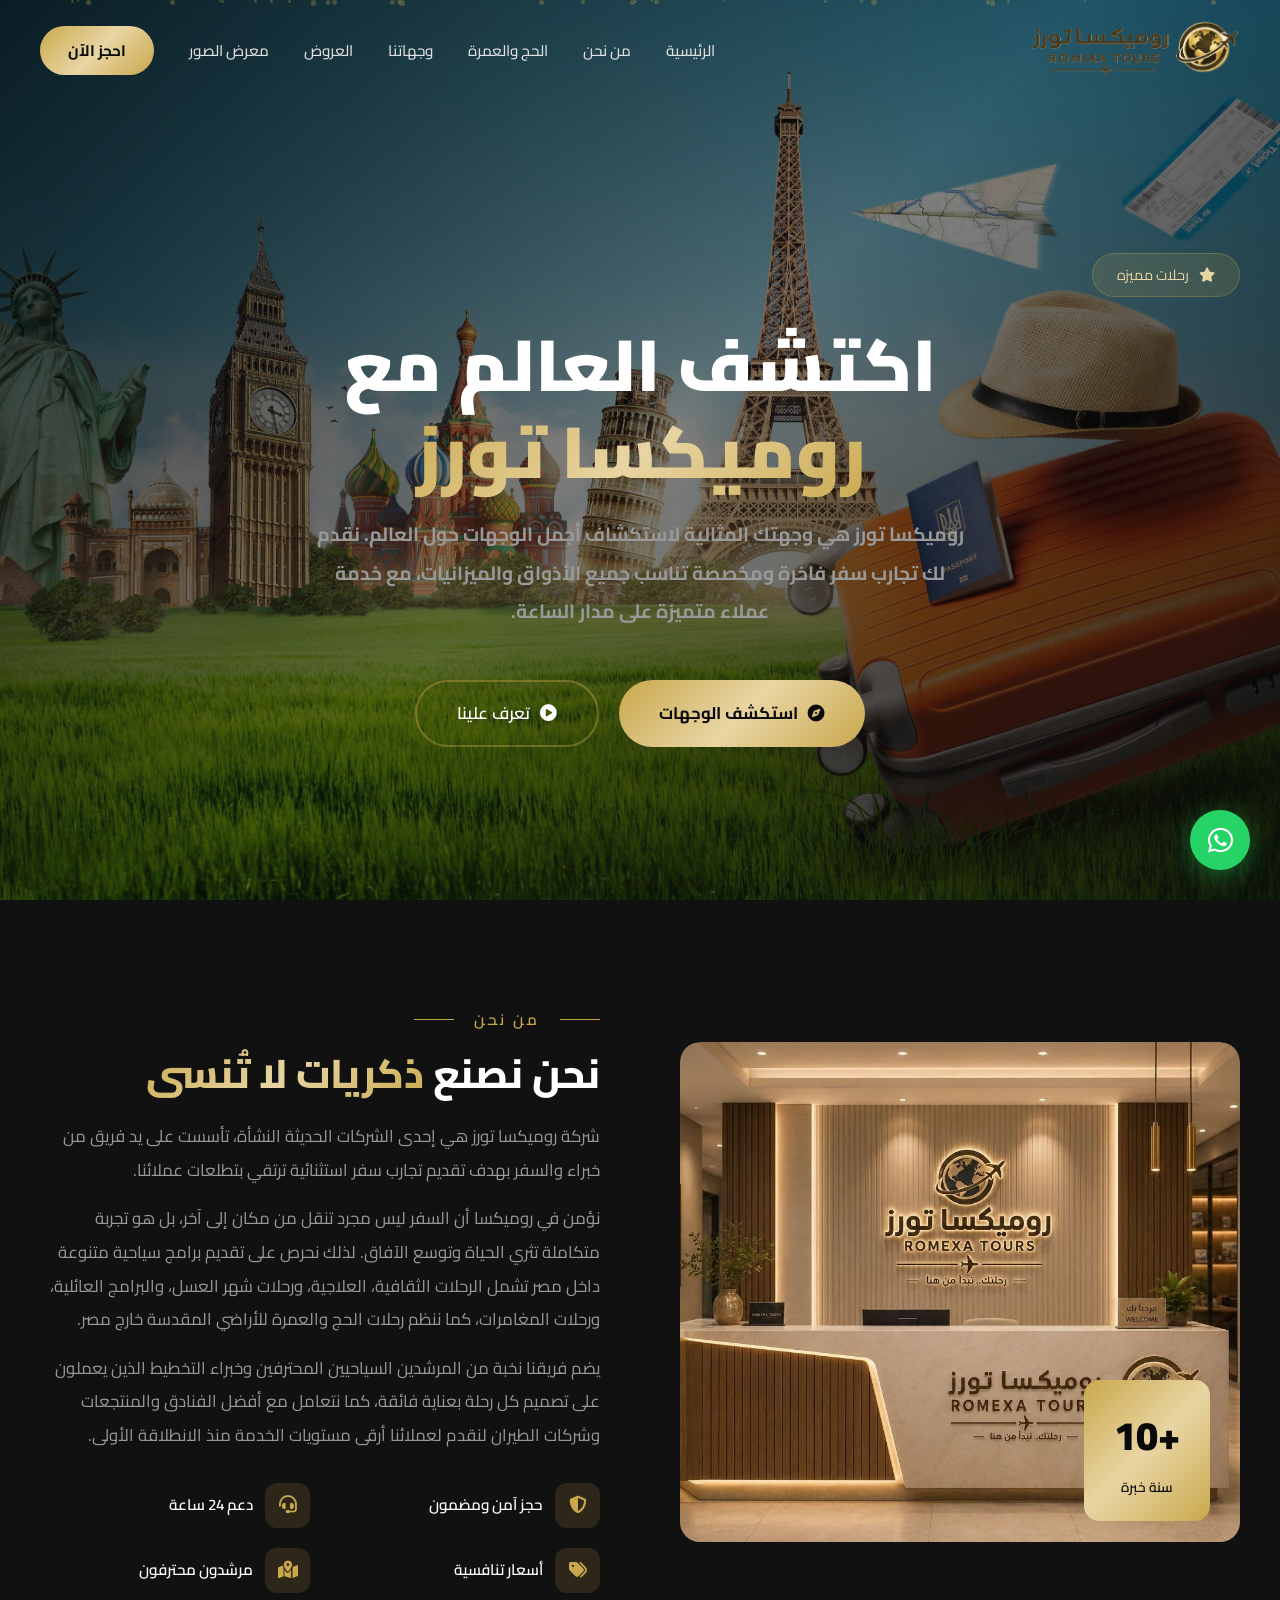
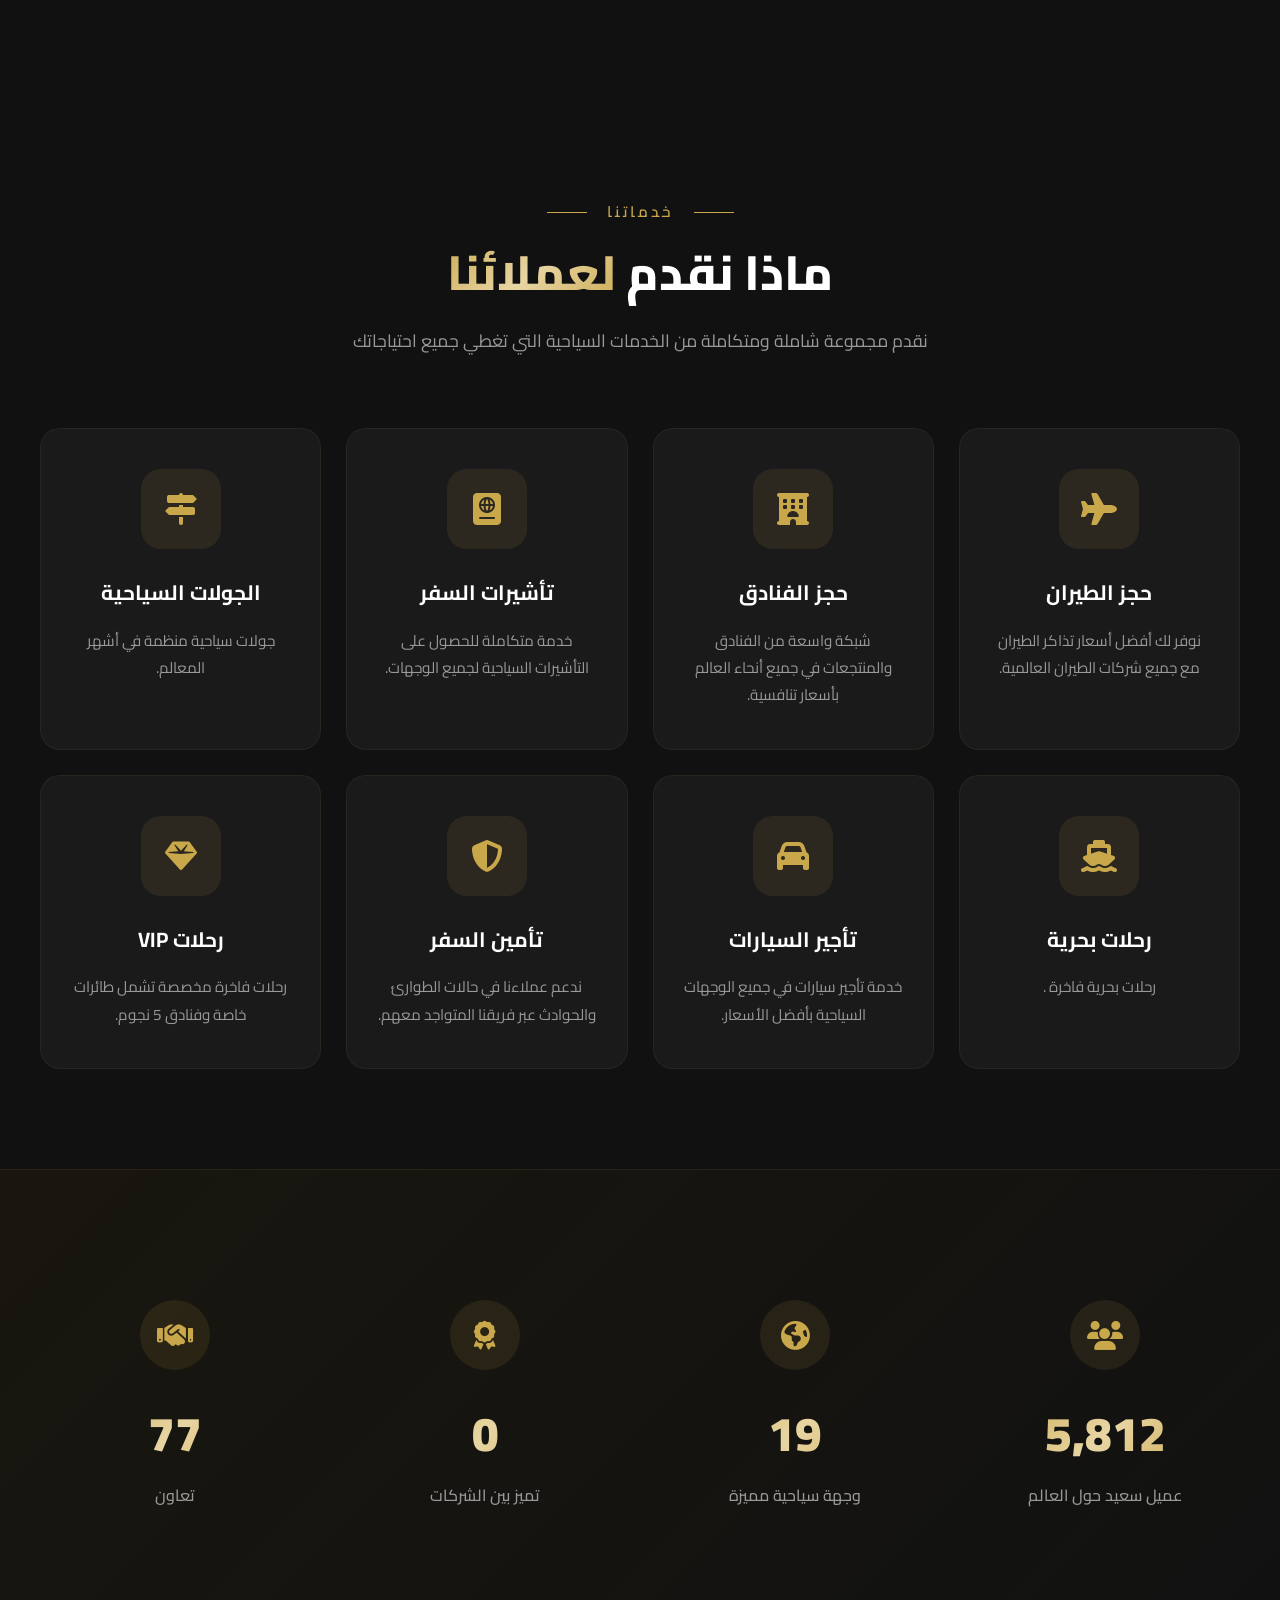
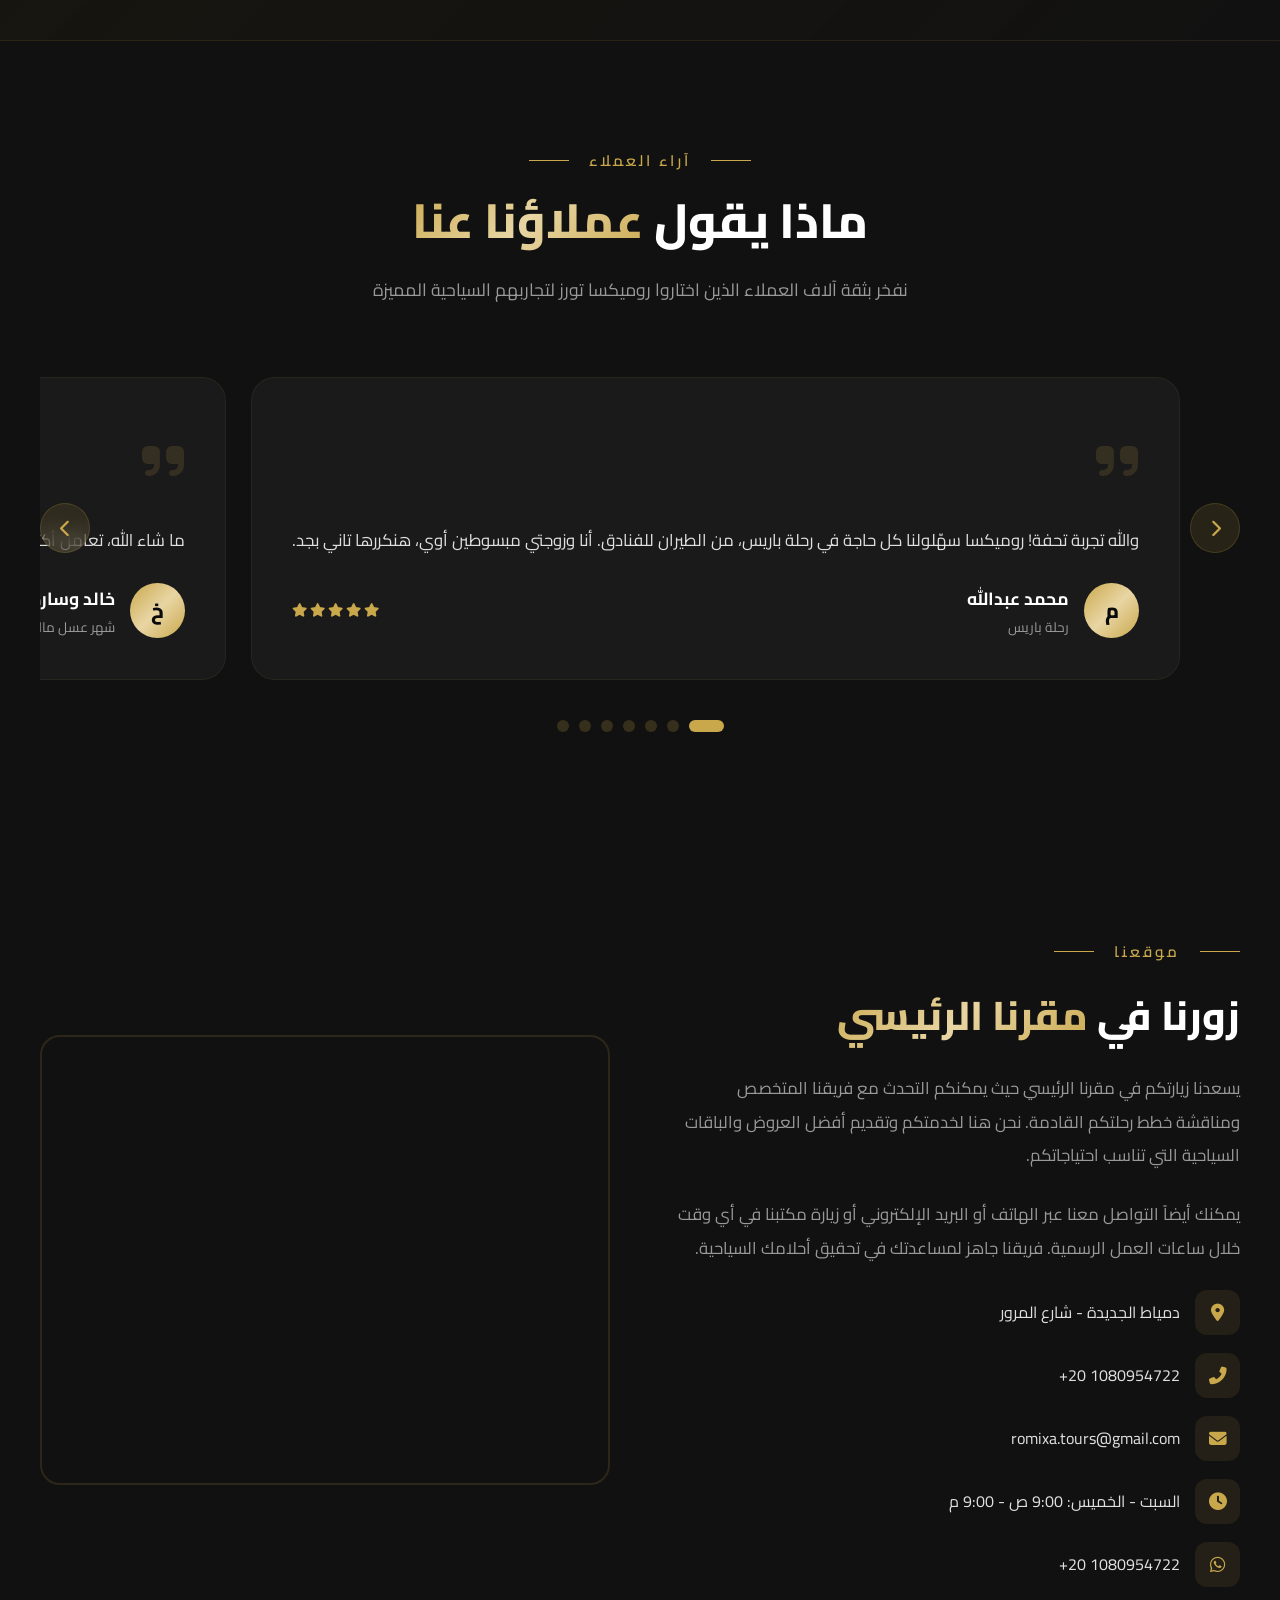
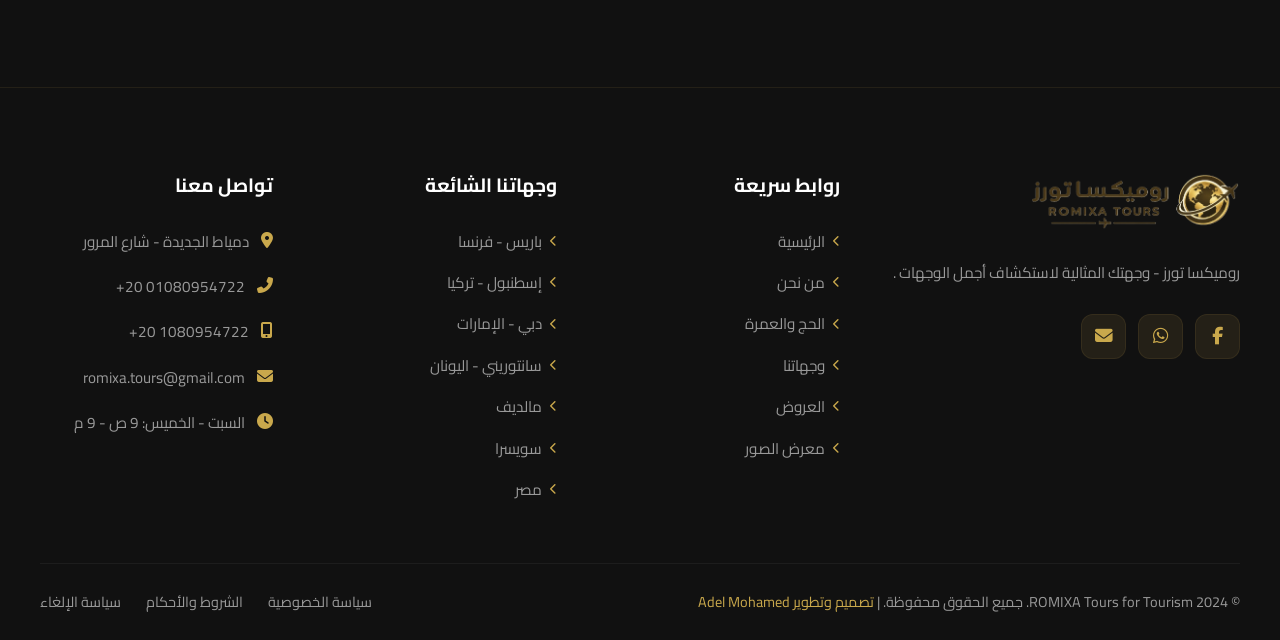
==== index.html @ 794478ce "Add files via upload" ====
<!DOCTYPE html>
<html lang="ar" dir="rtl">
<head>
    <meta charset="UTF-8">
    <meta name="viewport" content="width=device-width, initial-scale=1.0">
    <!-- SEO Meta Tags -->
<meta name="description" content="روميكسا تورز - وكالة سياحية رائدة تقدم باقات سفر فاخرة للحج والعمرة ورحلات سياحية داخل مصر وخارجها. اكتشف عروضنا واحجز الآن.">
<meta name="keywords" content="روميكسا, روميكسا تورز, سياحة, حجز فنادق, رحلات سياحية, الحج, العمرة, شهر عسل, باقات سفر, مصر, تركيا, دبي, سويسرا">
<meta name="author" content="روميكسا تورز">
<meta name="robots" content="index, follow">
<link rel="canonical" href="https://www.romixa.com/">

<!-- Open Graph (لتحسين المشاركة على فيسبوك وواتساب) -->
<meta property="og:title" content="روميكسا تورز - اكتشف العالم معنا">
<meta property="og:description" content="وكالة سياحية متخصصة تقدم أفضل العروض السياحية والحج والعمرة.">
<meta property="og:image" content="https://www.romixa.com/img/og-image.jpg">
<meta property="og:url" content="https://www.romixa.com/">
<meta property="og:type" content="website">

<!-- Twitter Card -->
<meta name="twitter:card" content="summary_large_image">
<meta name="twitter:title" content="روميكسا تورز">
<meta name="twitter:description" content="أفضل باقات السفر والحج والعمرة.">
<meta name="twitter:image" content="https://www.romixa.com/img/og-image.jpg">
<meta name="google-site-verification" content="الكود_الخاص_بك">
    <title>ROMIXA  روميكسا تورز </title>
    <!-- <link rel="icon" href="img/ChatGPT_Image_removebg-preview.png" type="image/png"> -->
     <link rel="icon" type="image/png" sizes="64x64" href="img/new-logo-tab.png">
    <link rel="icon" type="image/png" sizes="128x128" href="img/new-logo-tab.png">
    <link rel="apple-touch-icon" sizes="180x180" href="img/new-logo-tab.png">
    <link rel="preconnect" href="https://fonts.googleapis.com">
    <link rel="preconnect" href="https://fonts.gstatic.com" crossorigin>
    <link href="https://fonts.googleapis.com/css2?family=Cairo:wght@300;400;500;600;700;800;900&family=Tajawal:wght@300;400;500;700;800;900&family=Almarai:wght@300;400;700;800&display=swap" rel="stylesheet">
    <link rel="stylesheet" href="https://cdnjs.cloudflare.com/ajax/libs/font-awesome/6.5.1/css/all.min.css">
    <link rel="stylesheet" href="css/style.css">

</head>
<body>
    <div class="loader-wrapper" id="loader">
        <div class="loader-logo">
                    <img src="img/ChatGPT_Image_removebg-preview.png"  alt="ROMIXA" style="height: 100px; vertical-align: middle;">

        </div>
    </div>

    <!-- Lightbox -->
    <div class="lightbox" id="lightbox">
        <button class="lightbox-close" onclick="closeLightbox()"><i class="fas fa-times"></i></button>
        <button class="lightbox-nav lb-prev" onclick="navigateLightbox(1)"><i class="fas fa-chevron-right"></i></button>
        <img class="lightbox-img" id="lightboxImg" src="" alt="">
        <button class="lightbox-nav lb-next" onclick="navigateLightbox(-1)"><i class="fas fa-chevron-left"></i></button>
    </div>

    <!-- All Photos Modal -->
    <div class="all-photos-modal" id="allPhotosModal">
        <button class="all-photos-close" onclick="closeAllPhotos()"><i class="fas fa-times"></i></button>
        <h2 class="all-photos-title">جميع الصور</h2>
        <div class="all-photos-grid" id="allPhotosGrid"></div>
    </div>

    <!-- Trip Modal -->
    <div class="modal-overlay" id="tripModal">
        <div class="modal">
            <div class="modal-header">
                <img id="modalImg" src="" alt="">
                <button class="modal-close" onclick="closeModal()"><i class="fas fa-times"></i></button>
            </div>
            <div class="modal-body">
                <h2 id="modalTitle"></h2>
                <div class="modal-location"><i class="fas fa-map-marker-alt"></i><span id="modalLocation"></span></div>
                <p class="modal-description" id="modalDesc"></p>
                <div class="modal-features-grid" id="modalFeatures"></div>
                <div class="modal-price-section">
                    <div><div class="modal-price" id="modalPrice"></div></div>
                    <button class="modal-book-btn" onclick="window.open('https:wa.me/201080954722','_blank')">
                        <i class="fab fa-whatsapp"></i> احجز الآن
                    </button>
                </div>
            </div>
        </div>
    </div>

    <nav class="navbar" id="navbar">
        <div class="nav-container">
            <a href="#" class="nav-logo" onclick="navigateTo('home')">
                <span class="nav-logo-text">
                    <img src="img/ChatGPT_Image_removebg-preview.png"  alt="ROMIXA" style="height: 70px; vertical-align: middle;">
                </span>
            </a>
            <ul class="nav-links" id="navLinks">
                <li><a onclick="navigateTo('home')">الرئيسية</a></li>
                <li><a onclick="navigateTo('about')" >من نحن</a></li>
                <li><a onclick="navigateTo('hajj')">الحج والعمرة</a></li>
                <li><a onclick="navigateTo('destinations')">وجهاتنا</a></li>
                <li><a onclick="navigateTo('packages')">العروض</a></li>
                <li><a onclick="navigateTo('gallery')">معرض الصور</a></li>
                <li><a onclick="window.open('https:wa.me/201080954722','_blank')" class="nav-cta">احجز الآن</a></li>
            </ul>
            <div class="mobile-toggle" id="mobileToggle">
                <span></span><span></span><span></span>
            </div>
        </div>
    </nav>

    <!-- HOME PAGE -->
    <div class="page active" id="page-home">
        <section class="hero" id="home">
            <div class="hero-bg">
                <!-- <img src="https://picsum.photos/seed/hero_bg/1920/1080" alt="Beach Paradise"> -->
                <img src="img/travel-concept-with-landmarks.jpg" alt="Beach Paradise">
            </div>
            <div class="hero-overlay"></div>
            <div class="particles" id="particles"></div>
            <div class="hero-content">
                <div class="hero-badge"><i class="fas fa-star"></i> رحلات مميزه</div>
                <h1 class="hero-title" id="ghjjj">اكتشف العالم مع<br><span class="gold-text">روميكسا تورز</span></h1>
                <p class="hero-description">روميكسا تورز  هي وجهتك المثالية لاستكشاف أجمل الوجهات  حول العالم. نقدم لك تجارب سفر فاخرة ومخصصة تناسب جميع الأذواق والميزانيات، مع خدمة عملاء متميزة على مدار الساعة.</p>
                <div class="hero-buttons">
                    <a class="btn-primary" onclick="navigateTo('destinations')"><i class="fas fa-compass"></i> استكشف الوجهات</a>
                    <a class="btn-secondary" onclick="navigateTo('about')"><i class="fas fa-play-circle"></i> تعرف علينا</a>
                </div>
                <!-- <div class="hero-stats">
                    <div class="hero-stat"><span class="hero-stat-number" data-count="15000">0</span><div class="hero-stat-label">عميل سعيد</div></div>
                    <div class="hero-stat"><span class="hero-stat-number" data-count="50">0</span><div class="hero-stat-label">وجهة سياحية</div></div>
                    <div class="hero-stat"><span class="hero-stat-number" data-count="18">0</span><div class="hero-stat-label">سنة خبرة</div></div>
                    <div class="hero-stat"><span class="hero-stat-number" data-count="98">0</span><div class="hero-stat-label">% رضا العملاء</div></div>
                </div> -->
            </div>
        </section>

        <section class="section about-section" id="about">
            <div class="container">
                <div class="about-grid">
                    <div class="about-image reveal-left">
                        <img src="img/photo_2_2026-04-30_01-44-56.jpg" alt="Luxury Hotel">
                        <div class="about-image-badge"><span class="number">+10</span><span class="text">سنة خبرة</span></div>
                    </div>
                    <div class="about-content reveal-right">
                        <div class="section-subtitle"><span></span>من نحن<span></span></div>
                        <h2>نحن نصنع <span class="gold-text">ذكريات لا تُنسى</span></h2>
                        <p>شركة روميكسا تورز  هي إحدى الشركات  الحديثة النشأة، تأسست على يد فريق من خبراء  والسفر بهدف تقديم تجارب سفر استثنائية ترتقي بتطلعات عملائنا.</p>
                        <p>نؤمن في روميكسا أن السفر ليس مجرد تنقل من مكان إلى آخر، بل هو تجربة متكاملة تثري الحياة وتوسع الآفاق. لذلك نحرص على تقديم برامج سياحية متنوعة داخل مصر تشمل الرحلات الثقافية،  العلاجية، ورحلات شهر العسل، والبرامج العائلية، ورحلات المغامرات، كما ننظم رحلات الحج والعمرة للأراضي المقدسة خارج مصر.</p>
                        <p>يضم فريقنا نخبة من المرشدين السياحيين المحترفين وخبراء التخطيط الذين يعملون على تصميم كل رحلة بعناية فائقة، كما نتعامل مع أفضل الفنادق والمنتجعات وشركات الطيران لنقدم لعملائنا أرقى مستويات الخدمة منذ الانطلاقة الأولى.</p>
                        <div class="about-features">
                            <div class="about-feature"><div class="about-feature-icon"><i class="fas fa-shield-alt"></i></div><span class="about-feature-text">حجز آمن ومضمون</span></div>
                            <div class="about-feature"><div class="about-feature-icon"><i class="fas fa-headset"></i></div><span class="about-feature-text">دعم 24 ساعة</span></div>
                            <div class="about-feature"><div class="about-feature-icon"><i class="fas fa-tags"></i></div><span class="about-feature-text">أسعار تنافسية</span></div>
                            <div class="about-feature"><div class="about-feature-icon"><i class="fas fa-map-marked-alt"></i></div><span class="about-feature-text">مرشدون محترفون</span></div>
                        </div>
                    </div>
                </div>
            </div>
        </section>

        <section class="section services-section" id="services">
            <div class="container">
                <div class="section-header reveal">
                    <div class="section-subtitle"><span></span>خدماتنا<span></span></div>
                    <h2 class="section-title">ماذا نقدم <span class="gold-text">لعملائنا</span></h2>
                    <p class="section-description">نقدم مجموعة شاملة ومتكاملة من الخدمات السياحية التي تغطي جميع احتياجاتك</p>
                </div>
                <div class="services-grid">
                    <div class="service-card reveal"><div class="service-icon"><i class="fas fa-plane"></i></div><h3>حجز الطيران</h3><p>نوفر لك أفضل أسعار تذاكر الطيران مع جميع شركات الطيران العالمية.</p></div>
                    <div class="service-card reveal"><div class="service-icon"><i class="fas fa-hotel"></i></div><h3>حجز الفنادق</h3><p>شبكة واسعة من الفنادق والمنتجعات في جميع أنحاء العالم بأسعار تنافسية.</p></div>
                    <div class="service-card reveal"><div class="service-icon"><i class="fas fa-passport"></i></div><h3>تأشيرات السفر</h3><p>خدمة متكاملة للحصول على التأشيرات السياحية لجميع الوجهات.</p></div>
                    <div class="service-card reveal"><div class="service-icon"><i class="fas fa-map-signs"></i></div><h3>الجولات السياحية</h3><p>جولات سياحية منظمة    في أشهر المعالم.</p></div>
                    <div class="service-card reveal"><div class="service-icon"><i class="fas fa-ship"></i></div><h3>رحلات بحرية</h3><p>رحلات بحرية فاخرة .</p></div>
                    <div class="service-card reveal"><div class="service-icon"><i class="fas fa-car"></i></div><h3>تأجير السيارات</h3><p>خدمة تأجير سيارات في جميع الوجهات السياحية بأفضل الأسعار.</p></div>
                    <div class="service-card reveal"><div class="service-icon"><i class="fas fa-shield-alt"></i></div><h3>تأمين السفر</h3><p>ندعم عملاءنا في حالات الطوارئ والحوادث عبر فريقنا المتواجد معهم.</p></div>
                    <div class="service-card reveal"><div class="service-icon"><i class="fas fa-gem"></i></div><h3>رحلات VIP</h3><p>رحلات فاخرة مخصصة تشمل طائرات خاصة وفنادق 5 نجوم.</p></div>
                </div>
            </div>
        </section>

        <section class="section stats-section">
            <div class="container">
                <div class="stats-grid">
                    <div class="stat-item reveal"><div class="stat-icon"><i class="fas fa-users"></i></div><span class="stat-number" data-count="15000">0</span><span class="stat-label">عميل سعيد حول العالم</span></div>
                    <div class="stat-item reveal"><div class="stat-icon"><i class="fas fa-globe-americas"></i></div><span class="stat-number" data-count="50">0</span><span class="stat-label">وجهة سياحية مميزة</span></div>
                    <div class="stat-item reveal"><div class="stat-icon"><i class="fas fa-award"></i></div><span class="stat-number" data-count="1">0</span><span class="stat-label"> تميز بين الشركات </span></div>
                    <div class="stat-item reveal"><div class="stat-icon"><i class="fas fa-handshake"></i></div><span class="stat-number" data-count="200">0</span><span class="stat-label"> تعاون </span></div>
                </div>
            </div>
        </section>

        <section class="section testimonials-section" id="testimonials">
            <div class="container">
                <div class="section-header reveal">
                    <div class="section-subtitle"><span></span>آراء العملاء<span></span></div>
                    <h2 class="section-title">ماذا يقول <span class="gold-text">عملاؤنا عنا</span></h2>
                    <p class="section-description">نفخر بثقة آلاف العملاء الذين اختاروا روميكسا تورز لتجاربهم السياحية المميزة</p>
                </div>
                <div class="testimonials-slider-wrapper reveal">
                   <div class="testimonials-track" id="testimonialsTrack">
    <!-- تعليق 1 - مصري -->
    <div class="testimonial-card">
        <div class="testimonial-quote-icon"><i class="fas fa-quote-right"></i></div>
        <p class="testimonial-text">والله تجربة تحفة! روميكسا سهّلولنا كل حاجة في رحلة باريس، من الطيران للفنادق. أنا وزوجتي مبسوطين أوي، هنكررها تاني بجد.</p>
        <div class="testimonial-author">
            <div class="testimonial-avatar">م</div>
            <div class="testimonial-info"><h4>محمد عبدالله</h4><p>رحلة باريس </p></div>
            <div class="testimonial-stars"><i class="fas fa-star"></i><i class="fas fa-star"></i><i class="fas fa-star"></i><i class="fas fa-star"></i><i class="fas fa-star"></i></div>
        </div>
    </div>
    <!-- تعليق 2 - سعودي -->
    <div class="testimonial-card">
        <div class="testimonial-quote-icon"><i class="fas fa-quote-right"></i></div>
        <p class="testimonial-text">ما شاء الله، تعامل أكثر من رائع. حجزنا عندهم شهر العسل في مالديف، وكل شي كان منظم ومريح. أنصحكم وبقوة، يستاهلون الخمس نجوم.</p>
        <div class="testimonial-author">
            <div class="testimonial-avatar">خ</div>
            <div class="testimonial-info"><h4>خالد وسارة</h4><p>شهر عسل مالديف  </p></div>
            <div class="testimonial-stars"><i class="fas fa-star"></i><i class="fas fa-star"></i><i class="fas fa-star"></i><i class="fas fa-star"></i><i class="fas fa-star"></i></div>
        </div>
    </div>
    <!-- تعليق 3 - مصري -->
    <div class="testimonial-card">
        <div class="testimonial-quote-icon"><i class="fas fa-quote-right"></i></div>
        <p class="testimonial-text">بجد كنت خايف أحجز أونلاين، لكن روميكسا كانوا مضمونين أوي. رحلة تركيا كانت جميلة، المرشد بتاعهم فنان والمواصلات نظيفة. شكراً ليكم.</p>
        <div class="testimonial-author">
            <div class="testimonial-avatar">ع</div>
            <div class="testimonial-info"><h4>عمرو حسن</h4><p>رحلة عائلية تركيا  </p></div>
            <div class="testimonial-stars"><i class="fas fa-star"></i><i class="fas fa-star"></i><i class="fas fa-star"></i><i class="fas fa-star"></i><i class="fas fa-star-half-alt"></i></div>
        </div>
    </div>
    <!-- تعليق 4 - سعودي -->
    <div class="testimonial-card">
        <div class="testimonial-quote-icon"><i class="fas fa-quote-right"></i></div>
        <p class="testimonial-text">دبي كانت روعة، والحجز عن طريقهم سهل وسريع. الفندق كان فخم والجولات السياحية منظمة. يعطيكم العافية على هالخدمة المتميزة.</p>
        <div class="testimonial-author">
            <div class="testimonial-avatar">ن</div>
            <div class="testimonial-info"><h4>نورة العتيبي</h4><p>رحلة دبي  </p></div>
            <div class="testimonial-stars"><i class="fas fa-star"></i><i class="fas fa-star"></i><i class="fas fa-star"></i><i class="fas fa-star"></i><i class="fas fa-star"></i></div>
        </div>
    </div>
    <!-- تعليق 5 - مصري -->
    <div class="testimonial-card">
        <div class="testimonial-quote-icon"><i class="fas fa-quote-right"></i></div>
        <p class="testimonial-text">الرحلة البحرية اللي عملوها كانت حاجة تانية خالص. السفينة زي القصر والخدمة على أعلى مستوى. هكررها كل سنة بإذن الله.</p>
        <div class="testimonial-author">
            <div class="testimonial-avatar">أ</div>
            <div class="testimonial-info"><h4>أحمد فتحي</h4><p>رحلة بحرية  </p></div>
            <div class="testimonial-stars"><i class="fas fa-star"></i><i class="fas fa-star"></i><i class="fas fa-star"></i><i class="fas fa-star"></i><i class="fas fa-star"></i></div>
        </div>
    </div>
    <!-- تعليق 6 - سعودي -->
    <div class="testimonial-card">
        <div class="testimonial-quote-icon"><i class="fas fa-quote-right"></i></div>
        <p class="testimonial-text">سويسرا كانت حلـم، وروميكسا حققوه لنا بأفضل شكل. الفنادق كانت نظيفة والجولات ممتعة. الصراحة ما قصرتم، شكراً جزيلاً.</p>
        <div class="testimonial-author">
            <div class="testimonial-avatar">ل</div>
            <div class="testimonial-info"><h4>ليلى القحطاني</h4><p>رحلة سويسرا  </p></div>
            <div class="testimonial-stars"><i class="fas fa-star"></i><i class="fas fa-star"></i><i class="fas fa-star"></i><i class="fas fa-star"></i><i class="fas fa-star"></i></div>
        </div>
    </div>
    <!-- تعليق 7 - مصري -->
    <div class="testimonial-card">
        <div class="testimonial-quote-icon"><i class="fas fa-quote-right"></i></div>
        <p class="testimonial-text">شكراً روميكسا على الرحلة الرومانسية في سانتوريني. كل حرف كان متظبط، من الفيلا المطلة على البحر لمواعيد الرحلات. أنتم الأفضل.</p>
        <div class="testimonial-author">
            <div class="testimonial-avatar">ه</div>
            <div class="testimonial-info"><h4>هاني ومها</h4><p>شهر عسل اليونان  </p></div>
            <div class="testimonial-stars"><i class="fas fa-star"></i><i class="fas fa-star"></i><i class="fas fa-star"></i><i class="fas fa-star"></i><i class="fas fa-star"></i></div>
        </div>
    </div>
    <!-- تعليق 8 - سعودي -->
    <div class="testimonial-card">
        <div class="testimonial-quote-icon"><i class="fas fa-quote-right"></i></div>
        <p class="testimonial-text">زيارة مصر والأهرامات كانت تجربة عمر، والفضل لروميكسا. المرشد كان محترف وشرح لنا كل حاجة بالتفصيل. أنصح بهم لكل من يبي يسافر.</p>
        <div class="testimonial-author">
            <div class="testimonial-avatar">خ</div>
            <div class="testimonial-info"><h4>خالد العنزي</h4><p>رحلة مصر  </p></div>
            <div class="testimonial-stars"><i class="fas fa-star"></i><i class="fas fa-star"></i><i class="fas fa-star"></i><i class="fas fa-star"></i><i class="fas fa-star-half-alt"></i></div>
        </div>
    </div>
    <!-- تعليق 9 - مصري -->
    <div class="testimonial-card">
        <div class="testimonial-quote-icon"><i class="fas fa-quote-right"></i></div>
        <p class="testimonial-text">صدقوني أنا مسافر قديم، لكن روميكسا غيروا نظري  المنظمة. أسعارهم كويسة جداً والخدمة سريعة. ناس محترمة وفاهمة شغلها.</p>
        <div class="testimonial-author">
            <div class="testimonial-avatar">ف</div>
            <div class="testimonial-info"><h4>فاطمة الزهراء</h4><p>رحلة لندن  </p></div>
            <div class="testimonial-stars"><i class="fas fa-star"></i><i class="fas fa-star"></i><i class="fas fa-star"></i><i class="fas fa-star"></i><i class="fas fa-star"></i></div>
        </div>
    </div>
</div>
                    <button class="testimonial-arrow right-arrow" onclick="slideTestimonials(1)"><i class="fas fa-chevron-right"></i></button>
                    <button class="testimonial-arrow left-arrow" onclick="slideTestimonials(-1)"><i class="fas fa-chevron-left"></i></button>
                </div>
                <div class="testimonial-dots" id="testimonialDots"></div>
            </div>
        </section>

        <section class="section map-section" id="contact">
            <div class="container">
                <div class="map-grid">
                    <div class="map-content reveal-left">
                        <div class="section-subtitle" style="justify-content: flex-start;"><span></span>موقعنا<span></span></div>
                        <h2>زورنا في <span class="gold-text">مقرنا الرئيسي</span></h2>
                        <p>يسعدنا زيارتكم في مقرنا الرئيسي حيث يمكنكم التحدث مع فريقنا المتخصص ومناقشة خطط رحلتكم القادمة. نحن هنا لخدمتكم وتقديم أفضل العروض والباقات السياحية التي تناسب احتياجاتكم.</p>
                        <p>يمكنك أيضاً التواصل معنا عبر الهاتف أو البريد الإلكتروني أو زيارة مكتبنا في أي وقت خلال ساعات العمل الرسمية. فريقنا جاهز لمساعدتك في تحقيق أحلامك السياحية.</p>
                        <ul class="map-info-list">
                            <li><i class="fas fa-map-marker-alt"></i><span>دمياط الجديدة - شارع المرور</span></li>
                            <li><i class="fas fa-phone-alt"></i><span dir="ltr">+20 1080954722</span></li>
                            <li><i class="fas fa-envelope"></i><span>romixa.tours@gmail.com</span></li>
                            <li><i class="fas fa-clock"></i><span>السبت - الخميس: 9:00 ص - 9:00 م</span></li>
                            <li><i class="fab fa-whatsapp"></i><span dir="ltr">+20 1080954722</span></li>
                        </ul>
                    </div>
                    <div class="map-container reveal-right">
                        <!-- <iframe src="https://www.google.com/maps/embed?pb=!1m18!1m12!1m3!1d3432.6729889636!2d31.2357!3d30.0444!2m3!1f0!2f0!3f0!3m2!1i1024!2i768!4f13.1!3m3!1m2!1s0x145840c6b0e0f0f1%3A0x1234567890abcdef!2sTahrir%20Square%2C%20Cairo!5e0!3m2!1sen!2seg!4v1234567890" allowfullscreen="" loading="lazy"></iframe> -->
                    <iframe src="https://www.google.com/maps/embed?pb=!1m18!1m12!1m3!1d5028.3081448735!2d31.666349254512138!3d31.432926024513982!2m3!1f0!2f0!3f0!3m2!1i1024!2i768!4f13.1!3m3!1m2!1s0x14f9e3185c26935d%3A0x690073f965f374ad!2z2LLYp9mK2K8g2YTYqtis2KfYsdmHINin2YTYpdi32KfYsdin2Kog2Ygg2KfZhNio2LfYp9ix2YrYp9iq!5e0!3m2!1sar!2seg!4v1777505927974!5m2!1sar!2seg" width="600" height="450" style="border:0;" allowfullscreen="" loading="lazy" referrerpolicy="no-referrer-when-downgrade"></iframe>
                    </div>
                </div>
            </div>
        </section>
    </div>

    <!-- ABOUT PAGE -->
    <div class="page" id="page-about">
        <div class="page-content">
            <!-- About Hero -->
            <section class="about-hero">
                <div class="about-hero-bg">
                    <img src="img/photo_2_2026-04-30_01-44-56.jpg" alt="Travel World">
                </div>
                <div class="about-hero-overlay"></div>
                <div class="about-hero-content">
                    <div class="section-subtitle"><span></span>من نحن<span></span></div>
                    <h1>روميكسا تورز <span class="gold-text"></span></h1>
                    <p>نحن نصنع رحلات لا تُنسى </p>
                </div>
            </section>

            <!-- Our Story -->
            <section class="section story-section">
                <div class="container">
                    <div class="story-grid">
                        <div class="story-content reveal-right">
                            <h2>قصتنا <span class="gold-text">من البداية</span></h2>
                            <!-- <p>بدأت رحلة روميكسا تورز في عام 2005 من حب عميق للسفر والاستكشاف. تأسست الشركة على يد مجموعة من خبراء السياحة </p>
                            <p>على مدار أكثر من 18 عاماً، نجحنا في بناء سمعة طيبة كواحدة من أكثر شركات السياحة موثوقية في المنطقة. نفتخر بخدمة أكثر من 15,000 عميل سعيد، وتنظيم رحلات إلى أكثر من 50 وجهة سياحية حول العالم.</p>
                            <p>نؤمن أن كل رحلة هي فرصة لخلق ذكريات تدوم مدى الحياة. لذلك نبذل قصارى جهدنا في تخطيط كل تفصيل، من اختيار الفندق المناسب إلى تصميم الجولات السياحية الفريدة.</p> -->
                        <p>خبرة تتجاوز عشر سنوات في قطاع  استطعت أن أرسخ اسمي كأحد الكفاءات القيادية التي تجمع بين الخبرة الميدانية والرؤية الاستراتيجية. بدأت رحلتي بشغف حقيقي لتقديم تجارب سفر مميزة، وتطورت حتى أصبحت قادرًا على قيادة منظومة سياحية متكاملة ترتكز على الاحترافية وبناء الثقة مع العملاء والشركاء.</p>
                        <p>وبجانب دوري كرئيس مجلس إدارة، شغلت منصب مدير تنفيذي داخل المملكة العربية السعودية، حيث قدمت نموذجًا متقدمًا في إدارة وتشغيل الخدمات  وفق أعلى معايير الجودة والفخامة (Five Stars). هذا الدور عزز من خبرتي الدولية، ومكنني من تقديم خدمات راقية تلبي تطلعات عملاء يبحثون عن التميز الحقيقي.</p>
                        <p>أؤمن أن النجاح في عالم  لا يُقاس فقط بعدد الرحلات، بل بقيمة التجربة التي يعيشها العميل. لذلك أقود العمل برؤية طموحة قائمة على الابتكار، الجودة، وتقديم خدمات سياحية متكاملة ترتقي لمستوى عالمي وتفوق التوقعات.</p>
                        <p>طموحي أن تكون شركتنا دائمًا الخيار الأول لكل من يبحث عن الفخامة، الثقة، وتجربة سفر استثنائية بكل تفاصيلها.</p>
                    </div>
                        <div class="story-image reveal-left">
                            <img src="img/photo_2_2026-04-28_23-52-20.jpg" alt="Travel Story">
                            <div class="story-badge">
                                <span class="number">10+</span>
                                <span class="text">سنة من التميز</span>
                            </div>
                        </div>
                    </div>
                </div>
            </section>

            <!-- Mission & Vision -->
            <section class="section mission-section">
                <div class="container">
                    <div class="mission-grid">
                        <div class="mission-card reveal">
                            <div class="mission-icon"><i class="fas fa-bullseye"></i></div>
                            <h3>رسالتنا</h3>
                            <p>تقديم تجارب سفر فريدة واستثنائية تلبي تطلعات عملائنا وتفوق توقعاتهم، مع الحفاظ على أعلى معايير الجودة والخدمة في كل رحلة ننظمها.</p>
                        </div>
                        <div class="mission-card reveal">
                            <div class="mission-icon"><i class="fas fa-eye"></i></div>
                            <h3>رؤيتنا</h3>
                            <p>أن نكون الخيار الأول للمسافرين في المنطقة العربية، وأن نُعرف كأفضل شركة  تقدم رحلات مخصصة بأعلى مستويات الفخامة والراحة.</p>
                        </div>
                        <div class="mission-card reveal">
                            <div class="mission-icon"><i class="fas fa-heart"></i></div>
                            <h3>قيمنا</h3>
                            <p>النزاهة والشفافية في التعامل، والالتزام التام بجودة الخدمة، والابتكار المستمر في برامجنا  والاهتمام بأدق التفاصيل.</p>
                        </div>
                    </div>
                </div>
            </section>

            <!-- Why Choose Us -->
            <section class="section why-us-section">
                <div class="container">
                    <div class="section-header reveal">
                        <div class="section-subtitle"><span></span>لماذا نحن<span></span></div>
                        <h2 class="section-title">اختر روميكسا <span class="gold-text">لرحلتك القادمة</span></h2>
                    </div>
                    <div class="why-us-grid">
                        <div class="why-us-card reveal">
                            <div class="why-us-icon"><i class="fas fa-certificate"></i></div>
                            <h4>خبرة موثوقة</h4>
                            <p>أكثر من 10 أعوام في مجال  والسفر مع فريق من الخبراء المحترفين.</p>
                        </div>
                        <div class="why-us-card reveal">
                            <div class="why-us-icon"><i class="fas fa-dollar-sign"></i></div>
                            <h4>أفضل الأسعار</h4>
                            <p>نضمن لك أفضل الأسعار مع خدمة عالية الجودة   </p>
                        </div>
                        <div class="why-us-card reveal">
                            <div class="why-us-icon"><i class="fas fa-user-shield"></i></div>
                            <h4>أمان تام</h4>
                            <p>حجوزات مضمونة 100% .</p>
                        </div>
                        <div class="why-us-card reveal">
                            <div class="why-us-icon"><i class="fas fa-headset"></i></div>
                            <h4>دعم 24<h4>
                            <p>فريق دعم متخصص متاح على مدار الساعة لمساعدتك أينما كنت.</p>
                        </div>
                        <div class="why-us-card reveal">
                            <div class="why-us-icon"><i class="fas fa-route"></i></div>
                            <h4>برامج مخصصة</h4>
                            <p>نصمم رحلتك حسب تفضيلاتك الخاصة سواء كانت عائلية أو رومانسية.</p>
                        </div>
                        <div class="why-us-card reveal">
                            <div class="why-us-icon"><i class="fas fa-handshake"></i></div>
                            <h4>شراكات عالمية</h4>
                            <p>نتعاون مع أفضل الفنادق وشركات الطيران حول العالم لضمان أفضل تجربة.</p>
                        </div>
                    </div>
                </div>
            </section>

            <!-- Team Section -->
            <section class="section team-section">
                <div class="container">
                    <div class="section-header reveal">
                        <div class="section-subtitle"><span></span>مكتبنا<span></span></div>
                        <h2 class="section-title"> وجهتك <span class="gold-text">المثاليه </span></h2>
                    </div>
                    <div class="team-grid">
                        <div class="team-card reveal">
                            <div class="team-image">
                                <img src="img/photo_1_2026-04-30_01-44-56.jpg" alt="company">
                            </div>
                            <div class="team-info">
                                <h4> سفر</h4>
                                <!-- <p>المدير التنفيذي</p> -->
                                <div class="team-social">
                                    <a href="https://www.facebook.com/share/14c8RnxYRoW/" target="_blank"><i class="fa-solid fa-plane-departure"></i></a>
                                    <!-- <a href="#"><i class="fab fa-twitter"></i></a> -->
                                </div>
                            </div>
                        </div>
                        <div class="team-card reveal">
                            <div class="team-image">
                                <img src="img/ChatGPT Image Apr 30, 2026, 05_36_56 AM.png" alt="company">
                            </div>
                            <div class="team-info">
                                <h4>اكتشاف </h4>
                                <!-- <p>مديرة العمليات</p> -->
                                <div class="team-social">
                                    <a href="https://www.facebook.com/share/14c8RnxYRoW/" target="_blank"><i class="fa-solid fa-map-location-dot"></i></a>
                                    <!-- <a href="#"><i class="fab fa-twitter"></i></a> -->
                                </div>
                            </div>
                        </div>
                        <div class="team-card reveal">
                            <div class="team-image">
                                <img src="img/photo_3_2026-04-30_01-44-56.jpg" alt="company ">
                            </div>
                            <div class="team-info">
                                <h4> متعة </h4>
                                <!-- <p>خبير الوجهات الأوروبية</p> -->
                                <div class="team-social">
                                    <a href="https://www.facebook.com/share/14c8RnxYRoW/" target="_blank"><i class="fa-solid fa-face-grin-stars"></i></a>
                                    <!-- <a href="#"><i class="fab fa-twitter"></i></a> -->
                                </div>
                            </div>
                        </div>
                        <div class="team-card reveal">
                            <div class="team-image">
                                <img src="img/photo_2_2026-04-30_01-44-56.jpg" alt=" company">
                            </div>
                            <div class="team-info">
                                <h4> ذكريات</h4>
                                <!-- <p>مديرة خدمة العملاء</p> -->
                                <div class="team-social">
                                    <a href="https://www.facebook.com/share/14c8RnxYRoW/" target="_blank"><i class="fa-solid fa-calendar"></i></a>
                                    <!-- <a href="#"><i class="fab fa-twitter"></i></a> -->
                                </div>
                            </div>
                        </div>
                    </div>
                </div>
            </section>

            <!-- Achievements -->
            <section class="section achievements-section">
                <div class="container">
                    <div class="section-header reveal">
                        <div class="section-subtitle"><span></span>إنجازاتنا<span></span></div>
                        <h2 class="section-title">أرقام <span class="gold-text">تتحدث عنا</span></h2>
                    </div>
                    <div class="achievements-grid">
                        <div class="achievement-item reveal">
                            <div class="achievement-icon"><i class="fas fa-users"></i></div>
                            <span class="achievement-number" data-count="15000">0</span>
                            <span class="achievement-label">عميل سعيد</span>
                        </div>
                        <div class="achievement-item reveal">
                            <div class="achievement-icon"><i class="fas fa-globe"></i></div>
                            <span class="achievement-number" data-count="50">0</span>
                            <span class="achievement-label">وجهة سياحية</span>
                        </div>
                        <div class="achievement-item reveal">
                            <div class="achievement-icon"><i class="fas fa-plane-departure"></i></div>
                            <span class="achievement-number" data-count="+100">0</span>
                            <span class="achievement-label">رحلات منظمة</span>
                        </div>
                        <!-- <div class="achievement-item reveal">
                            <div class="achievement-icon"><i class="fas fa-trophy"></i></div>
                            <span class="achievement-number" data-count="12">0</span>
                            <span class="achievement-label">جائزة عالمية</span>
                        </div> -->
                    </div>
                </div>
            </section>
        </div>
    </div>

    <!-- DESTINATIONS PAGE -->
    <div class="page" id="page-destinations">
        <div class="page-content">
            <section class="section destinations-section">
                <div class="container">
                    <div class="section-header reveal">
                        <div class="section-subtitle"><span></span>وجهاتنا السياحية<span></span></div>
                        <h2 class="section-title">استكشف أجمل <span class="gold-text">الوجهات العالمية</span></h2>
                        <p class="section-description">نقدم لك مجموعة متنوعة من الوجهات السياحية الساحرة حول العالم</p>
                        <div class="section-subtitle"><span></span>قريباً ..<span></span></div>

                    </div>

                    <!-- Filter -->
                    <div class="filter-section reveal">
                        <div class="filter-header">
                            <h3><i class="fas fa-filter"></i> فلترة الرحلات</h3>
                            <button class="filter-reset-btn" onclick="resetFilter()"><i class="fas fa-redo"></i> إعادة تعيين</button>
                        </div>
                        <div class="filter-grid">
                            <div class="filter-group">
                                <label>ابحث بالاسم</label>
                                <input type="text" id="filterName" placeholder="مثال: باريس..." oninput="filterDestinations()">
                            </div>
                            <div class="filter-group">
                                <label>القارة</label>
                                <select id="filterContinent" onchange="filterDestinations()">
                                    <option value="">جميع القارات</option>
                                    <option value="europe">أوروبا</option>
                                    <option value="asia">آسيا</option>
                                    <option value="africa">أفريقيا</option>
                                    <option value="americas">الأمريكتان</option>
                                    <option value="oceania">أوقيانوسيا</option>
                                </select>
                            </div>
                            <div class="filter-group">
                                <label>نوع الرحلة</label>
                                <select id="filterType" onchange="filterDestinations()">
                                    <option value="">جميع الأنواع</option>
                                    <option value="cultural">ثقافية</option>
                                    <option value="beach">شاطئية</option>
                                    <option value="adventure">مغامرات</option>
                                    <option value="romantic">رومانسية</option>
                                    <option value="historical">تاريخية</option>
                                </select>
                            </div>
                            <div class="filter-group">
                                <label>ترتيب حسب</label>
                                <select id="filterSort" onchange="filterDestinations()">
                                    <option value="default">الافتراضي</option>
                                    <option value="price-low">السعر: من الأقل</option>
                                    <option value="price-high">السعر: من الأعلى</option>
                                    <option value="name">الاسم أبجدياً</option>
                                </select>
                            </div>
                        </div>
                    </div>

                    <div class="destinations-grid" id="destinationsGrid"></div>
                </div>
            </section>
        </div>
    </div>

    <!-- PACKAGES PAGE -->
    <div class="page" id="page-packages">
        <div class="page-content">
            <section class="section packages-section">
                <div class="container">
                    <div class="section-header reveal">
                        <div class="section-subtitle"><span></span>العروض والباكدجات<span></span></div>
                        <h2 class="section-title">أفضل العروض <span class="gold-text">الحصرية</span></h2>
                        <p class="section-description">باقات سياحية متكاملة بأسعار مميزة تشمل الطيران والإقامة والجولات</p>
                        <div class="section-subtitle"><span></span> قريباً ..<span></span></div>

                    </div>
                    <div class="packages-grid">
                        <div class="package-card reveal">
                            <div class="package-image"><img src="https://picsum.photos/seed/maldives_pkg/600/400" alt="Resort"></div>
                            <div class="package-content">
                                <div class="package-rating"><i class="fas fa-star"></i><i class="fas fa-star"></i><i class="fas fa-star"></i><i class="fas fa-star"></i><i class="fas fa-star-half-alt"></i><span>(4.5)</span></div>
                                <h3>باقة مالديف الاستوائية</h3>
                                <p>7 ليالي في منتجع فاخر على الماء مع وجبات كاملة وأنشطة بحرية متنوعة.</p>
                                <div class="package-features">
                                    <span class="package-feature"><i class="fas fa-plane"></i> طيران</span>
                                    <span class="package-feature"><i class="fas fa-hotel"></i> إقامة 5 نجوم</span>
                                    <span class="package-feature"><i class="fas fa-utensils"></i> وجبات كاملة</span>
                                    <span class="package-feature"><i class="fas fa-shuttle-van"></i> نقل</span>
                                </div>
                                <div class="package-footer">
                                    <a href="https://wa.me/201080954722" target="_blank" class="package-btn">احجز الآن</a>
                                </div>
                            </div>
                        </div>
                        <div class="package-card featured reveal">
                            <div class="package-image"><img src="https://picsum.photos/seed/europe_pkg/600/400" alt="Europe"></div>
                            <div class="package-content">
                                <div class="package-rating"><i class="fas fa-star"></i><i class="fas fa-star"></i><i class="fas fa-star"></i><i class="fas fa-star"></i><i class="fas fa-star"></i><span>(5.0)</span></div>
                                <h3>باقة أوروبا الكلاسيكية</h3>
                                <p>12 يوم في باريس ولندن وروما مع جولات سياحية كاملة وإقامة فاخرة.</p>
                                <div class="package-features">
                                    <span class="package-feature"><i class="fas fa-plane"></i> طيران</span>
                                    <span class="package-feature"><i class="fas fa-hotel"></i> فنادق فاخرة</span>
                                    <span class="package-feature"><i class="fas fa-map-signs"></i> جولات يومية</span>
                                    <span class="package-feature"><i class="fas fa-car"></i> ترانسفيرات</span>
                                </div>
                                <div class="package-footer">
                                    <a href="https://wa.me/201080954722" target="_blank" class="package-btn">احجز الآن</a>
                                </div>
                            </div>
                        </div>
                        <div class="package-card reveal">
                            <div class="package-image"><img src="https://picsum.photos/seed/cruise_pkg/600/400" alt="Cruise"></div>
                            <div class="package-content">
                                <div class="package-rating"><i class="fas fa-star"></i><i class="fas fa-star"></i><i class="fas fa-star"></i><i class="fas fa-star"></i><i class="far fa-star"></i><span>(4.0)</span></div>
                                <h3>باقة البحر الأبيض المتوسط</h3>
                                <p>رحلة بحرية لمدة 8 أيام عبر أجمل الموانئ الأوروبية مع أنشطة ترفيهية.</p>
                                <div class="package-features">
                                    <span class="package-feature"><i class="fas fa-ship"></i> رحلة بحرية</span>
                                    <span class="package-feature"><i class="fas fa-utensils"></i> كل شمول</span>
                                    <span class="package-feature"><i class="fas fa-child"></i> أنشطة أطفال</span>
                                    <span class="package-feature"><i class="fas fa-spa"></i> سبا</span>
                                </div>
                                <div class="package-footer">
                                    <a href="https://wa.me/201080954722" target="_blank" class="package-btn">احجز الآن</a>
                                </div>
                            </div>
                        </div>
                        <div class="package-card reveal">
                            <div class="package-image"><img src="https://picsum.photos/seed/dubai_pkg/600/400" alt="Dubai"></div>
                            <div class="package-content">
                                <div class="package-rating"><i class="fas fa-star"></i><i class="fas fa-star"></i><i class="fas fa-star"></i><i class="fas fa-star"></i><i class="fas fa-star-half-alt"></i><span>(4.5)</span></div>
                                <h3>باقة دبي الفاخرة</h3>
                                <p>5 ليالي في برج العرب مع رحلات سفاري صحراوية وجولات مثيرة.</p>
                                <div class="package-features">
                                    <span class="package-feature"><i class="fas fa-plane"></i> طيران</span>
                                    <span class="package-feature"><i class="fas fa-hotel"></i> برج العرب</span>
                                    <span class="package-feature"><i class="fas fa-car"></i> سيارة فارهة</span>
                                    <span class="package-feature"><i class="fas fa-utensils"></i> عشاء فاخر</span>
                                </div>
                                <div class="package-footer">
                                    <a href="https://wa.me/201080954722" target="_blank" class="package-btn">احجز الآن</a>
                                </div>
                            </div>
                        </div>
                        <div class="package-card reveal">
                            <div class="package-image"><img src="https://picsum.photos/seed/swiss_pkg/600/400" alt="Swiss"></div>
                            <div class="package-content">
                                <div class="package-rating"><i class="fas fa-star"></i><i class="fas fa-star"></i><i class="fas fa-star"></i><i class="fas fa-star"></i><i class="fas fa-star"></i><span>(5.0)</span></div>
                                <h3>باقة سويسرا الساحرة</h3>
                                <p>10 أيام في أجمل مدن سويسرا مع قطار الجليد السريع وتزلج على الجليد.</p>
                                <div class="package-features">
                                    <span class="package-feature"><i class="fas fa-plane"></i> طيران</span>
                                    <span class="package-feature"><i class="fas fa-train"></i> قطارات</span>
                                    <span class="package-feature"><i class="fas fa-skiing"></i> تزلج</span>
                                    <span class="package-feature"><i class="fas fa-hotel"></i> شاليهات</span>
                                </div>
                                <div class="package-footer">
                                    <a href="https://wa.me/201080954722" target="_blank" class="package-btn">احجز الآن</a>
                                </div>
                            </div>
                        </div>
                        <div class="package-card featured reveal">
                            <div class="package-image"><img src="https://picsum.photos/seed/greece_pkg/600/400" alt="Greece"></div>
                            <div class="package-content">
                                <div class="package-rating"><i class="fas fa-star"></i><i class="fas fa-star"></i><i class="fas fa-star"></i><i class="fas fa-star"></i><i class="fas fa-star"></i><span>(5.0)</span></div>
                                <h3>باقة اليونان الرومانسية</h3>
                                <p>شهر عسل مثالي في سانتوريني وميكونوس مع غروب ساحر ورحلات بحرية.</p>
                                <div class="package-features">
                                    <span class="package-feature"><i class="fas fa-plane"></i> طيران</span>
                                    <span class="package-feature"><i class="fas fa-hotel"></i> فيلات خاصة</span>
                                    <span class="package-feature"><i class="fas fa-ship"></i> يخت خاص</span>
                                    <span class="package-feature"><i class="fas fa-utensils"></i> عشاء رومانسي</span>
                                </div>
                                <div class="package-footer">
                                    <a href="https://wa.me/201080954722" target="_blank" class="package-btn">احجز الآن</a>
                                </div>
                            </div>
                        </div>
                    </div>
                </div>
            </section>
        </div>
    </div>

    <!-- HAJJ & UMRAH PAGE -->
    <div class="page" id="page-hajj">
        <div class="page-content">
            <section class="section hajj-section">
                <div class="container">
                    <div class="section-header reveal">
                        <div class="section-subtitle"><span></span>الحج والعمرة<span></span></div>
                        <h2 class="section-title">رحلات <span class="gold-text">الحج والعمرة</span></h2>
                        <p class="section-description">نقدم لك أفضل باقات الحج والعمرة بأسعار تنافسية وخدمة متميزة تشمل كل ما تحتاجه لرحلة روحانية مريحة</p>
                        <div class="section-subtitle"><span></span>قريباً..<span></span></div>
                    </div>
                    <div class="hajj-grid">
                        <div class="hajj-card reveal">
                            <div class="hajj-card-image">
                                <img src="img/haj-4.jpg" alt="Hajj">
                                <div class="hajj-card-badge">الأكثر طلباً</div>
                            </div>
                            <div class="hajj-card-content">
                                <h3>باقة الحج المميزة</h3>
                                <p>باقة حج شاملة تشمل الإقامة في فنادق 5 نجوم بالقرب من الحرم الشريف مع خدمات متكاملة ومرشدين دينيين متخصصين.</p>
                            </div>
                            <div class="hajj-details" id="hajjDetails1">
                                <div class="hajj-detail-item"><i class="fas fa-plane"></i><span>طيران ذهاب وعودة - خطوط سعودية أو مصر للطيران</span></div>
                                <div class="hajj-detail-item"><i class="fas fa-hotel"></i><span>إقامة 15 ليلة في فنادق 5 نجوم (منى - مزدلفة - عرفات)</span></div>
                                <div class="hajj-detail-item"><i class="fas fa-utensils"></i><span>وجبات كاملة 3 مرات يومياً - أكل حلال مضمون</span></div>
                                <div class="hajj-detail-item"><i class="fas fa-bus"></i><span>نقل مكيف بين المشاعر المقدسة</span></div>
                                <!-- <div class="hajj-detail-item"><i class="fas fa-user-tie"></i><span>مرشد ديني متخصص طوال فترة الحج</span></div> -->
                                <!-- <div class="hajj-detail-item"><i class="fas fa-first-aid"></i><span>رعاية طبية متاحة 24/7</span></div> -->
                                <!-- <div class="hajj-detail-item"><i class="fas fa-suitcase"></i><span>شنطة هدية + ملابس إحرام</span></div> -->
                            </div>
                            <div class="hajj-card-footer">
                                <button class="hajj-toggle-btn" onclick="toggleHajjDetails(1)"><span>التفاصيل</span><i class="fas fa-chevron-down"></i></button>
                            </div>
                        </div>
                        <div class="hajj-card reveal">
                            <div class="hajj-card-image">
                                <img src="img/haj-1.jpg" alt="Umrah">
                                <div class="hajj-card-badge">عمرة رجب</div>
                            </div>
                            <div class="hajj-card-content">
                                <h3>باقة العمرة الاقتصادية</h3>
                                <p>عمرة ميسرة بأسعار تنافسية تشمل الطيران والإقامة والتنقل مع مرشد ديني وجميع الخدمات الأساسية.</p>
                            </div>
                            <div class="hajj-details" id="hajjDetails2">
                                <div class="hajj-detail-item"><i class="fas fa-plane"></i><span>طيران ذهاب وعودة - أفضل الأسعار المتاحة</span></div>
                                <div class="hajj-detail-item"><i class="fas fa-hotel"></i><span>إقامة 10 ليالي فندق 4 نجوم قريب من الحرم</span></div>
                                <!-- <div class="hajj-detail-item"><i class="fas fa-utensils"></i><span>وجبة إفطار يومية بوفيه متنوع</span></div> -->
                                <div class="hajj-detail-item"><i class="fas fa-bus"></i><span>نقل من وإلى المطار والتنقل بين مكة والمدينة</span></div>
                                <!-- <div class="hajj-detail-item"><i class="fas fa-user-tie"></i><span>مرشد ديني لشرح مناسك العمرة</span></div> -->
                                <div class="hajj-detail-item"><i class="fas fa-mosque"></i><span>زيارة المساجد التاريخية في المدينة المنورة</span></div>
                            </div>
                            <div class="hajj-card-footer">
                                <button class="hajj-toggle-btn" onclick="toggleHajjDetails(2)"><span>التفاصيل</span><i class="fas fa-chevron-down"></i></button>
                            </div>
                        </div>
                        <div class="hajj-card reveal">
                            <div class="hajj-card-image">
                                <img src="img/haj.jpg" alt="Umrah VIP">
                                <div class="hajj-card-badge">VIP فاخر</div>
                            </div>
                            <div class="hajj-card-content">
                                <h3>باقة العمرة الفاخرة VIP</h3>
                                <p>عمرة فاخرة بتجربة استثنائية تشمل أجنحة ملكية في فنادق المطلة على الحرم وخدمات خاصة حصرية.</p>
                            </div>
                            <div class="hajj-details" id="hajjDetails3">
                                <div class="hajj-detail-item"><i class="fas fa-plane"></i><span>طيران درجة رجال أعمال - خطوط سعودية</span></div>
                                <div class="hajj-detail-item"><i class="fas fa-hotel"></i><span>إقامة 12 ليلة في فندق فيرمونت أو ما يعادلها (مطلة على الحرم)</span></div>
                                <div class="hajj-detail-item"><i class="fas fa-utensils"></i><span>وجبات كاملة في مطاعم فاخرة حلال</span></div>
                                <div class="hajj-detail-item"><i class="fas fa-car"></i><span>سيارة خاصة مع سائق طوال فترة الإقامة</span></div>
                                <!-- <div class="hajj-detail-item"><i class="fas fa-user-tie"></i><span>مرشد ديني خاص + مساعد شخصي</span></div> -->
                                <!-- <div class="hajj-detail-item"><i class="fas fa-spa"></i><span>جلسات سبا وتدليك استرخاء</span></div> -->
                                <!-- <div class="hajj-detail-item"><i class="fas fa-gift"></i><span>هدايا تذكارية فاخرة + شنطة سفر</span></div> -->
                            </div>
                            <div class="hajj-card-footer">
                                <button class="hajj-toggle-btn" onclick="toggleHajjDetails(3)"><span>التفاصيل</span><i class="fas fa-chevron-down"></i></button>
                            </div>
                        </div>
                        <div class="hajj-card reveal">
                            <div class="hajj-card-image">
                                <img src="img/haj-2.jpg" alt="Family Umrah">
                                <div class="hajj-card-badge">عائلي</div>
                            </div>
                            <div class="hajj-card-content">
                                <h3>باقة العمرة العائلية</h3>
                                <p>باقة مخصصة للعائلات تشمل غرف عائلية واسعة وأنشطة للأطفال ومرشد ديني متخصص في تعليم الأطفال.</p>
                            </div>
                            <div class="hajj-details" id="hajjDetails4">
                                <div class="hajj-detail-item"><i class="fas fa-plane"></i><span>طيران ذهاب وعودة - أسعار مخفضة للعائلات</span></div>
                                <div class="hajj-detail-item"><i class="fas fa-hotel"></i><span>إقامة 10 ليالي غرف عائلية متصلة 4 نجوم</span></div>
                                <div class="hajj-detail-item"><i class="fas fa-utensils"></i><span>وجبات إفطار وغداء يومية</span></div>
                                <div class="hajj-detail-item"><i class="fas fa-bus"></i><span>نقل حافلة مكيفة خاصة بالعائلة</span></div>
                                <!-- <div class="hajj-detail-item"><i class="fas fa-child"></i><span>أنشطة تعليمية للأطفال + مرشد ديني</span></div> -->
                                <!-- <div class="hajj-detail-item"><i class="fas fa-gamepad"></i><span>غرفة ترفيه للأطفال في الفندق</span></div> -->
                            </div>
                            <div class="hajj-card-footer">
                                <button class="hajj-toggle-btn" onclick="toggleHajjDetails(4)"><span>التفاصيل</span><i class="fas fa-chevron-down"></i></button>
                            </div>
                        </div>
                        <div class="hajj-card reveal">
                            <div class="hajj-card-image">
                                <img src="img/haj-3.jpg" alt="Ramadan Umrah">
                                <div class="hajj-card-badge">رمضان </div>
                            </div>
                            <div class="hajj-card-content">
                                <h3>باقة عمرة رمضان</h3>
                                <p>عمرة في أجواء رمضان الروحانية، إقامة قرب الحرم مع إفطارات جماعية وصلاة التراويح في الحرم الشريف.</p>
                            </div>
                            <div class="hajj-details" id="hajjDetails5">
                                <div class="hajj-detail-item"><i class="fas fa-plane"></i><span>طيران ذهاب وعودة - مواعيد مناسبة لرمضان</span></div>
                                <div class="hajj-detail-item"><i class="fas fa-hotel"></i><span>إقامة 14 ليلة فندق 5 نجوم (أول 10 أيام رمضان)</span></div>
                                <div class="hajj-detail-item"><i class="fas fa-utensils"></i><span>سحور وإفطار يومي + وجبة خفيفة</span></div>
                                <div class="hajj-detail-item"><i class="fas fa-mosque"></i><span>صلاة التراويح في الحرم الشريف يومياً</span></div>
                                <!-- <div class="hajj-detail-item"><i class="fas fa-user-tie"></i><span>محاضرات دينية ودروس فقهية يومية</span></div> -->
                                <div class="hajj-detail-item"><i class="fas fa-bus"></i><span>نقل يومي من وإلى الحرم</span></div>
                            </div>
                            <div class="hajj-card-footer">
                                <button class="hajj-toggle-btn" onclick="toggleHajjDetails(5)"><span>التفاصيل</span><i class="fas fa-chevron-down"></i></button>
                            </div>
                        </div>
                        <div class="hajj-card reveal">
                            <div class="hajj-card-image">
                                <img src="img/download.jpg" alt="Short Umrah">
                                <div class="hajj-card-badge">قصيرة</div>
                            </div>
                            <div class="hajj-card-content">
                                <h3>باقة العمرة السريعة</h3>
                                <p>عمرة سريعة 5 أيام للمغتربين وأصحاب الأعمال، تشمل الطيران والإقامة والتنقل بأقل تكلفة ممكنة.</p>
                            </div>
                            <div class="hajj-details" id="hajjDetails6">
                                <div class="hajj-detail-item"><i class="fas fa-plane"></i><span>طيران ذهاب وعودة - رحلات مباشرة</span></div>
                                <div class="hajj-detail-item"><i class="fas fa-hotel"></i><span>إقامة 5 ليالي فندق 3 نجوم قريب من الحرم</span></div>
                                <!-- <div class="hajj-detail-item"><i class="fas fa-utensils"></i><span>وجبة إفطار يومية</span></div> -->
                                <div class="hajj-detail-item"><i class="fas fa-bus"></i><span>نقل من وإلى المطار</span></div>
                                <!-- <div class="hajj-detail-item"><i class="fas fa-user-tie"></i><span>مرشد ديني لأداء العمرة</span></div> -->
                            </div>
                            <div class="hajj-card-footer">
                                <button class="hajj-toggle-btn" onclick="toggleHajjDetails(6)"><span>التفاصيل</span><i class="fas fa-chevron-down"></i></button>
                            </div>
                        </div>
                    </div>
                </div>
            </section>
        </div>
    </div>

    <!-- GALLERY PAGE -->
    <div class="page" id="page-gallery">
        <div class="page-content">
            <section class="section gallery-section">
                <div class="container">
                    <div class="section-header reveal">
                        <div class="section-subtitle"><span></span>معرض الصور<span></span></div>
                        <h2 class="section-title">لحظات <span class="gold-text">لا تُنسى</span></h2>
                        <p class="section-description">مجموعة من أجمل اللحظات التي عاشها عملاؤنا خلال رحلاتهم مع روميكسا تورز</p>
                    </div>
                    <div class="gallery-slider-wrapper reveal">
                        <div class="gallery-track" id="galleryTrack">
                            <div class="gallery-slide" data-real-idx="0" onclick="openLightbox(0)"><img src="./img/photo_10_2026-04-28_23-52-20.jpg" alt="Gallery Image" loading="lazy"><div class="gallery-slide-overlay"><i class="fas fa-expand"></i></div></div>
                            <div class="gallery-slide" data-real-idx="1" onclick="openLightbox(1)"><img src="./img/photo_11_2026-04-28_23-52-20.jpg" alt="Gallery Image" loading="lazy"><div class="gallery-slide-overlay"><i class="fas fa-expand"></i></div></div>
                            <div class="gallery-slide" data-real-idx="2" onclick="openLightbox(2)"><img src="./img/photo_12_2026-04-28_23-52-20.jpg" alt="Gallery Image" loading="lazy"><div class="gallery-slide-overlay"><i class="fas fa-expand"></i></div></div>
                            <div class="gallery-slide" data-real-idx="3" onclick="openLightbox(3)"><img src="./img/photo_14_2026-04-28_23-52-20.jpg" alt="Gallery Image" loading="lazy"><div class="gallery-slide-overlay"><i class="fas fa-expand"></i></div></div>
                            <div class="gallery-slide" data-real-idx="4" onclick="openLightbox(4)"><img src="./img/photo_15_2026-04-28_23-52-20.jpg" alt="Gallery Image" loading="lazy"><div class="gallery-slide-overlay"><i class="fas fa-expand"></i></div></div>
                            <div class="gallery-slide" data-real-idx="5" onclick="openLightbox(5)"><img src="./img/photo_16_2026-04-28_23-52-20.jpg" alt="Gallery Image" loading="lazy"><div class="gallery-slide-overlay"><i class="fas fa-expand"></i></div></div>
                            <div class="gallery-slide" data-real-idx="6" onclick="openLightbox(6)"><img src="./img/photo_17_2026-04-28_23-52-20.jpg" alt="Gallery Image" loading="lazy"><div class="gallery-slide-overlay"><i class="fas fa-expand"></i></div></div>
                            <div class="gallery-slide" data-real-idx="7" onclick="openLightbox(7)"><img src="./img/photo_18_2026-04-28_23-52-20.jpg" alt="Gallery Image" loading="lazy"><div class="gallery-slide-overlay"><i class="fas fa-expand"></i></div></div>
                            <div class="gallery-slide" data-real-idx="8" onclick="openLightbox(8)"><img src="./img/photo_19_2026-04-28_23-52-20.jpg" alt="Gallery Image" loading="lazy"><div class="gallery-slide-overlay"><i class="fas fa-expand"></i></div></div>
                            <div class="gallery-slide" data-real-idx="9" onclick="openLightbox(9)"><img src="./img/photo_20_2026-04-28_23-52-20.jpg" alt="Gallery Image" loading="lazy"><div class="gallery-slide-overlay"><i class="fas fa-expand"></i></div></div>
                            <div class="gallery-slide" data-real-idx="10" onclick="openLightbox(10)"><img src="./img/photo_21_2026-04-28_23-52-20.jpg" alt="Gallery Image" loading="lazy"><div class="gallery-slide-overlay"><i class="fas fa-expand"></i></div></div>
                            <div class="gallery-slide" data-real-idx="11" onclick="openLightbox(11)"><img src="./img/photo_22_2026-04-28_23-52-20.jpg" alt="Gallery Image" loading="lazy"><div class="gallery-slide-overlay"><i class="fas fa-expand"></i></div></div>
                            <div class="gallery-slide" data-real-idx="12" onclick="openLightbox(12)"><img src="./img/photo_23_2026-04-28_23-52-20.jpg" alt="Gallery Image" loading="lazy"><div class="gallery-slide-overlay"><i class="fas fa-expand"></i></div></div>
                            <div class="gallery-slide" data-real-idx="13" onclick="openLightbox(13)"><img src="./img/photo_24_2026-04-28_23-52-20.jpg" alt="Gallery Image" loading="lazy"><div class="gallery-slide-overlay"><i class="fas fa-expand"></i></div></div>
                            <div class="gallery-slide" data-real-idx="14" onclick="openLightbox(14)"><img src="./img/photo_25_2026-04-28_23-52-20.jpg" alt="Gallery Image" loading="lazy"><div class="gallery-slide-overlay"><i class="fas fa-expand"></i></div></div>
                            <div class="gallery-slide" data-real-idx="15" onclick="openLightbox(15)"><img src="./img/photo_26_2026-04-28_23-52-20.jpg" alt="Gallery Image" loading="lazy"><div class="gallery-slide-overlay"><i class="fas fa-expand"></i></div></div>
                            <div class="gallery-slide" data-real-idx="16" onclick="openLightbox(16)"><img src="./img/photo_27_2026-04-28_23-52-20.jpg" alt="Gallery Image" loading="lazy"><div class="gallery-slide-overlay"><i class="fas fa-expand"></i></div></div>
                            <div class="gallery-slide" data-real-idx="17" onclick="openLightbox(17)"><img src="./img/photo_28_2026-04-28_23-52-20.jpg" alt="Gallery Image" loading="lazy"><div class="gallery-slide-overlay"><i class="fas fa-expand"></i></div></div>
                            <div class="gallery-slide" data-real-idx="18" onclick="openLightbox(18)"><img src="./img/photo_29_2026-04-28_23-52-20.jpg" alt="Gallery Image" loading="lazy"><div class="gallery-slide-overlay"><i class="fas fa-expand"></i></div></div>
                            <div class="gallery-slide" data-real-idx="19" onclick="openLightbox(19)"><img src="./img/photo_30_2026-04-28_23-52-20.jpg" alt="Gallery Image" loading="lazy"><div class="gallery-slide-overlay"><i class="fas fa-expand"></i></div></div>
                            <!-- Duplicate set for seamless infinite scroll -->
                            <div class="gallery-slide" data-real-idx="0" onclick="openLightbox(0)"><img src="https://picsum.photos/seed/travel1/600/400" alt="Gallery Image" loading="lazy"><div class="gallery-slide-overlay"><i class="fas fa-expand"></i></div></div>
                            <div class="gallery-slide" data-real-idx="1" onclick="openLightbox(1)"><img src="https://picsum.photos/seed/travel2/600/400" alt="Gallery Image" loading="lazy"><div class="gallery-slide-overlay"><i class="fas fa-expand"></i></div></div>
                            <div class="gallery-slide" data-real-idx="2" onclick="openLightbox(2)"><img src="https://picsum.photos/seed/travel3/600/400" alt="Gallery Image" loading="lazy"><div class="gallery-slide-overlay"><i class="fas fa-expand"></i></div></div>
                            <div class="gallery-slide" data-real-idx="3" onclick="openLightbox(3)"><img src="https://picsum.photos/seed/travel4/600/400" alt="Gallery Image" loading="lazy"><div class="gallery-slide-overlay"><i class="fas fa-expand"></i></div></div>
                            <div class="gallery-slide" data-real-idx="4" onclick="openLightbox(4)"><img src="https://picsum.photos/seed/travel5/600/400" alt="Gallery Image" loading="lazy"><div class="gallery-slide-overlay"><i class="fas fa-expand"></i></div></div>
                            <div class="gallery-slide" data-real-idx="5" onclick="openLightbox(5)"><img src="https://picsum.photos/seed/travel6/600/400" alt="Gallery Image" loading="lazy"><div class="gallery-slide-overlay"><i class="fas fa-expand"></i></div></div>
                            <div class="gallery-slide" data-real-idx="6" onclick="openLightbox(6)"><img src="https://picsum.photos/seed/travel7/600/400" alt="Gallery Image" loading="lazy"><div class="gallery-slide-overlay"><i class="fas fa-expand"></i></div></div>
                            <div class="gallery-slide" data-real-idx="7" onclick="openLightbox(7)"><img src="https://picsum.photos/seed/travel8/600/400" alt="Gallery Image" loading="lazy"><div class="gallery-slide-overlay"><i class="fas fa-expand"></i></div></div>
                            <div class="gallery-slide" data-real-idx="8" onclick="openLightbox(8)"><img src="https://picsum.photos/seed/travel9/600/400" alt="Gallery Image" loading="lazy"><div class="gallery-slide-overlay"><i class="fas fa-expand"></i></div></div>
                            <div class="gallery-slide" data-real-idx="9" onclick="openLightbox(9)"><img src="https://picsum.photos/seed/travel10/600/400" alt="Gallery Image" loading="lazy"><div class="gallery-slide-overlay"><i class="fas fa-expand"></i></div></div>
                            <div class="gallery-slide" data-real-idx="10" onclick="openLightbox(10)"><img src="https://picsum.photos/seed/travel11/600/400" alt="Gallery Image" loading="lazy"><div class="gallery-slide-overlay"><i class="fas fa-expand"></i></div></div>
                            <div class="gallery-slide" data-real-idx="11" onclick="openLightbox(11)"><img src="https://picsum.photos/seed/travel12/600/400" alt="Gallery Image" loading="lazy"><div class="gallery-slide-overlay"><i class="fas fa-expand"></i></div></div>
                            <div class="gallery-slide" data-real-idx="12" onclick="openLightbox(12)"><img src="https://picsum.photos/seed/travel13/600/400" alt="Gallery Image" loading="lazy"><div class="gallery-slide-overlay"><i class="fas fa-expand"></i></div></div>
                            <div class="gallery-slide" data-real-idx="13" onclick="openLightbox(13)"><img src="https://picsum.photos/seed/travel14/600/400" alt="Gallery Image" loading="lazy"><div class="gallery-slide-overlay"><i class="fas fa-expand"></i></div></div>
                            <div class="gallery-slide" data-real-idx="14" onclick="openLightbox(14)"><img src="https://picsum.photos/seed/travel15/600/400" alt="Gallery Image" loading="lazy"><div class="gallery-slide-overlay"><i class="fas fa-expand"></i></div></div>
                            <div class="gallery-slide" data-real-idx="15" onclick="openLightbox(15)"><img src="https://picsum.photos/seed/travel16/600/400" alt="Gallery Image" loading="lazy"><div class="gallery-slide-overlay"><i class="fas fa-expand"></i></div></div>
                            <div class="gallery-slide" data-real-idx="16" onclick="openLightbox(16)"><img src="https://picsum.photos/seed/travel17/600/400" alt="Gallery Image" loading="lazy"><div class="gallery-slide-overlay"><i class="fas fa-expand"></i></div></div>
                            <div class="gallery-slide" data-real-idx="17" onclick="openLightbox(17)"><img src="https://picsum.photos/seed/travel18/600/400" alt="Gallery Image" loading="lazy"><div class="gallery-slide-overlay"><i class="fas fa-expand"></i></div></div>
                            <div class="gallery-slide" data-real-idx="18" onclick="openLightbox(18)"><img src="https://picsum.photos/seed/travel19/600/400" alt="Gallery Image" loading="lazy"><div class="gallery-slide-overlay"><i class="fas fa-expand"></i></div></div>
                            <div class="gallery-slide" data-real-idx="19" onclick="openLightbox(19)"><img src="https://picsum.photos/seed/travel20/600/400" alt="Gallery Image" loading="lazy"><div class="gallery-slide-overlay"><i class="fas fa-expand"></i></div></div>
                        </div>
                    </div>
                    <button class="show-all-btn" onclick="openAllPhotos()"><i class="fas fa-images"></i> عرض كل الصور</button>
                </div>
            </section>
        </div>
    </div>

    <!-- PRIVACY POLICY PAGE -->
    <div class="page" id="page-privacy">
        <div class="page-content">
            <div class="legal-page">
                <h1>سياسة <span class="gold-text">الخصوصية</span></h1>
                <p class="legal-updated">آخر تحديث: يناير 2025</p>
                <div class="highlight-box"><p>نحن في روميكسا تورز  نولي أهمية قصوى لحماية خصوصية عملائنا وبياناتهم الشخصية.</p></div>
                <h2>1. المعلومات التي نجمعها</h2>
                <p>نقوم بجمع المعلومات التالية:</p>
                <ul>
                    <li><strong>المعلومات الشخصية:</strong> الاسم الكامل، رقم الهاتف، البريد الإلكتروني، العنوان، رقم جواز السفر، الجنسية، وتاريخ الميلاد.</li>
                    <li><strong>معلومات الحجز:</strong> تفاصيل رحلاتك، تفضيلات الفنادق، متطلبات خاصة، وتواريخ السفر.</li>
                    <li><strong>معلومات الدفع:</strong> بيانات بطاقة الائتمان أو الحساب البنكي (يتم معالجتها بشكل آمن ومشفر).</li>
                    <!-- <li><strong>معلومات الاستخدام:</strong> صفحات الزيارة، مدة الجلسة، نوع المتصفح، وعنوان IP.</li> -->
                </ul>
                <h2>2. كيفية استخدام معلوماتك</h2>
                <p>نستخدم المعلومات المجمعة للأغراض التالية:</p>
                <ul>
                    <li>معالجة حجوزاتك وتأكيدات السفر</li>
                    <li>التواصل معك بخصوص رحلتك وتحديثاتها</li>
                    <li>تحسين خدماتنا وتجربة المستخدم على موقعنا</li>
                    <li>إرسال عروض وباقات سياحية (بموافقتك)</li>
                    <li>الامتثال للالتزامات القانونية والتنظيمية</li>
                    <li>منع الاحتيال وحماية أمن حسابك</li>
                </ul>
                <h2>3. مشاركة المعلومات مع أطراف ثالثة</h2>
                <p>نلتزم بعدم بيع أو تأجير معلوماتك الشخصية لأطراف ثالثة. قد نشارك معلوماتك في الحالات التالية فقط:</p>
                <ul>
                    <li><strong>مزودي الخدمات:</strong> شركات الطيران، الفنادق، وشركات النقل لإتمام حجزك</li>
                    <li><strong>الامتثال القانوني:</strong> عند الطلب من الجهات الحكومية أو القضائية المختصة</li>
                    <li><strong>حماية الحقوق:</strong> لحماية حقوقنا القانونية أو سلامة عملائنا</li>
                </ul>
                <h2>4. حماية البيانات</h2>
                <p>نتخذ إجراءات أمنية صارمة لحماية معلوماتك الشخصية تشمل:</p>
                <ul>
                    <li>تشفير البيانات أثناء النقل باستخدام بروتوكول SSL/TLS</li>
                    <li>تخزين البيانات على خوادم آمنة محمية بجدران نارية</li>
                    <li>تدريب موظفينا على معايير حماية البيانات</li>
                    <li>مراجعة دورية لأنظمتنا الأمنية</li>
                </ul>
                <h2>5. ملفات تعريف الارتباط (Cookies)</h2>
                <p>نستخدم ملفات تعريف الارتباط لتحسين تجربة التصفح وتحليل استخدام الموقع. يمكنك التحكم في إعدادات الكوكيز من خلال متصفحك.</p>
                <h2>6. حقوقك</h2>
                <p>يحق لك:</p>
                <ul>
                    <li>الوصول إلى بياناتك الشخصية والاطلاع عليها</li>
                    <li>طلب تصحيح أو تحديث معلوماتك</li>
                    <li>طلب حذف بياناتك (مع مراعاة الالتزامات القانونية)</li>
                    <li>الاعتراض على معالجة بياناتك لأغراض تسويقية</li>
                    <li>سحب موافقتك في أي وقت</li>
                </ul>
                <h2>7. الاحتفاظ بالبيانات</h2>
                <p>نحتفظ ببياناتك الشخصية لمدة 5 سنوات من تاريخ آخر تفاعل معنا، أو لمدة أطول إذا كان ذلك مطلوباً بموجب القانون.</p>
                <h2>8. التعديلات على سياسة الخصوصية</h2>
                <p>نحتفظ بالحق في تعديل هذه السياسة في أي وقت. سيتم إخطارك بأي تغييرات جوهرية عبر البريد الإلكتروني أو إشعار على موقعنا.</p>
                <h2>9. التواصل معنا</h2>
                <p>إذا كان لديك أي استفسارات حول سياسة الخصوصية، يمكنك التواصل معنا:</p>
                <ul>
                    <li><strong>البريد الإلكتروني:</strong> privacy@romixa.com</li>
                    <li><strong>الهاتف:</strong> +20 1080954722</li>
                    <li><strong>العنوان:</strong> دمياط الجديدة - شارع المرور</li>
                </ul>
            </div>
        </div>
    </div>

    <!-- TERMS & CONDITIONS PAGE -->
    <div class="page" id="page-terms">
        <div class="page-content">
            <div class="legal-page">
                <h1>الشروط <span class="gold-text">والأحكام</span></h1>
                <p class="legal-updated">آخر تحديث: يناير 2025</p>
                <div class="highlight-box"><p>باستخدامك لموقع روميكسا تورز وخدماتنا، فإنك توافق على الالتزام بهذه الشروط والأحكام.</p></div>
                <h2>1. التعريفات</h2>
                <ul>
                    <li><strong>"الشركة":</strong> روميكسا تورز  المسجلة في جمهورية مصر العربية</li>
                    <li><strong>"العميل":</strong> أي شخص يستخدم موقعنا أو خدماتنا</li>
                    <li><strong>"الخدمات":</strong> جميع الخدمات السياحية المقدمة عبر موقعنا</li>
                    <li><strong>"الحجز":</strong> أي حجز يتم عبر موقعنا أو مكتبنا</li>
                </ul>
                <h2>2. شروط الحجز</h2>
                <ul>
                    <li>يجب أن يكون عمر العميل 18 عاماً على الأقل لإتمام الحجز</li>
                    <li>جميع الحجوزات تخضع للتوفر وتأكيد الشركة</li>
                    <li>يجب تقديم بيانات صحيحة وكاملة عند الحجز</li>
                    <li>تتحمل الشركة مسؤولية التأكد من صحة وثائق السفر (جواز سفر، تأشيرات)</li>
                </ul>
                <h2>3. الأسعار والدفع</h2>
                <ul>
                    <li>جميع الأسعار بالعملة المذكورة وقد تتغير دون إشعار مسبق</li>
                    <li>الأسعار لا تشمل الضرائب والرسوم الحكومية إلا إذا ذُكر خلاف ذلك</li>
                    <li>يجب سداد المبلغ الكامل قبل موعد الرحلة بـ 14 يوماً على الأقل</li>
                    <li>نقبل الدفع عبر بطاقات الائتمان، التحويل البنكي، والدفع النقدي في مكتبنا</li>
                </ul>
                <h2>4. مسؤوليات العميل</h2>
                <ul>
                    <li>التأكد من صحة وثائق السفر وصلاحيتها</li>
                    <li>الالتزام بقوانين ولوائح الدول المقصودة</li>
                    <li>الحضور في مواعيد الطيران المحددة</li>
                    <li>إبلاغ الشركة بأي ظروف صحية خاصة</li>
                </ul>
                <h2>5. مسؤوليات الشركة</h2>
                <ul>
                    <li>تقديم الخدمات المتفق عليها بجودة عالية</li>
                    <!-- <li>توفير مرشدين سياحيين محترفين ومعتمدين</li> -->
                    <!-- <li>ضمان سلامة العملاء أثناء الرحلات المنظمة</li> -->
                    <li>التعامل مع الشكاوى والاقتراحات بجدية وسرعة</li>
                </ul>
                <h2>6. الملكية الفكرية</h2>
                <p>جميع المحتويات على موقعنا (نصوص، صور، شعارات، تصاميم) محمية بحقوق الملكية الفكرية التابعة لروميكسا تورز.</p>
                <h2>7. حدود المسؤولية</h2>
                <p>لا تتحمل الشركة مسؤولية:</p>
                <ul>
                    <li>تأخير أو إلغاء الرحلات بسبب ظروف خارجة عن إرادتنا</li>
                    <li>فقدان أو تلف الممتلكات الشخصية للعميل</li>
                    <li>إصابات أو حوادث تحدث خارج نطاق الرحلات المنظمة</li>
                </ul>
                <h2>8. القانون الواجب التطبيق</h2>
                <p>تخضع هذه الشروط والأحكام لقوانين جمهورية مصر العربية، وتختص المحاكم المصرية بالفصل في أي نزاعات.</p>
            </div>
        </div>
    </div>

    <!-- CANCELLATION POLICY PAGE -->
    <div class="page" id="page-cancellation">
        <div class="page-content">
            <div class="legal-page">
                <h1>سياسة <span class="gold-text">الإلغاء</span></h1>
                <p class="legal-updated">آخر تحديث: يناير 2025</p>
                <div class="highlight-box"><p>نلتزم في روميكسا تورز بتوفير سياسة إلغاء عادلة وشفافة. نرجو قراءة هذه السياسة بعناية قبل إتمام أي حجز.</p></div>
                <h2>1. إلغاء الحجز قبل موعد الرحلة</h2>
                <table style="width:100%;border-collapse:collapse;margin:20px 0;">
                    <thead><tr style="background:rgba(201,168,76,0.15);"><th style="padding:15px;border:1px solid rgba(201,168,76,0.2);text-align:right;color:var(--gold-light);">الفترة قبل موعد الرحلة</th><th style="padding:15px;border:1px solid rgba(201,168,76,0.2);text-align:right;color:var(--gold-light);">نسبة الاسترداد</th></tr></thead>
                    <tbody>
                        <tr><td style="padding:12px;border:1px solid rgba(255,255,255,0.05);color:var(--text-muted);">30 يوماً أو أكثر</td><td style="padding:12px;border:1px solid rgba(255,255,255,0.05);color:var(--text-light);font-weight:700;">استرداد كامل (100%)</td></tr>
                        <tr style="background:rgba(255,255,255,0.02);"><td style="padding:12px;border:1px solid rgba(255,255,255,0.05);color:var(--text-muted);">من 15 إلى 29 يوماً</td><td style="padding:12px;border:1px solid rgba(255,255,255,0.05);color:var(--text-light);font-weight:700;">استرداد 75%</td></tr>
                        <tr><td style="padding:12px;border:1px solid rgba(255,255,255,0.05);color:var(--text-muted);">من 7 إلى 14 يوماً</td><td style="padding:12px;border:1px solid rgba(255,255,255,0.05);color:var(--text-light);font-weight:700;">استرداد 50%</td></tr>
                        <tr style="background:rgba(255,255,255,0.02);"><td style="padding:12px;border:1px solid rgba(255,255,255,0.05);color:var(--text-muted);">أقل من 7 أيام</td><td style="padding:12px;border:1px solid rgba(255,255,255,0.05);color:var(--text-light);font-weight:700;">لا يوجد استرداد</td></tr>
                    </tbody>
                </table>
                <h2>2. إلغاء الحجز بعد موعد الرحلة</h2>
                <p>في حالة إلغاء الحجز بعد تاريخ بدء الرحلة:</p>
                <ul><li>لا يحق للعميل استرداد أي مبلغ</li><li>تتحمل الشركة توفير بديل إذا كان السبب من جانبنا</li></ul>
                <h2>3. حالات الاستثناء</h2>
                <p>في الحالات التالية، يحق للعميل استرداد كامل المبلغ:</p>
                <ul>
                    <li>إلغاء الرحلة من قبل الشركة لأسباب فنية أو تنظيمية</li>
                    <li>حالات القوة القاهرة (كوارث طبيعية، أوبئة، حروب)</li>
                    <li>وفاة أو مرض خطير للعميل أو أحد أفراد عائلته المباشرين</li>
                    <li>رفض التأشيرة من السفارة (بتقديم رفض رسمي)</li>
                </ul>
                <h2>4. تعديل الحجز</h2>
                <p>بدلاً من الإلغاء، يمكنك طلب تعديل الحجز:</p>
                <ul>
                    <li>تعديل التواريخ: مسموح مرة واحدة مجاناً قبل 15 يوماً من موعد الرحلة</li>
                    <li>تعديل الوجهة: يخضع للتوفر وفرق السعر إن وجد</li>
                    <li>نقل الحجز لشخص آخر: مسموح بخصم إداري 5% من قيمة الحجز</li>
                </ul>
                <h2>5. إجراءات الإلغاء</h2>
                <p>لإلغاء حجزك، يرجى:</p>
                <ol>
                    <li>التواصل معنا عبر البريد الإلكتروني: cancellation@romixa.com</li>
                    <li>تقديم رقم الحجز واسم العميل</li>
                    <li>سيتم تأكيد الإلغاء خلال 48 ساعة</li>
                    <li>يتم استرداد المبلغ خلال 14-21 يوماً عمل إلى نفس طريقة الدفع</li>
                </ol>
                <h2>6. تأمين إلغاء الرحلة</h2>
                <p>ننصح بشدة بشراء تأمين إلغاء الرحلة المتاح لدينا والذي يغطي:</p>
                <ul>
                    <li>استرداد 90% من قيمة الحجز في حالة الإلغاء لأي سبب</li>
                    <li>تغطية تكاليف طبية طارئة أثناء الرحلة</li>
                    <li>تكلفة إعادة booking في حالة تأخير الرحلة</li>
                </ul>
                <h2>7. التواصل</h2>
                <p>لأي استفسارات حول سياسة الإلغاء:</p>
                <ul>
                    <li><strong>البريد الإلكتروني:</strong> cancellation@romixa.com</li>
                    <li><strong>الهاتف:</strong> +20 1080954722</li>
                    <li><strong>واتساب:</strong> +20 1080954722</li>
                </ul>
            </div>
        </div>
    </div>

    <footer class="footer">
        <div class="container">
            <div class="footer-grid">
                <div class="footer-brand">
                    <div class="footer-logo">
                    <img src="img/ChatGPT_Image_removebg-preview.png"  alt="ROMIXA" style="height: 70px; vertical-align: middle;">
                         <span class="footer-logo-text"></span>
                    </div>
                    <p>روميكسا تورز  - وجهتك المثالية لاستكشاف أجمل الوجهات  .</p>
                    <div class="footer-social">
    <a href="https://www.facebook.com/share/14c8RnxYRoW/" target="_blank" rel="noopener noreferrer"><i class="fab fa-facebook-f"></i></a>
    <a href="https://wa.me/201080954722" target="_blank" rel="noopener noreferrer"><i class="fab fa-whatsapp"></i></a>
    <a href="mailto:romixa.tours@gmail.com" target="_blank" rel="noopener noreferrer"><i class="fas fa-envelope"></i></a>
</div>
                </div>
                <div class="footer-column">
                    <h3>روابط سريعة</h3>
                    <ul class="footer-links">
                        <li><a onclick="navigateTo('home')"><i class="fas fa-chevron-left"></i> الرئيسية</a></li>
                        <li><a onclick="navigateTo('about')"><i class="fas fa-chevron-left"></i> من نحن</a></li>
                        <li><a onclick="navigateTo('hajj')"><i class="fas fa-chevron-left"></i> الحج والعمرة</a></li>
                        <li><a onclick="navigateTo('destinations')"><i class="fas fa-chevron-left"></i> وجهاتنا</a></li>
                        <li><a onclick="navigateTo('packages')"><i class="fas fa-chevron-left"></i> العروض</a></li>
                        <li><a onclick="navigateTo('gallery')"><i class="fas fa-chevron-left"></i> معرض الصور</a></li>
                    </ul>
                </div>
                <div class="footer-column">
                    <h3>وجهاتنا الشائعة</h3>
                    <ul class="footer-links">
                        <li><a onclick="navigateTo('destinations')"><i class="fas fa-chevron-left"></i> باريس - فرنسا</a></li>
                        <li><a onclick="navigateTo('destinations')"><i class="fas fa-chevron-left"></i> إسطنبول - تركيا</a></li>
                        <li><a onclick="navigateTo('destinations')"><i class="fas fa-chevron-left"></i> دبي - الإمارات</a></li>
                        <li><a onclick="navigateTo('destinations')"><i class="fas fa-chevron-left"></i> سانتوريني - اليونان</a></li>
                        <li><a onclick="navigateTo('destinations')"><i class="fas fa-chevron-left"></i> مالديف</a></li>
                        <li><a onclick="navigateTo('destinations')"><i class="fas fa-chevron-left"></i> سويسرا</a></li>
                        <li><a onclick="navigateTo('destinations')"><i class="fas fa-chevron-left"></i> مصر</a></li>
                    </ul>
                </div>
                <div class="footer-column">
                    <h3>تواصل معنا</h3>
                    <div class="footer-contact-item"><i class="fas fa-map-marker-alt"></i><span>دمياط الجديدة - شارع المرور</span></div>
                    <div class="footer-contact-item"><i class="fas fa-phone-alt"></i><span dir="ltr">+20 01080954722</span></div>
                    <div class="footer-contact-item"><i class="fas fa-mobile-alt"></i><span dir="ltr">+20 1080954722</span></div>
                    <div class="footer-contact-item"><i class="fas fa-envelope"></i><span>romixa.tours@gmail.com</span></div>
                    <div class="footer-contact-item"><i class="fas fa-clock"></i><span>السبت - الخميس: 9 ص - 9 م</span></div>
                </div>
            </div>
           <div class="footer-bottom">
    <p>© 2024 ROMIXA Tours for Tourism. جميع الحقوق محفوظة. | <span style="cursor:pointer; color: var(--gold-primary);" id="devCreditLink">تصميم وتطوير Adel Mohamed</span></p>
    <div class="footer-bottom-links">
        <a onclick="navigateTo('privacy')">سياسة الخصوصية</a>
        <a onclick="navigateTo('terms')">الشروط والأحكام</a>
        <a onclick="navigateTo('cancellation')">سياسة الإلغاء</a>
    </div>
</div>
        </div>
      <!-- ===== DEVELOPER MODAL  ===== -->
<div class="dev-modal-overlay" id="devModal">
    <div class="dev-modal">
        <button class="dev-modal-close" id="closeDevModal"><i class="fas fa-times"></i></button>
        <div class="dev-modal-content">
            <div class="dev-avatar">
                <img src="img/adel-mohamed.jpg" alt="المطور">
            </div>
            <h3 class="dev-name"> Adel Mohamed</h3>
            <p class="dev-title"> Software Engineer | Front-End Developer</p>
            <div class="dev-divider"></div>
            <div class="dev-info">
                <!-- بريد إلكتروني  -->
                <a href="mailto:adelmohamedmahmoud.11@gmail.com" target="_blank" class="dev-info-item-link">
                    <div class="dev-info-item">
                        <i class="fas fa-envelope"></i>
                        <span>adelmohamedmahmoud.11@gmail.com</span>
                    </div>
                </a>
                <!-- LinkedIn -->
                <a href="https://www.linkedin.com/in/adel-mohamed-softwareengineer?utm_source=share&utm_campaign=share_via&utm_content=profile&utm_medium=android_app" target="_blank" rel="noopener noreferrer" class="dev-info-item-link">
                    <div class="dev-info-item">
                        <i class="fab fa-linkedin"></i>
                        <span>linkedin | Adel Mohamed</span>
                    </div>
                </a>
                <!-- GitHub -->
                <!-- <a href="https://github.com/ahmed-dev" target="_blank" rel="noopener noreferrer" class="dev-info-item-link">
                    <div class="dev-info-item">
                        <i class="fab fa-github"></i>
                        <span>github.com/ahmed-dev</span>
                    </div>
                </a> -->
                <!-- WhatsApp  -->
                <a href="https://wa.me/201005056744" target="_blank" rel="noopener noreferrer" class="dev-info-item-link">
                    <div class="dev-info-item">
                        <i class="fab fa-whatsapp"></i>
                        <span>+20 1005056744</span>
                    </div>
                </a>
            </div>
            <div class="dev-social">
                <a href="https://www.linkedin.com/in/adel-mohamed-softwareengineer?utm_source=share&utm_campaign=share_via&utm_content=profile&utm_medium=android_app" target="_blank" rel="noopener"><i class="fab fa-linkedin-in"></i></a>
                <!-- <a href="https://github.com/ahmed-dev" target="_blank" rel="noopener"><i class="fab fa-github"></i></a> -->
                <a href="https://wa.me/201005056744" target="_blank" rel="noopener"><i class="fab fa-whatsapp"></i></a>
                <a href="mailto:adelmohamedmahmoud.11@gmail.com" target="_blank"><i class="fas fa-envelope"></i></a>
            </div>
            <p class="dev-footer-text">" نسعى دائمًا لتقديم تجارب رقمية مميزة "</p>
        </div>
    </div>
</div>
    </footer>

    <button class="back-to-top" id="backToTop"><i class="fas fa-chevron-up"></i></button>
    <a href="https://wa.me/201080954722" target="_blank" rel="noopener noreferrer" class="whatsapp-float" title="تواصل معنا عبر واتساب"><i class="fab fa-whatsapp"></i></a>
      
  <script type="application/ld+json">
{
  "@context": "https://schema.org",
  "@type": "TravelAgency",
  "name": "روميكسا تورز",
  "image": "https://www.romixa.com/img/logo.png",
  "url": "https://www.romixa.com/",
  "telephone": "+201080954722",
  "email": "info@romixa.com",
  "address": {
    "@type": "PostalAddress",
    "addressLocality": "دمياط الجديدة",
    "addressCountry": "EG"
  },
  "priceRange": "$$",
  "openingHours": "Sa-Th 09:00-21:00",
  "sameAs": [
    "https://www.facebook.com/share/14c8RnxYRoW/",
    "https://wa.me/201080954722"
  ]
}
</script>
    <script src="js/main.js"></script>


</body>
</html>
---- css/style.css ----
:root {
    --gold-primary: #C9A84C;
    --gold-dark: #8B7332;
    --gold-light: #E8D5A3;
    --gold-bright: #D4AF37;
    --dark-bg: #0A0A0A;
    --dark-secondary: #111111;
    --dark-card: #1A1A1A;
    --dark-card-hover: #222222;
    --text-white: #FFFFFF;
    --text-light: #E0E0E0;
    --text-muted: #999999;
    --gradient-gold: linear-gradient(135deg, #C9A84C, #E8D5A3, #C9A84C);
    --gradient-dark: linear-gradient(180deg, #0A0A0A 0%, #111111 100%);
}

* {
    margin: 0;
    padding: 0;
    box-sizing: border-box;
}

html {
    scroll-behavior: smooth;
}

body {
    font-family: 'Cairo', 'Tajawal', sans-serif;
    background-color: var(--dark-bg);
    color: var(--text-white);
    overflow-x: hidden;
    line-height: 1.8;
}

::-webkit-scrollbar {
    width: 8px;
}
::-webkit-scrollbar-track {
    background: var(--dark-bg);
}
::-webkit-scrollbar-thumb {
    background: var(--gold-primary);
    border-radius: 4px;
}

.loader-wrapper {
    position: fixed;
    top: 0;
    left: 0;
    width: 100%;
    height: 100%;
    background: var(--dark-bg);
    display: flex;
    align-items: center;
    justify-content: center;
    z-index: 99999;
    transition: opacity 0.8s ease, visibility 0.8s ease;
}
.loader-wrapper.hidden {
    opacity: 0;
    visibility: hidden;
}
.loader-logo {
    font-size: 3rem;
    font-weight: 900;
    background: var(--gradient-gold);
    -webkit-background-clip: text;
    -webkit-text-fill-color: transparent;
    animation: pulse 1.5s ease-in-out infinite;
}
@keyframes pulse {
    0%, 100% { transform: scale(1); opacity: 1; }
    50% { transform: scale(1.1); opacity: 0.7; }
}

.navbar {
    position: fixed;
    top: 0;
    left: 0;
    right: 0;
    z-index: 1000;
    padding: 15px 0;
    transition: all 0.4s ease;
}
.navbar.scrolled {
    background: rgba(10, 10, 10, 0.6);
    backdrop-filter: blur(20px) saturate(180%);
    -webkit-backdrop-filter: blur(20px) saturate(180%);
    border-bottom: 1px solid rgba(201, 168, 76, 0.15);
    box-shadow: 0 8px 32px rgba(0, 0, 0, 0.3);
    padding: 10px 0;
}
.nav-container {
    max-width: 1400px;
    margin: 0 auto;
    padding: 0 40px;
    display: flex;
    align-items: center;
    justify-content: space-between;
}
.nav-logo {
    display: flex;
    align-items: center;
    gap: 12px;
    text-decoration: none;
}
.nav-logo-text {
    font-size: 1.5rem;
    font-weight: 800;
    background: var(--gradient-gold);
    -webkit-background-clip: text;
    -webkit-text-fill-color: transparent;
    letter-spacing: 2px;
}
.nav-links {
    display: flex;
    align-items: center;
    gap: 35px;
    list-style: none;
}
.nav-links a {
    text-decoration: none;
    color: var(--text-light);
    font-weight: 500;
    font-size: 0.95rem;
    position: relative;
    transition: color 0.3s ease;
    padding: 5px 0;
    cursor: pointer;
}
.nav-links a::after {
    content: '';
    position: absolute;
    bottom: -2px;
    right: 0;
    width: 0;
    height: 2px;
    background: var(--gradient-gold);
    transition: width 0.3s ease;
}
.nav-links a:hover {
    color: var(--gold-primary);
}
.nav-links a:hover::after {
    width: 100%;
}
.nav-cta {
    background: var(--gradient-gold);
    color: var(--dark-bg) !important;
    padding: 10px 28px !important;
    border-radius: 50px;
    font-weight: 700 !important;
    transition: transform 0.3s ease, box-shadow 0.3s ease !important;
}
.nav-cta::after {
    display: none !important;
}
.nav-cta:hover {
    transform: translateY(-2px);
    box-shadow: 0 5px 20px rgba(201, 168, 76, 0.4);
    color: var(--dark-bg) !important;
}

.mobile-toggle {
    display: none;
    flex-direction: column;
    gap: 5px;
    cursor: pointer;
    z-index: 1001;
}
.mobile-toggle span {
    width: 28px;
    height: 2.5px;
    background: var(--gold-primary);
    border-radius: 2px;
    transition: all 0.3s ease;
}
.mobile-toggle.active span:nth-child(1) {
    transform: rotate(45deg) translate(5px, 5px);
}
.mobile-toggle.active span:nth-child(2) {
    opacity: 0;
}
.mobile-toggle.active span:nth-child(3) {
    transform: rotate(-45deg) translate(5px, -5px);
}

.hero {
    min-height: 100vh;
    position: relative;
    display: flex;
    align-items: center;
    overflow: hidden;
}
.hero-bg {
    position: absolute;
    top: 0;
    left: 0;
    width: 100%;
    height: 100%;
    z-index: 0;
}
.hero-bg img {
    width: 100%;
    height: 100%;
    object-fit: cover;
    animation: heroZoom 20s ease-in-out infinite alternate;
}
@keyframes heroZoom {
    0% { transform: scale(1); }
    100% { transform: scale(1.1); }
}
.hero-overlay {
    position: absolute;
    top: 0;
    left: 0;
    width: 100%;
    height: 100%;
    background: linear-gradient(135deg, rgba(10,10,10,0.85) 0%, rgba(10,10,10,0.5) 50%, rgba(10,10,10,0.85) 100%);
    z-index: 1;
}
.hero-content {
    position: relative;
    z-index: 2;
    max-width: 1400px;
    margin: 0 auto;
    padding: 0 40px;
    width: 100%;
    padding-top: 100px;
}
.hero-badge {
    display: inline-flex;
    align-items: center;
    gap: 10px;
    background: rgba(201, 168, 76, 0.15);
    border: 1px solid rgba(201, 168, 76, 0.3);
    padding: 8px 24px;
    border-radius: 50px;
    font-size: 0.9rem;
    color: var(--gold-light);
    margin-bottom: 25px;
    animation: fadeInUp 1s ease 0.3s both;
}
.hero-badge i {
    animation: sparkle 2s ease-in-out infinite;
}
@keyframes sparkle {
    0%, 100% { transform: scale(1); }
    50% { transform: scale(1.3); }
}
.hero-title {
    font-size: 4.5rem;
    font-weight: 900;
    line-height: 1.2;
    margin-bottom: 20px;
    animation: fadeInUp 1s ease 0.5s both;
    text-align: center;
}
.hero-title .gold-text {
    background: var(--gradient-gold);
    -webkit-background-clip: text;
    -webkit-text-fill-color: transparent;
}
.hero-description {
    font-size: 1.2rem;
    font-weight: 700;
    color: var(--text-muted);
    max-width: 650px;
    margin-bottom: 40px;
    line-height: 2;
    animation: fadeInUp 1s ease 0.7s both;
    margin: auto;
    text-align: center;
}
.hero-buttons {
    display: flex;
    justify-content: center;
    margin-top: 50px;
    gap: 20px;
    flex-wrap: wrap;
    animation: fadeInUp 1s ease 0.9s both;
}
.btn-primary {
    background: var(--gradient-gold);
    color: var(--dark-bg);
    padding: 16px 40px;
    border-radius: 50px;
    font-weight: 700;
    font-size: 1.05rem;
    text-decoration: none;
    display: inline-flex;
    align-items: center;
    gap: 10px;
    transition: all 0.3s ease;
    border: none;
    cursor: pointer;
    font-family: 'Cairo', sans-serif;
}
.btn-primary:hover {
    transform: translateY(-3px);
    box-shadow: 0 10px 30px rgba(201, 168, 76, 0.4);
}
.btn-secondary {
    background: transparent;
    color: var(--text-white);
    padding: 16px 40px;
    border-radius: 50px;
    font-weight: 600;
    font-size: 1.05rem;
    text-decoration: none;
    display: inline-flex;
    align-items: center;
    gap: 10px;
    border: 2px solid rgba(201, 168, 76, 0.4);
    transition: all 0.3s ease;
    cursor: pointer;
    font-family: 'Cairo', sans-serif;
}
.btn-secondary:hover {
    border-color: var(--gold-primary);
    background: rgba(201, 168, 76, 0.1);
    transform: translateY(-3px);
}
.hero-stats {
    display: flex;
    gap: 50px;
    margin-top: 60px;
    justify-content: center;
    animation: fadeInUp 1s ease 1.1s both;
    flex-wrap: wrap;
}
.hero-stat {
    text-align: center;
}
.hero-stat-number {
    font-size: 2.5rem;
    font-weight: 900;
    background: var(--gradient-gold);
    -webkit-background-clip: text;
    -webkit-text-fill-color: transparent;
}
.hero-stat-label {
    font-size: 0.9rem;
    color: var(--text-muted);
    margin-top: 5px;
}
@keyframes float {
    0%, 100% { transform: translateY(0); }
    50% { transform: translateY(-20px); }
}
@keyframes fadeInUp {
    from { opacity: 0; transform: translateY(40px); }
    to { opacity: 1; transform: translateY(0); }
}

.section {
    padding: 100px 0;
    position: relative;
}
.container {
    max-width: 1400px;
    margin: 0 auto;
    padding: 0 40px;
}
.section-header {
    text-align: center;
    margin-bottom: 70px;
}
.section-subtitle {
    display: inline-flex;
    align-items: center;
    gap: 10px;
    color: var(--gold-primary);
    font-size: 0.95rem;
    font-weight: 600;
    letter-spacing: 3px;
    text-transform: uppercase;
    margin-bottom: 15px;
}
.section-subtitle::before,
.section-subtitle::after {
    content: '';
    width: 40px;
    height: 1px;
    background: var(--gold-primary);
}
.section-title {
    font-size: 3rem;
    font-weight: 800;
    margin-bottom: 20px;
    line-height: 1.3;
}
.section-title .gold-text {
    background: var(--gradient-gold);
    -webkit-background-clip: text;
    -webkit-text-fill-color: transparent;
}
.section-description {
    font-size: 1.1rem;
    color: var(--text-muted);
    max-width: 700px;
    margin: 0 auto;
    line-height: 2;
}

/* ===== ABOUT HERO ===== */
.about-hero {
    min-height: 60vh;
    position: relative;
    display: flex;
    align-items: center;
    justify-content: center;
    overflow: hidden;
    padding-top: 80px;
}
.about-hero-bg {
    position: absolute;
    top: 0;
    left: 0;
    width: 100%;
    height: 100%;
    z-index: 0;
}
.about-hero-bg img {
    width: 100%;
    height: 100%;
    object-fit: cover;
    animation: heroZoom 20s ease-in-out infinite alternate;
}
.about-hero-overlay {
    position: absolute;
    top: 0;
    left: 0;
    width: 100%;
    height: 100%;
    background: linear-gradient(135deg, rgba(10,10,10,0.9) 0%, rgba(10,10,10,0.6) 50%, rgba(10,10,10,0.9) 100%);
    z-index: 1;
}
.about-hero-content {
    position: relative;
    z-index: 2;
    text-align: center;
    padding: 0 40px;
}
.about-hero-content h1 {
    font-size: 4rem;
    font-weight: 900;
    margin-bottom: 15px;
}
.about-hero-content p {
    font-size: 1.3rem;
    color: var(--text-muted);
}

/* ===== STORY SECTION ===== */
.story-section { background: var(--dark-secondary); }
.story-grid { display: grid; grid-template-columns: 1fr 1fr; gap: 80px; align-items: center; }
.story-content h2 { font-size: 2.5rem; font-weight: 800; margin-bottom: 20px; line-height: 1.3; }
.story-content h2 .gold-text { background: var(--gradient-gold); -webkit-background-clip: text; -webkit-text-fill-color: transparent; }
.story-content p { color: var(--text-muted); line-height: 2; margin-bottom: 15px; font-size: 1.05rem; }
.story-image { position: relative; border-radius: 20px; overflow: hidden; }
.story-image img { width: 100%; height: 500px; object-fit: cover; border-radius: 20px; transition: transform 0.5s ease; }
.story-image:hover img { transform: scale(1.05); }
.story-badge { position: absolute; bottom: 30px; right: 30px; background: var(--gradient-gold); color: var(--dark-bg); padding: 20px 30px; border-radius: 15px; text-align: center; }
.story-badge .number { font-size: 2.5rem; font-weight: 900; display: block; }
.story-badge .text { font-size: 0.85rem; font-weight: 600; }

/* ===== MISSION SECTION ===== */
.mission-section { background: var(--dark-bg); }
.mission-grid { display: grid; grid-template-columns: repeat(3, 1fr); gap: 30px; }
.mission-card { background: var(--dark-card); border-radius: 24px; padding: 50px 35px; text-align: center; border: 1px solid rgba(201, 168, 76, 0.1); transition: all 0.4s ease; }
.mission-card:hover { transform: translateY(-10px); border-color: rgba(201, 168, 76, 0.3); box-shadow: 0 20px 40px rgba(0, 0, 0, 0.3); }
.mission-icon { width: 90px; height: 90px; background: rgba(201, 168, 76, 0.1); border-radius: 50%; display: flex; align-items: center; justify-content: center; margin: 0 auto 25px; font-size: 2.2rem; color: var(--gold-primary); transition: all 0.4s ease; }
.mission-card:hover .mission-icon { background: var(--gradient-gold); color: var(--dark-bg); transform: scale(1.1); }
.mission-card h3 { font-size: 1.5rem; font-weight: 800; margin-bottom: 15px; }
.mission-card p { color: var(--text-muted); line-height: 1.9; font-size: 0.95rem; }

/* ===== WHY US SECTION ===== */
.why-us-section { background: var(--dark-secondary); }
.why-us-grid { display: grid; grid-template-columns: repeat(3, 1fr); gap: 25px; }
.why-us-card { background: var(--dark-card); border-radius: 20px; padding: 35px 30px; border: 1px solid rgba(201, 168, 76, 0.08); transition: all 0.4s ease; }
.why-us-card:hover { transform: translateY(-8px); border-color: rgba(201, 168, 76, 0.2); }
.why-us-icon { width: 60px; height: 60px; background: rgba(201, 168, 76, 0.1); border-radius: 16px; display: flex; align-items: center; justify-content: center; color: var(--gold-primary); font-size: 1.5rem; margin-bottom: 20px; transition: all 0.3s ease; }
.why-us-card:hover .why-us-icon { background: var(--gradient-gold); color: var(--dark-bg); }
.why-us-card h4 { font-size: 1.2rem; font-weight: 700; margin-bottom: 10px; }
.why-us-card p { color: var(--text-muted); font-size: 0.9rem; line-height: 1.8; }

/* ===== TEAM SECTION ===== */
.team-section { background: var(--dark-bg); }
.team-grid { display: grid; grid-template-columns: repeat(4, 1fr); gap: 25px; }
.team-card { background: var(--dark-card); border-radius: 20px; overflow: hidden; border: 1px solid rgba(201, 168, 76, 0.08); transition: all 0.4s ease; }
.team-card:hover { transform: translateY(-10px); border-color: rgba(201, 168, 76, 0.2); box-shadow: 0 20px 40px rgba(0, 0, 0, 0.3); }
.team-image { height: 280px; overflow: hidden; }
.team-image img { width: 100%; height: 100%; object-fit: cover; transition: transform 0.5s ease; }
.team-card:hover .team-image img { transform: scale(1.1); }
.team-info { padding: 25px; text-align: center; }
.team-info h4 { font-size: 1.2rem; font-weight: 700; margin-bottom: 5px; }
.team-info p { color: var(--gold-primary); font-size: 0.9rem; margin-bottom: 15px; }
.team-social { display: flex; justify-content: center; gap: 10px; }
.team-social a { width: 40px; height: 40px; background: rgba(201, 168, 76, 0.1); border-radius: 10px; display: flex; align-items: center; justify-content: center; color: var(--gold-primary); text-decoration: none; transition: all 0.3s ease; }
.team-social a:hover { background: var(--gradient-gold); color: var(--dark-bg); }

/* ===== ACHIEVEMENTS SECTION ===== */
.achievements-section { background: linear-gradient(135deg, rgba(201, 168, 76, 0.08) 0%, var(--dark-secondary) 100%); border-top: 1px solid rgba(201, 168, 76, 0.1); border-bottom: 1px solid rgba(201, 168, 76, 0.1); }
.achievements-grid { display: grid; grid-template-columns: repeat(3, 1fr); gap: 40px; }
.achievement-item { text-align: center; padding: 30px; }
.achievement-icon { width: 70px; height: 70px; background: rgba(201, 168, 76, 0.1); border-radius: 50%; display: flex; align-items: center; justify-content: center; margin: 0 auto 20px; font-size: 1.8rem; color: var(--gold-primary); }
.achievement-number { font-size: 3rem; font-weight: 900; background: var(--gradient-gold); -webkit-background-clip: text; -webkit-text-fill-color: transparent; display: block; margin-bottom: 5px; }
.achievement-label { color: var(--text-muted); font-size: 1rem; font-weight: 500; }

.about-section { background: var(--dark-secondary); }
.about-grid { display: grid; grid-template-columns: 1fr 1fr; gap: 80px; align-items: center; }
.about-image { position: relative; border-radius: 20px; overflow: hidden; }
.about-image img { width: 100%; height: 500px; object-fit: cover; border-radius: 20px; transition: transform 0.5s ease; }
.about-image:hover img { transform: scale(1.05); }
.about-image-badge { position: absolute; bottom: 30px; right: 30px; background: var(--gradient-gold); color: var(--dark-bg); padding: 20px 30px; border-radius: 15px; text-align: center; }
.about-image-badge .number { font-size: 2.5rem; font-weight: 900; display: block; }
.about-image-badge .text { font-size: 0.85rem; font-weight: 600; }
.about-content h2 { font-size: 2.5rem; font-weight: 800; margin-bottom: 20px; line-height: 1.3; }
.about-content h2 .gold-text { background: var(--gradient-gold); -webkit-background-clip: text; -webkit-text-fill-color: transparent; }
.about-content p { color: var(--text-muted); line-height: 2; margin-bottom: 15px; font-size: 1.05rem; }
.about-features { display: grid; grid-template-columns: 1fr 1fr; gap: 20px; margin-top: 30px; }
.about-feature { display: flex; align-items: center; gap: 12px; }
.about-feature-icon { width: 45px; height: 45px; background: rgba(201, 168, 76, 0.15); border-radius: 12px; display: flex; align-items: center; justify-content: center; color: var(--gold-primary); font-size: 1.1rem; flex-shrink: 0; }
.about-feature-text { font-weight: 600; font-size: 0.95rem; }

.services-section { background: var(--dark-secondary); }
.services-grid { display: grid; grid-template-columns: repeat(4, 1fr); gap: 25px; }
.service-card { background: var(--dark-card); border-radius: 20px; padding: 40px 30px; text-align: center; transition: all 0.4s ease; position: relative; overflow: hidden; border: 1px solid rgba(201, 168, 76, 0.08); }
.service-card::before { content: ''; position: absolute; top: 0; left: 0; right: 0; height: 3px; background: var(--gradient-gold); transform: scaleX(0); transition: transform 0.4s ease; }
.service-card:hover::before { transform: scaleX(1); }
.service-card:hover { transform: translateY(-10px); border-color: rgba(201, 168, 76, 0.2); box-shadow: 0 20px 40px rgba(0, 0, 0, 0.3); }
.service-icon { width: 80px; height: 80px; background: rgba(201, 168, 76, 0.1); border-radius: 20px; display: flex; align-items: center; justify-content: center; margin: 0 auto 25px; font-size: 2rem; color: var(--gold-primary); transition: all 0.4s ease; }
.service-card:hover .service-icon { background: var(--gradient-gold); color: var(--dark-bg); transform: scale(1.1) rotate(5deg); }
.service-card h3 { font-size: 1.3rem; font-weight: 700; margin-bottom: 15px; }
.service-card p { color: var(--text-muted); font-size: 0.95rem; line-height: 1.8; }

/* Destinations Section */
.destinations-section { background: var(--dark-bg); }
.destinations-grid { display: grid; grid-template-columns: repeat(4, 1fr); gap: 25px; }
.destination-card {
    border-radius: 24px;
    overflow: hidden;
    position: relative;
    height: auto;
    cursor: pointer;
    transition: all 0.5s ease;
    background: var(--dark-card);
}
.destination-card:hover {
    transform: translateY(-15px);
    box-shadow: 0 30px 60px rgba(0, 0, 0, 0.4);
}
.destination-card-image {
    width: 100%;
    height: 60%;
    position: relative;
    overflow: hidden;
}
.destination-card-image img {
    width: 100%;
    height: 100%;
    object-fit: cover;
    transition: transform 0.6s ease;
}
.destination-card:hover .destination-card-image img {
    transform: scale(1.1);
}
.destination-card-content {
    padding: 20px;
    position: relative;
}
.destination-card-badge {
    display: inline-flex;
    align-items: center;
    gap: 6px;
    background: rgba(201, 168, 76, 0.2);
    color: var(--gold-light);
    padding: 4px 12px;
    border-radius: 50px;
    font-size: 0.75rem;
    font-weight: 600;
    width: fit-content;
    margin-bottom: 10px;
}
.destination-card h3 {
    font-size: 1.2rem;
    font-weight: 700;
    margin-bottom: 5px;
    transition: color 0.3s ease;
}
.destination-card:hover h3 { color: var(--gold-primary); }
.destination-card p {
    color: var(--text-muted);
    font-size: 0.85rem;
    line-height: 1.6;
    margin-bottom: 10px;
}
.destination-card-footer {
    display: flex;
    align-items: center;
    justify-content: space-between;
}
.destination-link {
    width: 40px;
    height: 40px;
    background: var(--gradient-gold);
    border-radius: 50%;
    display: flex;
    align-items: center;
    justify-content: center;
    color: var(--dark-bg);
    font-size: 0.9rem;
    transition: transform 0.3s ease;
    cursor: pointer;
}
.destination-link:hover { transform: scale(1.15); }

/* Filter */
.filter-section {
    background: rgba(201, 168, 76, 0.08);
    border: 1px solid rgba(201, 168, 76, 0.15);
    border-radius: 16px;
    padding: 25px 30px;
    margin-bottom: 40px;
}
.filter-header {
    display: flex;
    align-items: center;
    justify-content: space-between;
    margin-bottom: 20px;
}
.filter-header h3 {
    font-size: 1.3rem;
    font-weight: 700;
    color: var(--gold-light);
}
.filter-header h3 i { margin-left: 10px; color: var(--gold-primary); }
.filter-reset-btn {
    background: transparent;
    border: 1px solid rgba(201, 168, 76, 0.3);
    color: var(--gold-primary);
    padding: 8px 20px;
    border-radius: 50px;
    cursor: pointer;
    font-family: 'Cairo', sans-serif;
    font-size: 0.9rem;
    transition: all 0.3s ease;
}
.filter-reset-btn:hover {
    background: var(--gold-primary);
    color: var(--dark-bg);
}
.filter-grid {
    display: grid;
    grid-template-columns: repeat(auto-fit, minmax(250px, 1fr));
    gap: 15px;
}
.filter-group {
    display: flex;
    flex-direction: column;
    gap: 6px;
}
.filter-group label {
    font-size: 0.85rem;
    color: var(--gold-light);
    font-weight: 600;
}
.filter-group input,
.filter-group select {
    background: rgba(255, 255, 255, 0.05);
    border: 1px solid rgba(201, 168, 76, 0.2);
    border-radius: 12px;
    padding: 10px 15px;
    color: var(--text-white);
    font-family: 'Cairo', sans-serif;
    font-size: 0.95rem;
    outline: none;
    transition: border-color 0.3s ease;
}
.filter-group input:focus,
.filter-group select:focus {
    border-color: var(--gold-primary);
}
.filter-group select option {
    background: var(--dark-card);
    color: var(--text-white);
}
.filter-group input::placeholder {
    color: var(--text-muted);
}

.slider-arrow {
    position: absolute;
    top: 50%;
    transform: translateY(-50%);
    width: 50px;
    height: 50px;
    background: rgba(201, 168, 76, 0.15);
    backdrop-filter: blur(10px);
    border: 1px solid rgba(201, 168, 76, 0.25);
    border-radius: 50%;
    display: flex;
    align-items: center;
    justify-content: center;
    color: var(--gold-primary);
    font-size: 1.1rem;
    cursor: pointer;
    z-index: 10;
    transition: all 0.3s ease;
}
.slider-arrow:hover {
    background: var(--gradient-gold);
    color: var(--dark-bg);
    border-color: var(--gold-primary);
    transform: translateY(-50%) scale(1.1);
}
.slider-arrow.right-arrow { right: 0; }
.slider-arrow.left-arrow { left: 0; }

.slider-dots { display: flex; justify-content: center; gap: 10px; margin-top: 40px; }
.slider-dot { width: 12px; height: 12px; border-radius: 50%; background: rgba(201, 168, 76, 0.2); cursor: pointer; transition: all 0.3s ease; border: none; }
.slider-dot.active { background: var(--gold-primary); width: 35px; border-radius: 6px; }

.stats-section { background: linear-gradient(135deg, rgba(201, 168, 76, 0.08) 0%, var(--dark-secondary) 100%); border-top: 1px solid rgba(201, 168, 76, 0.1); border-bottom: 1px solid rgba(201, 168, 76, 0.1); }
.stats-grid { display: grid; grid-template-columns: repeat(4, 1fr); gap: 40px; }
.stat-item { text-align: center; padding: 30px; }
.stat-icon { width: 70px; height: 70px; background: rgba(201, 168, 76, 0.1); border-radius: 50%; display: flex; align-items: center; justify-content: center; margin: 0 auto 20px; font-size: 1.8rem; color: var(--gold-primary); }
.stat-number { font-size: 3rem; font-weight: 900; background: var(--gradient-gold); -webkit-background-clip: text; -webkit-text-fill-color: transparent; display: block; margin-bottom: 5px; }
.stat-label { color: var(--text-muted); font-size: 1rem; font-weight: 500; }

.packages-section { background: var(--dark-bg); }
.packages-grid { display: grid; grid-template-columns: repeat(3, 1fr); gap: 30px; }
.package-card {
    background: var(--dark-card);
    border-radius: 24px;
    overflow: hidden;
    transition: all 0.5s ease;
    border: 1px solid rgba(201, 168, 76, 0.08);
    position: relative;
}
.package-card.featured { border-color: rgba(201, 168, 76, 0.3); }
.package-card.featured::before {
    content: 'الأكثر طلباً';
    position: absolute;
    top: 20px;
    left: 20px;
    background: var(--gradient-gold);
    color: var(--dark-bg);
    padding: 6px 18px;
    border-radius: 50px;
    font-size: 0.8rem;
    font-weight: 700;
    z-index: 5;
}
.package-card:hover { transform: translateY(-15px); box-shadow: 0 30px 60px rgba(0, 0, 0, 0.4); border-color: rgba(201, 168, 76, 0.2); }
.package-image { height: 250px; overflow: hidden; position: relative; }
.package-image img { width: 100%; height: 100%; object-fit: cover; transition: transform 0.5s ease; }
.package-card:hover .package-image img { transform: scale(1.1); }
.package-image::after { content: ''; position: absolute; bottom: 0; left: 0; right: 0; height: 60%; background: linear-gradient(to top, var(--dark-card), transparent); }
.package-content { padding: 30px; position: relative; }
.package-rating { display: flex; align-items: center; gap: 5px; margin-bottom: 12px; }
.package-rating i { color: var(--gold-primary); font-size: 0.85rem; }
.package-rating span { color: var(--text-muted); font-size: 0.85rem; margin-right: 5px; }
.package-content h3 { font-size: 1.4rem; font-weight: 700; margin-bottom: 10px; }
.package-content p { color: var(--text-muted); font-size: 0.95rem; line-height: 1.8; margin-bottom: 20px; }
.package-features { display: flex; flex-wrap: wrap; gap: 10px; margin-bottom: 25px; }
.package-feature { display: flex; align-items: center; gap: 6px; background: rgba(201, 168, 76, 0.08); padding: 6px 14px; border-radius: 50px; font-size: 0.8rem; color: var(--text-light); }
.package-feature i { color: var(--gold-primary); font-size: 0.75rem; }
.package-footer { display: flex; align-items: center; justify-content: space-between; padding-top: 20px; border-top: 1px solid rgba(255,255,255,0.05); }
.package-price { font-size: 1.6rem; font-weight: 800; color: var(--gold-primary); }
.package-price span { font-size: 0.85rem; color: var(--text-muted); font-weight: 400; }
.package-btn { background: rgba(201, 168, 76, 0.15); color: var(--gold-primary); padding: 10px 24px; border-radius: 50px; font-weight: 600; font-size: 0.9rem; text-decoration: none; transition: all 0.3s ease; border: 1px solid rgba(201, 168, 76, 0.2); cursor: pointer; }
.package-btn:hover { background: var(--gradient-gold); color: var(--dark-bg); }

.testimonials-section { background: var(--dark-secondary); overflow: hidden; }
.testimonials-slider-wrapper { position: relative; overflow: hidden; padding: 0 60px; }
.testimonials-track { display: flex; gap: 25px; transition: transform 0.5s cubic-bezier(0.25, 0.46, 0.45, 0.94); }
.testimonial-card { min-width: calc(33.333% - 17px); flex-shrink: 0; background: var(--dark-card); border-radius: 24px; padding: 40px; position: relative; border: 1px solid rgba(201, 168, 76, 0.08); transition: all 0.4s ease; }
.testimonial-card:hover { border-color: rgba(201, 168, 76, 0.2); transform: translateY(-5px); }
.testimonial-quote-icon { font-size: 3rem; color: rgba(201, 168, 76, 0.15); margin-bottom: 20px; }
.testimonial-text { color: var(--text-light); font-size: 1.05rem; line-height: 2; margin-bottom: 25px; }
.testimonial-author { display: flex; align-items: center; gap: 15px; }
.testimonial-avatar { width: 55px; height: 55px; border-radius: 50%; background: var(--gradient-gold); display: flex; align-items: center; justify-content: center; font-size: 1.3rem; font-weight: 800; color: var(--dark-bg); }
.testimonial-info h4 { font-size: 1.1rem; font-weight: 700; }
.testimonial-info p { color: var(--text-muted); font-size: 0.85rem; }
.testimonial-stars { margin-right: auto; display: flex; gap: 3px; }
.testimonial-stars i { color: var(--gold-primary); font-size: 0.85rem; }
.testimonial-arrow { position: absolute; top: 50%; transform: translateY(-50%); width: 50px; height: 50px; background: rgba(201, 168, 76, 0.12); backdrop-filter: blur(10px); border: 1px solid rgba(201, 168, 76, 0.2); border-radius: 50%; display: flex; align-items: center; justify-content: center; color: var(--gold-primary); font-size: 1.1rem; cursor: pointer; z-index: 10; transition: all 0.3s ease; }
.testimonial-arrow:hover { background: var(--gradient-gold); color: var(--dark-bg); border-color: var(--gold-primary); }
.testimonial-arrow.right-arrow { right: 0; }
.testimonial-arrow.left-arrow { left: 0; }
.testimonial-dots { display: flex; justify-content: center; gap: 10px; margin-top: 40px; }
.testimonial-dot { width: 12px; height: 12px; border-radius: 50%; background: rgba(201, 168, 76, 0.2); cursor: pointer; transition: all 0.3s ease; border: none; }
.testimonial-dot.active { background: var(--gold-primary); width: 35px; border-radius: 6px; }

/* Hajj & Umrah Section */
.hajj-section { background: var(--dark-secondary); position: relative; }
.hajj-section::before {
    content: '';
    position: absolute;
    top: 0; left: 0; right: 0; bottom: 0;
    background: url("data:image/svg+xml,%3Csvg width='60' height='60' viewBox='0 0 60 60' xmlns='http://www.w3.org/2000/svg'%3E%3Cg fill='none' fill-rule='evenodd'%3E%3Cg fill='%23C9A84C' fill-opacity='0.03'%3E%3Cpath d='M36 34v-4h-2v4h-4v2h4v4h2v-4h4v-2h-4zm0-30V0h-2v4h-4v2h4v4h2V6h4V4h-4zM6 34v-4H4v4H0v2h4v4h2v-4h4v-2H6zM6 4V0H4v4H0v2h4v4h2V6h4V4H6z'/%3E%3C/g%3E%3C/g%3E%3C/svg%3E");
    pointer-events: none;
}
.hajj-grid { display: grid; grid-template-columns: repeat(3, 1fr); gap: 30px; }
.hajj-card {
    background: var(--dark-card);
    border-radius: 24px;
    overflow: hidden;
    border: 1px solid rgba(201, 168, 76, 0.12);
    transition: all 0.5s ease;
    position: relative;
}
.hajj-card:hover {
    transform: translateY(-15px);
    box-shadow: 0 30px 60px rgba(0, 0, 0, 0.4);
    border-color: rgba(201, 168, 76, 0.25);
}
.hajj-card-image {
    height: 220px;
    overflow: hidden;
    position: relative;
}
.hajj-card-image img {
    width: 100%;
    height: 100%;
    object-fit: cover;
    transition: transform 0.5s ease;
}
.hajj-card:hover .hajj-card-image img {
    transform: scale(1.1);
}
.hajj-card-image::after {
    content: '';
    position: absolute;
    bottom: 0; left: 0; right: 0;
    height: 60%;
    background: linear-gradient(to top, var(--dark-card), transparent);
}
.hajj-card-badge {
    position: absolute;
    top: 15px; right: 15px;
    background: rgba(201, 168, 76, 0.9);
    color: var(--dark-bg);
    padding: 5px 15px;
    border-radius: 50px;
    font-size: 0.8rem;
    font-weight: 700;
    z-index: 3;
}
.hajj-card-content { padding: 30px; }
.hajj-card-content h3 { font-size: 1.4rem; font-weight: 700; margin-bottom: 12px; color: var(--gold-light); }
.hajj-card-content > p { color: var(--text-muted); font-size: 0.95rem; line-height: 1.8; margin-bottom: 20px; }
.hajj-details { display: none; padding: 20px 30px 30px; border-top: 1px solid rgba(201, 168, 76, 0.1); animation: hajjSlideDown 0.4s ease; }
.hajj-details.active { display: block; }
@keyframes hajjSlideDown { from { opacity: 0; max-height: 0; } to { opacity: 1; max-height: 500px; } }
.hajj-detail-item { display: flex; align-items: center; gap: 12px; padding: 10px 0; border-bottom: 1px solid rgba(255,255,255,0.04); }
.hajj-detail-item:last-child { border-bottom: none; }
.hajj-detail-item i { color: var(--gold-primary); width: 20px; text-align: center; }
.hajj-detail-item span { color: var(--text-light); font-size: 0.95rem; }
.hajj-card-footer { display: flex; align-items: center; justify-content: space-between; padding: 20px 30px; border-top: 1px solid rgba(255,255,255,0.05); }
.hajj-price { font-size: 1.5rem; font-weight: 800; color: var(--gold-primary); }
.hajj-price span { font-size: 0.85rem; color: var(--text-muted); font-weight: 400; }
.hajj-toggle-btn {
    background: rgba(201, 168, 76, 0.12);
    color: var(--gold-primary);
    border: 1px solid rgba(201, 168, 76, 0.2);
    padding: 10px 20px;
    border-radius: 50px;
    font-size: 0.9rem;
    font-weight: 600;
    cursor: pointer;
    transition: all 0.3s ease;
    font-family: 'Cairo', sans-serif;
    display: flex;
    align-items: center;
    gap: 8px;
}
.hajj-toggle-btn:hover { background: var(--gradient-gold); color: var(--dark-bg); }
.hajj-toggle-btn i { transition: transform 0.3s ease; }
.hajj-toggle-btn.active i { transform: rotate(180deg); }

/* ===== GALLERY INFINITE CIRCULAR SCROLL ===== */
.gallery-section {
    background: var(--dark-bg);
    overflow: hidden;
}

.gallery-slider-wrapper {
    width: 100%;
    overflow: hidden;
    position: relative;
    padding: 10px 0;
}

.gallery-track {
    display: flex;
    gap: 15px;
    width: max-content;
    animation: galleryScroll 60s linear infinite;
}

/* عند تمرير الماوس على المعرض يتوقف */
.gallery-slider-wrapper:hover .gallery-track {
    animation-play-state: paused;
}

@keyframes galleryScroll {
    0% {
        transform: translateX(0);
    }
    100% {
        transform: translateX(-50%);
    }
}

.gallery-slide {
    min-width: 300px;
    height: 250px;
    border-radius: 16px;
    overflow: hidden;
    flex-shrink: 0;
    cursor: pointer;
    position: relative;
    transition: transform 0.3s ease, box-shadow 0.3s ease;
}

.gallery-slide:hover {
    transform: translateY(-8px);
    box-shadow: 0 15px 30px rgba(0, 0, 0, 0.5);
}

.gallery-slide img {
    width: 100%;
    height: 100%;
    object-fit: cover;
    transition: transform 0.5s ease;
}

.gallery-slide:hover img {
    transform: scale(1.1);
}

.gallery-slide-overlay {
    position: absolute;
    top: 0; left: 0; right: 0; bottom: 0;
    background: linear-gradient(135deg, rgba(10,10,10,0.7) 0%, rgba(201,168,76,0.3) 100%);
    display: flex;
    align-items: center;
    justify-content: center;
    opacity: 0;
    transition: opacity 0.4s ease;
}

.gallery-slide:hover .gallery-slide-overlay {
    opacity: 1;
}

.gallery-slide-overlay i {
    font-size: 2.5rem;
    color: var(--gold-primary);
    transform: scale(0.5);
    transition: transform 0.4s ease;
}

.gallery-slide:hover .gallery-slide-overlay i {
    transform: scale(1);
}

/* Gallery navigation arrows */
.gallery-nav-arrow {
    position: absolute;
    top: 50%;
    transform: translateY(-50%);
    width: 45px;
    height: 45px;
    background: rgba(201, 168, 76, 0.15);
    border: 1px solid rgba(201, 168, 76, 0.3);
    border-radius: 50%;
    display: flex;
    align-items: center;
    justify-content: center;
    color: var(--gold-primary);
    font-size: 1rem;
    cursor: pointer;
    z-index: 10;
    transition: all 0.3s ease;
}
.gallery-nav-arrow:hover {
    background: var(--gradient-gold);
    color: var(--dark-bg);
}
.gallery-nav-prev { right: 10px; }
.gallery-nav-next { left: 10px; }

.show-all-btn {
    display: block;
    margin: 40px auto 0;
    background: rgba(201, 168, 76, 0.15);
    border: 2px solid rgba(201, 168, 76, 0.3);
    color: var(--gold-primary);
    padding: 14px 40px;
    border-radius: 50px;
    font-size: 1.05rem;
    font-weight: 700;
    cursor: pointer;
    transition: all 0.3s ease;
    font-family: 'Cairo', sans-serif;
}
.show-all-btn:hover {
    background: var(--gradient-gold);
    color: var(--dark-bg);
    border-color: var(--gold-primary);
}

/* All Photos Modal */
.all-photos-modal {
    position: fixed;
    top: 0; left: 0; right: 0; bottom: 0;
    background: rgba(0, 0, 0, 0.95);
    z-index: 100000;
    display: none;
    padding: 60px 20px 40px;
    overflow-y: auto;
}
.all-photos-modal.active { display: block; }
.all-photos-close {
    position: fixed;
    top: 20px;
    left: 20px;
    width: 50px;
    height: 50px;
    background: rgba(201, 168, 76, 0.2);
    border: 1px solid rgba(201, 168, 76, 0.3);
    border-radius: 50%;
    display: flex;
    align-items: center;
    justify-content: center;
    color: var(--gold-primary);
    font-size: 1.3rem;
    cursor: pointer;
    z-index: 5;
    transition: all 0.3s ease;
}
.all-photos-close:hover { background: var(--gold-primary); color: var(--dark-bg); }
.all-photos-title {
    text-align: center;
    font-size: 2rem;
    font-weight: 800;
    margin-bottom: 40px;
    color: var(--gold-light);
}
.all-photos-grid {
    display: grid;
    grid-template-columns: repeat(auto-fill, minmax(280px, 1fr));
    gap: 15px;
    max-width: 1400px;
    margin: 0 auto;
}
.all-photo-item {
    border-radius: 16px;
    overflow: hidden;
    height: 220px;
    cursor: pointer;
    position: relative;
}
.all-photo-item img {
    width: 100%;
    height: 100%;
    object-fit: cover;
    transition: transform 0.5s ease;
}
.all-photo-item:hover img { transform: scale(1.1); }
.all-photo-item::after {
    content: '';
    position: absolute;
    top: 0; left: 0; right: 0; bottom: 0;
    background: rgba(201, 168, 76, 0.1);
    opacity: 0;
    transition: opacity 0.3s ease;
}
.all-photo-item:hover::after { opacity: 1; }

/* Lightbox */
.lightbox {
    position: fixed;
    top: 0; left: 0; right: 0; bottom: 0;
    background: rgba(0, 0, 0, 0.95);
    z-index: 100000;
    display: none;
    align-items: center;
    justify-content: center;
    padding: 40px;
}
.lightbox.active { display: flex; }
.lightbox-img {
    max-width: 90%;
    max-height: 85vh;
    border-radius: 16px;
    box-shadow: 0 20px 60px rgba(0,0,0,0.5);
}
.lightbox-close {
    position: absolute;
    top: 20px;
    left: 20px;
    width: 50px;
    height: 50px;
    background: rgba(201, 168, 76, 0.2);
    border: 1px solid rgba(201, 168, 76, 0.3);
    border-radius: 50%;
    display: flex;
    align-items: center;
    justify-content: center;
    color: var(--gold-primary);
    font-size: 1.3rem;
    cursor: pointer;
    transition: all 0.3s ease;
}
.lightbox-close:hover { background: var(--gold-primary); color: var(--dark-bg); }
.lightbox-nav {
    position: absolute;
    top: 50%;
    transform: translateY(-50%);
    width: 50px;
    height: 50px;
    background: rgba(201, 168, 76, 0.15);
    border: 1px solid rgba(201, 168, 76, 0.3);
    border-radius: 50%;
    display: flex;
    align-items: center;
    justify-content: center;
    color: var(--gold-primary);
    font-size: 1.2rem;
    cursor: pointer;
    transition: all 0.3s ease;
}
.lightbox-nav:hover { background: var(--gold-primary); color: var(--dark-bg); }
.lightbox-nav.lb-prev { right: 20px; }
.lightbox-nav.lb-next { left: 20px; }

.map-section { background: var(--dark-secondary); }
.map-grid { display: grid; grid-template-columns: 1fr 1fr; gap: 60px; align-items: center; }
.map-content h2 { font-size: 2.5rem; font-weight: 800; margin-bottom: 20px; }
.map-content h2 .gold-text { background: var(--gradient-gold); -webkit-background-clip: text; -webkit-text-fill-color: transparent; }
.map-content p { color: var(--text-muted); line-height: 2; margin-bottom: 25px; font-size: 1.05rem; }
.map-info-list { list-style: none; display: flex; flex-direction: column; gap: 18px; }
.map-info-list li { display: flex; align-items: center; gap: 15px; color: var(--text-light); font-size: 1rem; }
.map-info-list li i { width: 45px; height: 45px; background: rgba(201, 168, 76, 0.1); border-radius: 12px; display: flex; align-items: center; justify-content: center; color: var(--gold-primary); font-size: 1.1rem; flex-shrink: 0; }
.map-container { border-radius: 20px; overflow: hidden; border: 2px solid rgba(201, 168, 76, 0.15); height: 450px; }
.map-container iframe { width: 100%; height: 100%; border: none; filter: grayscale(30%) contrast(1.1); }

/* Modal */
.modal-overlay {
    position: fixed;
    top: 0; left: 0; right: 0; bottom: 0;
    background: rgba(0, 0, 0, 0.85);
    backdrop-filter: blur(10px);
    z-index: 100000;
    display: none;
    align-items: center;
    justify-content: center;
    padding: 20px;
}
.modal-overlay.active { display: flex; }
.modal {
    background: var(--dark-card);
    border-radius: 24px;
    max-width: 800px;
    width: 100%;
    max-height: 90vh;
    overflow-y: auto;
    border: 1px solid rgba(201, 168, 76, 0.2);
    animation: modalIn 0.4s ease;
}
@keyframes modalIn { from { opacity: 0; transform: scale(0.9) translateY(30px); } to { opacity: 1; transform: scale(1) translateY(0); } }
.modal-header { position: relative; height: 300px; overflow: hidden; border-radius: 24px 24px 0 0; }
.modal-header img { width: 100%; height: 100%; object-fit: cover; }
.modal-header::after { content: ''; position: absolute; bottom: 0; left: 0; right: 0; height: 60%; background: linear-gradient(to top, var(--dark-card), transparent); }
.modal-close {
    position: absolute;
    top: 15px; left: 15px;
    width: 45px; height: 45px;
    background: rgba(0,0,0,0.5);
    border: 1px solid rgba(201, 168, 76, 0.3);
    border-radius: 50%;
    display: flex;
    align-items: center;
    justify-content: center;
    color: white;
    font-size: 1.1rem;
    cursor: pointer;
    z-index: 5;
    transition: all 0.3s ease;
}
.modal-close:hover { background: var(--gold-primary); color: var(--dark-bg); }
.modal-body { padding: 35px; }
.modal-body h2 { font-size: 2rem; font-weight: 800; margin-bottom: 5px; }
.modal-body .modal-location { color: var(--gold-primary); font-size: 1rem; margin-bottom: 20px; display: flex; align-items: center; gap: 8px; }
.modal-body .modal-description { color: var(--text-muted); line-height: 2; margin-bottom: 25px; font-size: 1.05rem; }
.modal-features-grid { display: grid; grid-template-columns: repeat(2, 1fr); gap: 15px; margin-bottom: 30px; }
.modal-feature-item { display: flex; align-items: center; gap: 12px; background: rgba(201, 168, 76, 0.06); padding: 12px 16px; border-radius: 12px; }
.modal-feature-item i { color: var(--gold-primary); font-size: 1.1rem; }
.modal-feature-item span { color: var(--text-light); font-size: 0.95rem; }
.modal-price-section { display: flex; align-items: center; justify-content: space-between; padding: 25px; background: rgba(201, 168, 76, 0.08); border-radius: 16px; border: 1px solid rgba(201, 168, 76, 0.15); }
.modal-price { font-size: 2rem; font-weight: 900; color: var(--gold-primary); }
.modal-price span { font-size: 0.9rem; color: var(--text-muted); font-weight: 400; }
.modal-book-btn {
    background: var(--gradient-gold);
    color: var(--dark-bg);
    padding: 14px 35px;
    border-radius: 50px;
    font-weight: 700;
    font-size: 1rem;
    border: none;
    cursor: pointer;
    font-family: 'Cairo', sans-serif;
    transition: all 0.3s ease;
    display: flex;
    align-items: center;
    gap: 8px;
}
.modal-book-btn:hover { transform: translateY(-2px); box-shadow: 0 8px 25px rgba(201, 168, 76, 0.3); }

/* Page Styles */
.page { display: none; }
.page.active { display: block; }
.page-content { padding-top: 80px; min-height: 100vh; }
.legal-page { max-width: 900px; margin: 0 auto; padding: 100px 40px 60px; }
.legal-page h1 { font-size: 2.8rem; font-weight: 900; margin-bottom: 15px; text-align: center; }
.legal-page h1 .gold-text { background: var(--gradient-gold); -webkit-background-clip: text; -webkit-text-fill-color: transparent; }
.legal-page .legal-updated { text-align: center; color: var(--text-muted); margin-bottom: 50px; font-size: 0.95rem; }
.legal-page h2 { font-size: 1.6rem; font-weight: 700; color: var(--gold-light); margin: 40px 0 15px; padding-bottom: 10px; border-bottom: 1px solid rgba(201, 168, 76, 0.15); }
.legal-page h3 { font-size: 1.2rem; font-weight: 600; color: var(--gold-primary); margin: 25px 0 10px; }
.legal-page p, .legal-page li { color: var(--text-muted); line-height: 2; margin-bottom: 12px; font-size: 1.02rem; }
.legal-page ul, .legal-page ol { padding-right: 25px; margin-bottom: 15px; }
.legal-page li { margin-bottom: 8px; }
.legal-page .highlight-box { background: rgba(201, 168, 76, 0.08); border-right: 4px solid var(--gold-primary); padding: 20px 25px; border-radius: 0 12px 12px 0; margin: 25px 0; }
.legal-page .highlight-box p { color: var(--text-light); margin-bottom: 0; }

.footer { background: var(--dark-secondary); padding: 80px 0 0; border-top: 1px solid rgba(201, 168, 76, 0.1); }
.footer-grid { display: grid; grid-template-columns: 1.5fr 1fr 1fr 1fr; gap: 50px; margin-bottom: 60px; }
.footer-brand .footer-logo { display: flex; align-items: center; gap: 12px; margin-bottom: 20px; }
.footer-brand .footer-logo-icon { width: 50px; height: 50px; background: var(--gradient-gold); border-radius: 50%; display: flex; align-items: center; justify-content: center; font-size: 1.2rem; color: var(--dark-bg); font-weight: 900; }
.footer-brand .footer-logo-text { font-size: 1.5rem; font-weight: 800; background: var(--gradient-gold); -webkit-background-clip: text; -webkit-text-fill-color: transparent; }
.footer-brand p { color: var(--text-muted); line-height: 2; margin-bottom: 25px; font-size: 0.95rem; }
.footer-social { display: flex; gap: 12px; }
.footer-social a { width: 45px; height: 45px; background: rgba(201, 168, 76, 0.1); border-radius: 12px; display: flex; align-items: center; justify-content: center; color: var(--gold-primary); font-size: 1.1rem; text-decoration: none; transition: all 0.3s ease; border: 1px solid rgba(201, 168, 76, 0.1); }
.footer-social a:hover { background: var(--gradient-gold); color: var(--dark-bg); transform: translateY(-3px); border-color: var(--gold-primary); }
.footer-column h3 { font-size: 1.2rem; font-weight: 700; margin-bottom: 25px; color: var(--text-white); }
.footer-links { list-style: none; display: flex; flex-direction: column; gap: 14px; }
.footer-links a { color: var(--text-muted); text-decoration: none; font-size: 0.95rem; transition: all 0.3s ease; display: flex; align-items: center; gap: 8px; cursor: pointer; }
.footer-links a:hover { color: var(--gold-primary); padding-right: 8px; }
.footer-links a i { font-size: 0.7rem; color: var(--gold-primary); }
.footer-contact-item { display: flex; align-items: flex-start; gap: 12px; margin-bottom: 18px; color: var(--text-muted); font-size: 0.95rem; }
.footer-contact-item i { color: var(--gold-primary); margin-top: 4px; font-size: 1rem; }
.footer-bottom { border-top: 1px solid rgba(255,255,255,0.05); padding: 25px 0; display: flex; align-items: center; justify-content: space-between; }
.footer-bottom p { color: var(--text-muted); font-size: 0.9rem; }
.footer-bottom-links { display: flex; gap: 25px; }
.footer-bottom-links a { color: var(--text-muted); text-decoration: none; font-size: 0.9rem; transition: color 0.3s ease; cursor: pointer; }
.footer-bottom-links a:hover { color: var(--gold-primary); }

.back-to-top { position: fixed; bottom: 30px; left: 30px; width: 50px; height: 50px; background: var(--gradient-gold); border-radius: 50%; display: flex; align-items: center; justify-content: center; color: var(--dark-bg); font-size: 1.2rem; cursor: pointer; z-index: 999; opacity: 0; visibility: hidden; transition: all 0.3s ease; border: none; }
.back-to-top.visible { opacity: 1; visibility: visible; }
.back-to-top:hover { transform: translateY(-5px); box-shadow: 0 10px 25px rgba(201, 168, 76, 0.4); }

.whatsapp-float { position: fixed; bottom: 30px; right: 30px; width: 60px; height: 60px; background: #25D366; border-radius: 50%; display: flex; align-items: center; justify-content: center; color: white; font-size: 1.8rem; text-decoration: none; z-index: 999; box-shadow: 0 5px 25px rgba(37, 211, 102, 0.4); transition: all 0.3s ease; animation: whatsappPulse 2s ease-in-out infinite; }
.whatsapp-float:hover { transform: scale(1.1); box-shadow: 0 8px 35px rgba(37, 211, 102, 0.5); }
@keyframes whatsappPulse {
    0%, 100% { box-shadow: 0 5px 25px rgba(37, 211, 102, 0.4); }
    50% { box-shadow: 0 5px 25px rgba(37, 211, 102, 0.7), 0 0 0 10px rgba(37, 211, 102, 0.1); }
}

.reveal { opacity: 0; transform: translateY(50px); transition: all 0.8s ease; }
.reveal.active { opacity: 1; transform: translateY(0); }
.reveal-left { opacity: 0; transform: translateX(50px); transition: all 0.8s ease; }
.reveal-left.active { opacity: 1; transform: translateX(0); }
.reveal-right { opacity: 0; transform: translateX(-50px); transition: all 0.8s ease; }
.reveal-right.active { opacity: 1; transform: translateX(0); }

.particles { position: absolute; top: 0; left: 0; width: 100%; height: 100%; z-index: 1; pointer-events: none; }
.particle { position: absolute; width: 4px; height: 4px; background: var(--gold-primary); border-radius: 50%; opacity: 0.3; animation: particleFloat 15s linear infinite; }
@keyframes particleFloat {
    0% { transform: translateY(100vh) rotate(0deg); opacity: 0; }
    10% { opacity: 0.3; }
    90% { opacity: 0.3; }
    100% { transform: translateY(-100vh) rotate(720deg); opacity: 0; }
}

/* ===== RESPONSIVE ===== */
@media (max-width: 1200px) {
    .services-grid { grid-template-columns: repeat(2, 1fr); }
    .destinations-grid { grid-template-columns: repeat(3, 1fr); }
    .packages-grid { grid-template-columns: repeat(2, 1fr); }
    .hajj-grid { grid-template-columns: repeat(2, 1fr); }
    .team-grid { grid-template-columns: repeat(2, 1fr); }
    .mission-grid { grid-template-columns: repeat(2, 1fr); }
    .why-us-grid { grid-template-columns: repeat(2, 1fr); }
}

@media (max-width: 992px) {
    .nav-links {
        display: none;
        position: fixed;
        top: 0;
        left: 0;
        width: 100%;
        height: 100vh;
        background: rgba(10, 10, 10, 0.98);
        backdrop-filter: blur(20px);
        -webkit-backdrop-filter: blur(20px);
        flex-direction: column;
        justify-content: center;
        align-items: center;
        gap: 25px;
        padding: 80px 20px 40px;
        z-index: 999;
        transition: all 0.3s ease;
    }
    .nav-links.active {
        display: flex;
    }
    .nav-links li {
        width: 100%;
        text-align: center;
    }
    .nav-links a {
        font-size: 1.2rem;
        padding: 10px 20px;
        display: inline-block;
        color: var(--text-light);
        font-weight: 600;
    }
    .nav-links a::after {
        bottom: 0;
        right: 50%;
        transform: translateX(50%);
        width: 0;
        transition: width 0.3s;
    }
    .nav-links a:hover::after {
        width: 60%;
        right: 50%;
        transform: translateX(50%);
    }
    .nav-cta {
        background: var(--gradient-gold);
        color: var(--dark-bg) !important;
        padding: 12px 30px !important;
        margin-top: 10px;
        font-size: 1.1rem !important;
    }
    .mobile-toggle {
        display: flex;
    }
    .hero-title {
        font-size: 3rem;
    }
    .about-grid, .story-grid, .map-grid {
        grid-template-columns: 1fr;
        gap: 40px;
    }
    .stats-grid {
        grid-template-columns: repeat(2, 1fr);
    }
    .footer-grid {
        grid-template-columns: repeat(2, 1fr);
    }
    .testimonial-card {
        min-width: calc(50% - 13px);
    }
    .destinations-grid {
        grid-template-columns: repeat(2, 1fr);
    }
    .packages-grid {
        grid-template-columns: repeat(2, 1fr);
    }
    .modal-features-grid {
        grid-template-columns: 1fr;
    }
    .about-hero-content h1 {
        font-size: 3rem;
    }
    .achievements-grid {
        grid-template-columns: repeat(2, 1fr);
    }
}

@media (max-width: 768px) {
    .container { padding: 0 20px; }
    .nav-container { padding: 0 20px; }
    .hero-title { font-size: 2.2rem; }
    .hero-stats { gap: 25px; flex-wrap: wrap; }
    .hero-stat-number { font-size: 1.8rem; }
    .section { padding: 70px 0; }
    .section-title { font-size: 2rem; }
    .services-grid { grid-template-columns: 1fr; }
    .stats-grid { grid-template-columns: 1fr 1fr; gap: 20px; }
    .footer-grid { grid-template-columns: 1fr; gap: 35px; }
    .footer-bottom { flex-direction: column; gap: 15px; text-align: center; }
    .hero-buttons { flex-direction: column; align-items: center; }
    .about-features { grid-template-columns: 1fr; }
    .destinations-grid { grid-template-columns: 1fr; }
    .packages-grid { grid-template-columns: 1fr; }
    .testimonial-card { min-width: calc(100% - 0px); }
    .hajj-grid { grid-template-columns: 1fr; }
    .testimonials-slider-wrapper { padding: 0 45px; }
    .testimonial-arrow { width: 40px; height: 40px; font-size: 0.9rem; }
    .testimonial-arrow.right-arrow { right: 5px; }
    .testimonial-arrow.left-arrow { left: 5px; }
    .modal-header { height: 200px; }
    .modal-body { padding: 25px; }
    .modal-body h2 { font-size: 1.5rem; }
    .modal-price-section { flex-direction: column; gap: 15px; text-align: center; }
    .legal-page { padding: 100px 20px 60px; }
    .legal-page h1 { font-size: 2rem; }
    .gallery-slide { min-width: 250px; height: 200px; }
    .filter-grid { grid-template-columns: 1fr; }
    .all-photos-grid { grid-template-columns: repeat(2, 1fr); }
    .about-hero-content h1 { font-size: 2.2rem; }
    .story-image img { height: 350px; }
    .mission-grid { grid-template-columns: 1fr; }
    .why-us-grid { grid-template-columns: 1fr; }
    .team-grid { grid-template-columns: 1fr; }
    .achievements-grid { grid-template-columns: 1fr 1fr; }
    .achievement-number { font-size: 2.2rem; }
}

@media (max-width: 480px) {
    .hero-title { font-size: 1.8rem; }
    .hero-stats { flex-direction: row; flex-wrap: wrap; align-items: flex-start; gap: 15px; justify-content: center; }
    .stats-grid { grid-template-columns: 1fr; }
    .gallery-slide { min-width: 200px; height: 180px; }
    .all-photos-grid { grid-template-columns: 1fr; }
    .about-hero-content h1 { font-size: 1.8rem; }
    .story-badge .number { font-size: 1.8rem; }
    .achievements-grid { grid-template-columns: 1fr; }
    .footer-grid { grid-template-columns: 1fr; }
    .nav-logo-text { font-size: 1.2rem; }
    .btn-primary, .btn-secondary { padding: 12px 24px; font-size: 0.9rem; }
    .about-image-badge { padding: 12px 18px; }
    .about-image-badge .number { font-size: 1.8rem; }

}


/* ===== RESPONSIVE (الشاشات الصغيرة) ===== */
@media (max-width: 992px) {
    .nav-container {
        padding: 0 20px;
    }

    /* زر الهامبرغر */
    .mobile-toggle {
        display: flex;
        flex-direction: column;
        gap: 5px;
        cursor: pointer;
        z-index: 1001;
    }
    .mobile-toggle span {
        width: 28px;
        height: 2.5px;
        background: var(--gold-primary);
        border-radius: 2px;
        transition: all 0.3s ease;
    }
    .mobile-toggle.active span:nth-child(1) {
        transform: rotate(45deg) translate(5px, 5px);
    }
    .mobile-toggle.active span:nth-child(2) {
        opacity: 0;
    }
    .mobile-toggle.active span:nth-child(3) {
        transform: rotate(-45deg) translate(5px, -5px);
    }

    /* القائمة المنسدلة */
    .nav-links {
        display: none;
        position: fixed;
        top: 0;
        left: 0;
        width: 100%;
        height: 100vh;
        background: rgba(10, 10, 10, 0.98);
        backdrop-filter: blur(20px);
        -webkit-backdrop-filter: blur(20px);
        flex-direction: column;
        justify-content: center;
        align-items: center;
        gap: 30px;
        padding: 100px 20px 40px;
        margin: 0;
        z-index: 999;
        overflow-y: auto;
        overflow-x: hidden;
        box-sizing: border-box;
    }

    .nav-links.active {
        display: flex;
    }

    .nav-links li {
        width: 100%;
        text-align: center;
        margin: 0;
        padding: 0;
    }

    .nav-links a {
        font-size: 1.3rem;
        padding: 12px 20px;
        display: inline-block;
        color: var(--text-light);
        font-weight: 600;
        text-decoration: none;
        white-space: normal;
        word-break: break-word;
    }

    .nav-links a::after {
        display: none; /* إزالة التأثير السفلي في القائمة المنسدلة */
    }

    /* زر الحجز داخل القائمة */
    .nav-cta {
        background: var(--gradient-gold);
        color: var(--dark-bg) !important;
        padding: 12px 35px !important;
        border-radius: 50px;
        font-size: 1.2rem !important;
        margin-top: 15px;
        display: inline-block;
    }
}

/* منع overflow في أي قسم */
.section, .hero, .about-hero, .page-content, .container, .footer {
    overflow-x: hidden;
}

/* ===== تحسين قسم التعليقات للشاشات الصغيرة ===== */
@media (max-width: 768px) {
    .testimonials-grid {
        display: flex;
        flex-direction: column;
        gap: 25px;
    }

    .testimonial-card {
        padding: 25px 20px;
        display: flex;
        flex-direction: column;
        width: 100%;
    }

    /* ترتيب العناصر عمودياً */
    .testimonial-quote-icon {
        order: 1;
        margin-bottom: 15px;
        font-size: 2rem;
    }

    .testimonial-text {
        order: 2;
        margin-bottom: 20px;
        font-size: 0.95rem;
        line-height: 1.7;
    }

    .testimonial-author {
        order: 3;
        display: flex;
        flex-direction: column;
        align-items: flex-start;
        gap: 12px;
        width: 100%;
    }

    .testimonial-avatar {
        width: 50px;
        height: 50px;
        font-size: 1.3rem;
    }

    .testimonial-info {
        text-align: right;
        width: 100%;
    }

    .testimonial-info h4 {
        font-size: 1rem;
        margin-bottom: 2px;
    }

    .testimonial-info p {
        font-size: 0.75rem;
    }

    .testimonial-stars {
        order: 4;
        margin-top: 10px;
        justify-content: flex-start;
        width: 100%;
    }

    .testimonial-stars i {
        font-size: 0.8rem;
    }
}

/*  للشاشات الصغيرة جداً  */
@media (max-width: 480px) {
    .testimonial-card {
        padding: 20px 15px;
    }
    .testimonial-text {
        font-size: 0.9rem;
    }
    .testimonial-avatar {
        width: 45px;
        height: 45px;
        font-size: 1.2rem;
    }
}

/* ===== DEVELOPER MODAL - LIQUID GLASS EFFECT ===== */
.dev-modal-overlay {
    position: fixed;
    top: 0;
    left: 0;
    width: 100%;
    height: 100%;
    background: rgba(0, 0, 0, 0.7);
    backdrop-filter: blur(8px);
    -webkit-backdrop-filter: blur(8px);
    display: flex;
    align-items: center;
    justify-content: center;
    z-index: 100000;
    opacity: 0;
    visibility: hidden;
    transition: all 0.4s ease;
}
.dev-modal-overlay.active {
    opacity: 1;
    visibility: visible;
}
.dev-modal {
    background: rgba(26, 26, 26, 0.6);
    backdrop-filter: blur(15px);
    -webkit-backdrop-filter: blur(15px);
    border-radius: 32px;
    border: 1px solid rgba(201, 168, 76, 0.4);
    box-shadow: 0 15px 35px rgba(0, 0, 0, 0.5), 0 0 0 1px rgba(201, 168, 76, 0.2) inset;
    width: 90%;
    max-width: 480px;
    position: relative;
    animation: modalGlassIn 0.4s cubic-bezier(0.2, 0.9, 0.4, 1.1);
}
@keyframes modalGlassIn {
    from {
        opacity: 0;
        transform: scale(0.9) translateY(30px);
    }
    to {
        opacity: 1;
        transform: scale(1) translateY(0);
    }
}
.dev-modal-close {
    position: absolute;
    top: 15px;
    left: 15px;
    width: 40px;
    height: 40px;
    background: rgba(201, 168, 76, 0.15);
    border: 1px solid rgba(201, 168, 76, 0.3);
    border-radius: 50%;
    display: flex;
    align-items: center;
    justify-content: center;
    color: var(--gold-primary);
    font-size: 1rem;
    cursor: pointer;
    transition: all 0.3s ease;
    z-index: 10;
}
.dev-modal-close:hover {
    background: var(--gradient-gold);
    color: var(--dark-bg);
    transform: rotate(90deg);
}
.dev-modal-content {
    padding: 40px 30px 35px;
    text-align: center;
}
.dev-avatar {
    width: 110px;
    height: 110px;
    margin: 0 auto 20px;
    border-radius: 50%;
    overflow: hidden;
    border: 3px solid var(--gold-primary);
    box-shadow: 0 0 20px rgba(201, 168, 76, 0.4);
}
.dev-avatar img {
    width: 100%;
    height: 100%;
    object-fit: cover;
}
.dev-name {
    font-size: 1.8rem;
    font-weight: 800;
    background: var(--gradient-gold);
    -webkit-background-clip: text;
    -webkit-text-fill-color: transparent;
    margin-bottom: 8px;
}
.dev-title {
    color: var(--text-muted);
    font-size: 0.95rem;
    margin-bottom: 20px;
}
.dev-divider {
    width: 60px;
    height: 2px;
    background: var(--gradient-gold);
    margin: 15px auto;
    border-radius: 2px;
}
.dev-info {
    text-align: right;
    margin: 20px 0;
}
.dev-info-item {
    display: flex;
    align-items: center;
    gap: 12px;
    background: rgba(255, 255, 255, 0.05);
    padding: 12px 16px;
    border-radius: 16px;
    margin-bottom: 12px;
    border: 1px solid rgba(201, 168, 76, 0.1);
    transition: all 0.3s ease;
}
.dev-info-item:hover {
    background: rgba(201, 168, 76, 0.1);
    border-color: rgba(201, 168, 76, 0.3);
}
.dev-info-item i {
    width: 28px;
    color: var(--gold-primary);
    font-size: 1.1rem;
}
.dev-info-item span {
    color: var(--text-light);
    font-size: 0.9rem;
    word-break: break-all;
}
.dev-social {
    display: flex;
    justify-content: center;
    gap: 15px;
    margin: 25px 0 15px;
}
.dev-social a {
    width: 48px;
    height: 48px;
    background: rgba(201, 168, 76, 0.1);
    border-radius: 50%;
    display: flex;
    align-items: center;
    justify-content: center;
    color: var(--gold-primary);
    font-size: 1.3rem;
    transition: all 0.3s ease;
    border: 1px solid rgba(201, 168, 76, 0.2);
}
.dev-social a:hover {
    background: var(--gradient-gold);
    color: var(--dark-bg);
    transform: translateY(-5px);
    border-color: var(--gold-primary);
}
.dev-footer-text {
    font-size: 0.85rem;
    color: var(--text-muted);
    margin-top: 15px;
    font-style: italic;
}

/* استجابة للشاشات الصغيرة */
@media (max-width: 480px) {
    .dev-modal-content {
        padding: 30px 20px 25px;
    }
    .dev-name {
        font-size: 1.5rem;
    }
    .dev-avatar {
        width: 85px;
        height: 85px;
    }
    .dev-info-item {
        padding: 10px 12px;
    }
    .dev-info-item span {
        font-size: 0.8rem;
    }
    .dev-social a {
        width: 42px;
        height: 42px;
        font-size: 1.1rem;
    }
}
/* ===== CLICKABLE LINKS INSIDE MODAL ===== */
.dev-info-item-link {
    text-decoration: none;
    display: block;
    margin-bottom: 12px;
    transition: all 0.3s ease;
    cursor: pointer;
}
.dev-info-item-link .dev-info-item {
    transition: all 0.3s ease;
    background: rgba(255, 255, 255, 0.05);
    border: 1px solid rgba(201, 168, 76, 0.1);
    border-radius: 16px;
    padding: 12px 16px;
    display: flex;
    align-items: center;
    gap: 12px;
}
.dev-info-item-link:hover .dev-info-item {
    background: rgba(201, 168, 76, 0.1);
    border-color: rgba(201, 168, 76, 0.3);
    transform: translateX(-5px);
}
.dev-info-item-link:active .dev-info-item {
    transform: scale(0.98);
}
.dev-info-item i {
    width: 28px;
    color: var(--gold-primary);
    font-size: 1.1rem;
}
.dev-info-item span {
    color: var(--text-light);
    font-size: 0.9rem;
    word-break: break-all;
}
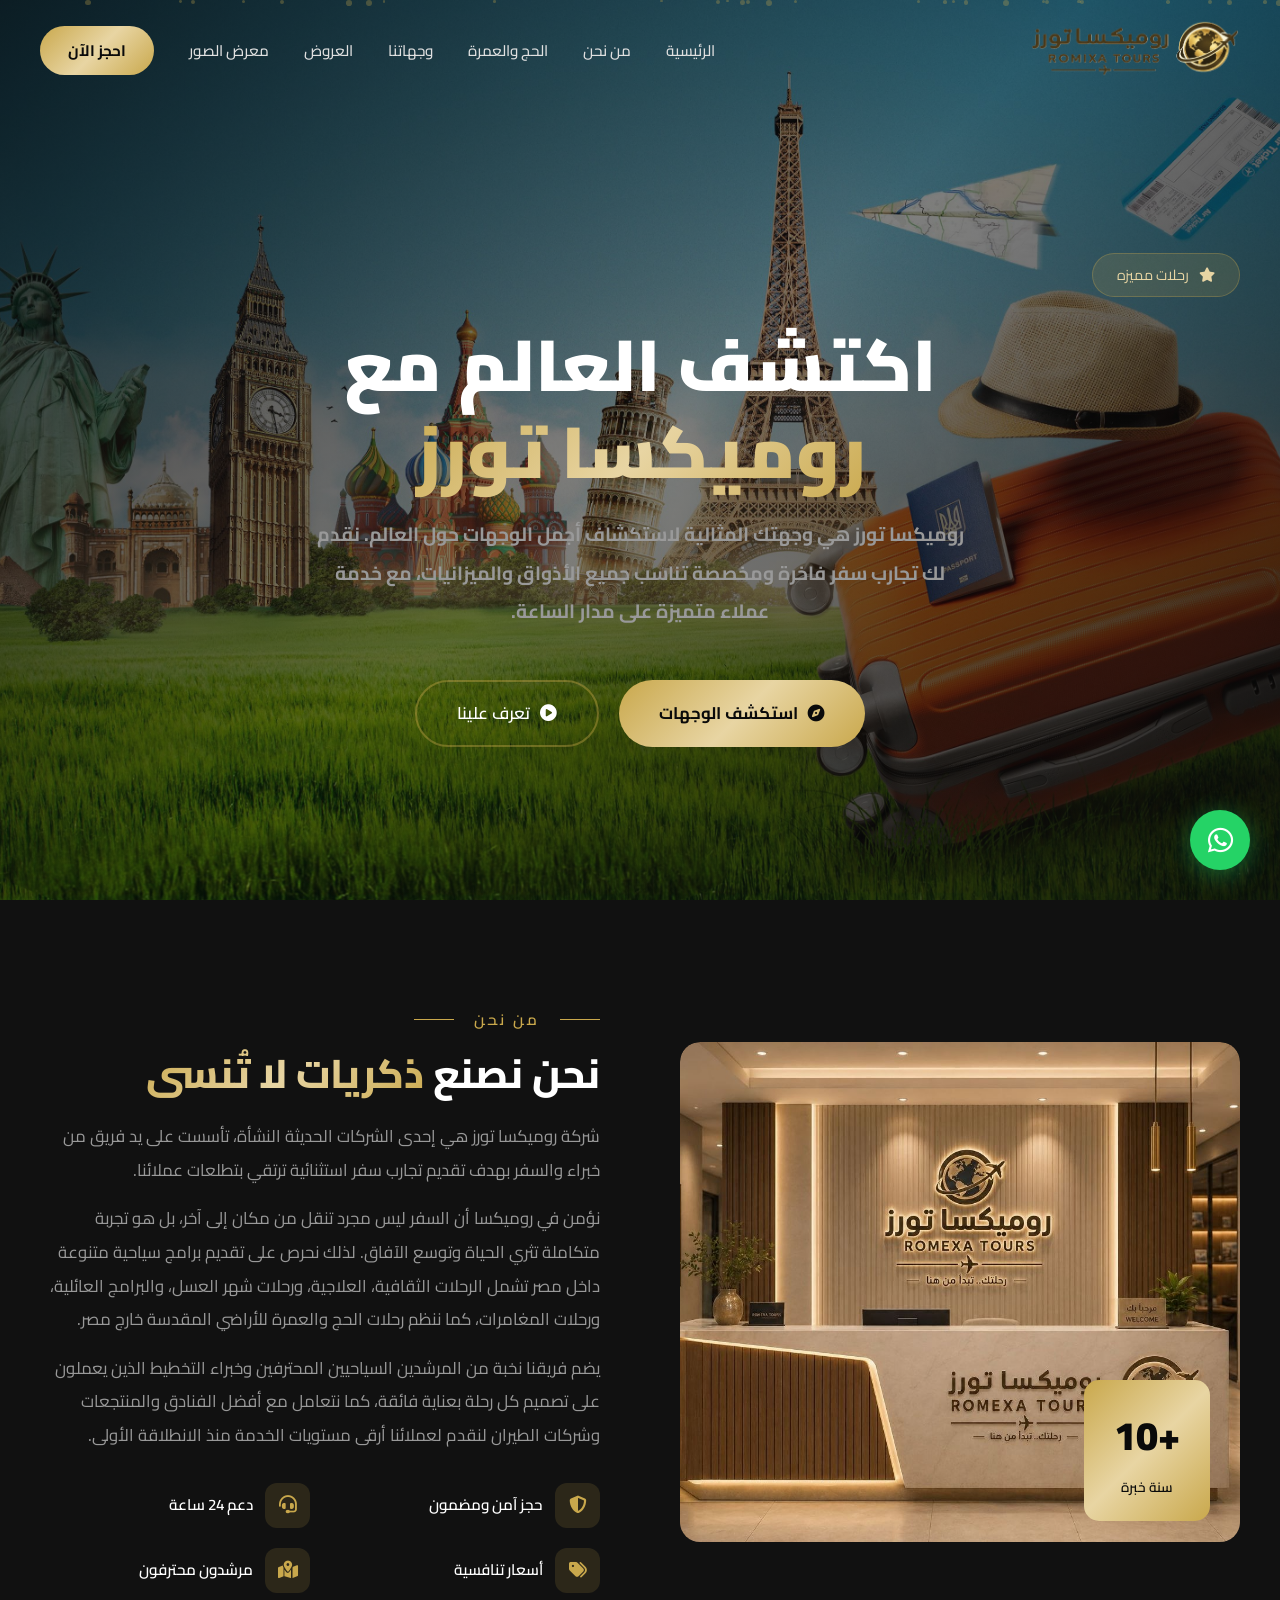
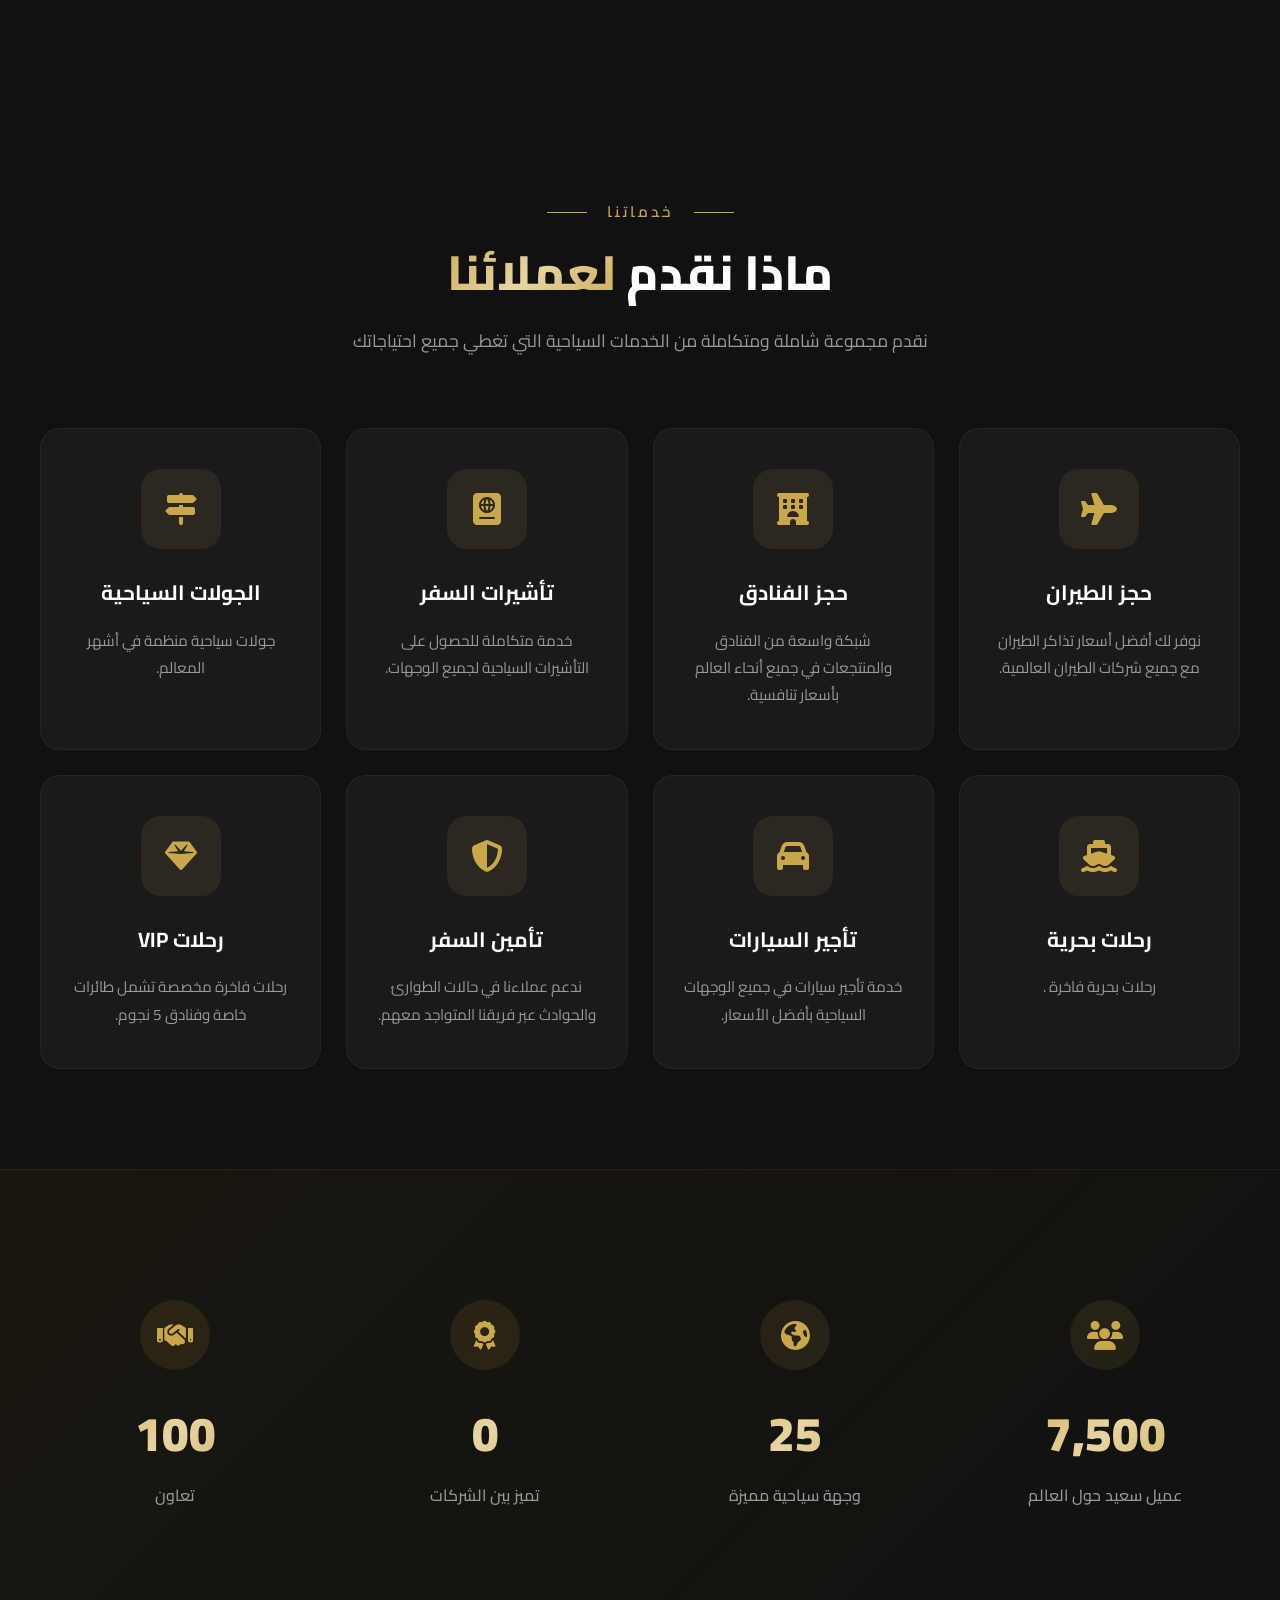
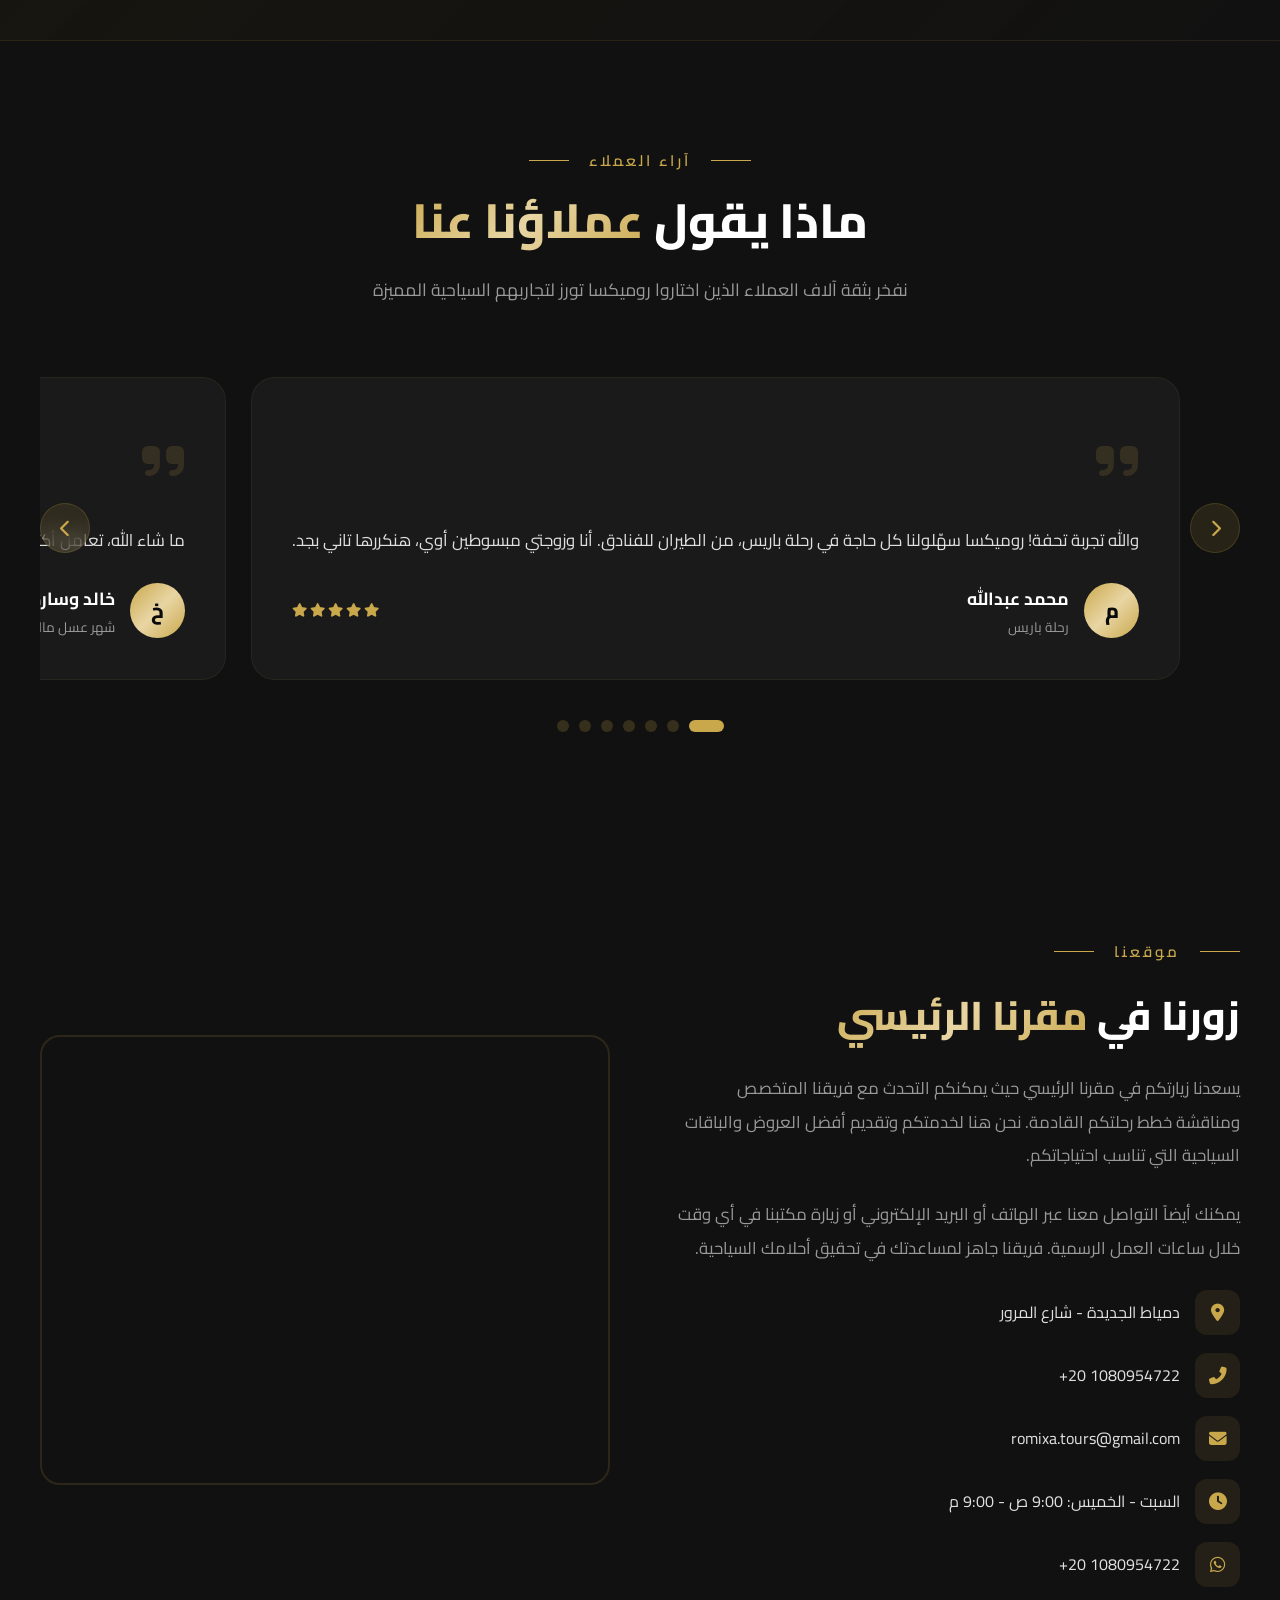
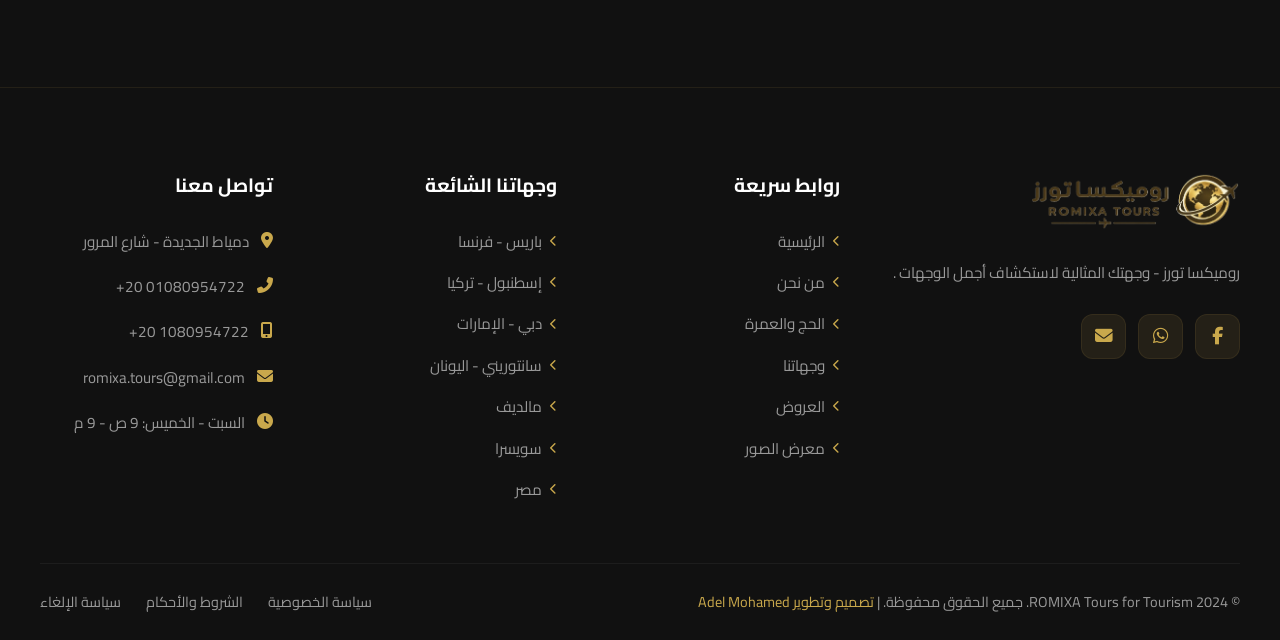
==== commit 425f67e2: "Add files via upload" ====
--- a/index.html
+++ b/index.html
@@ -4,15 +4,15 @@
     <meta charset="UTF-8">
     <meta name="viewport" content="width=device-width, initial-scale=1.0">
     <!-- SEO Meta Tags -->
-<meta name="description" content="روميكسا تورز - وكالة سياحية رائدة تقدم باقات سفر فاخرة للحج والعمرة ورحلات سياحية داخل مصر وخارجها. اكتشف عروضنا واحجز الآن.">
-<meta name="keywords" content="روميكسا, روميكسا تورز, سياحة, حجز فنادق, رحلات سياحية, الحج, العمرة, شهر عسل, باقات سفر, مصر, تركيا, دبي, سويسرا">
+<meta name="description" content="روميكسا تورز - وكالة سياحية رائدة تقدم باقات سفر فاخرة للحج والعمرة ورحلات  داخل مصر وخارجها. اكتشف عروضنا واحجز الآن.">
+<meta name="keywords" content="روميكسا, روميكسا تورز, سياحة, حجز فنادق, رحلات , الحج, العمرة, شهر عسل, باقات سفر, مصر, تركيا, دبي, سويسرا">
 <meta name="author" content="روميكسا تورز">
 <meta name="robots" content="index, follow">
 <link rel="canonical" href="https://www.romixa.com/">
 
 <!-- Open Graph (لتحسين المشاركة على فيسبوك وواتساب) -->
 <meta property="og:title" content="روميكسا تورز - اكتشف العالم معنا">
-<meta property="og:description" content="وكالة سياحية متخصصة تقدم أفضل العروض السياحية والحج والعمرة.">
+<meta property="og:description" content="وكالة  متخصصة تقدم أفضل العروض  والحج والعمرة.">
 <meta property="og:image" content="https://www.romixa.com/img/og-image.jpg">
 <meta property="og:url" content="https://www.romixa.com/">
 <meta property="og:type" content="website">
@@ -94,8 +94,7 @@
                 <li><a onclick="navigateTo('destinations')">وجهاتنا</a></li>
                 <li><a onclick="navigateTo('packages')">العروض</a></li>
                 <li><a onclick="navigateTo('gallery')">معرض الصور</a></li>
-                <li><a onclick="window.open('https:wa.me/201080954722','_blank')" class="nav-cta">احجز الآن</a></li>
-            </ul>
+                <li><a onclick="window.open('https://wa.me/201080954722','_blank')" class="nav-cta">احجز الآن</a></li>            </ul>
             <div class="mobile-toggle" id="mobileToggle">
                 <span></span><span></span><span></span>
             </div>
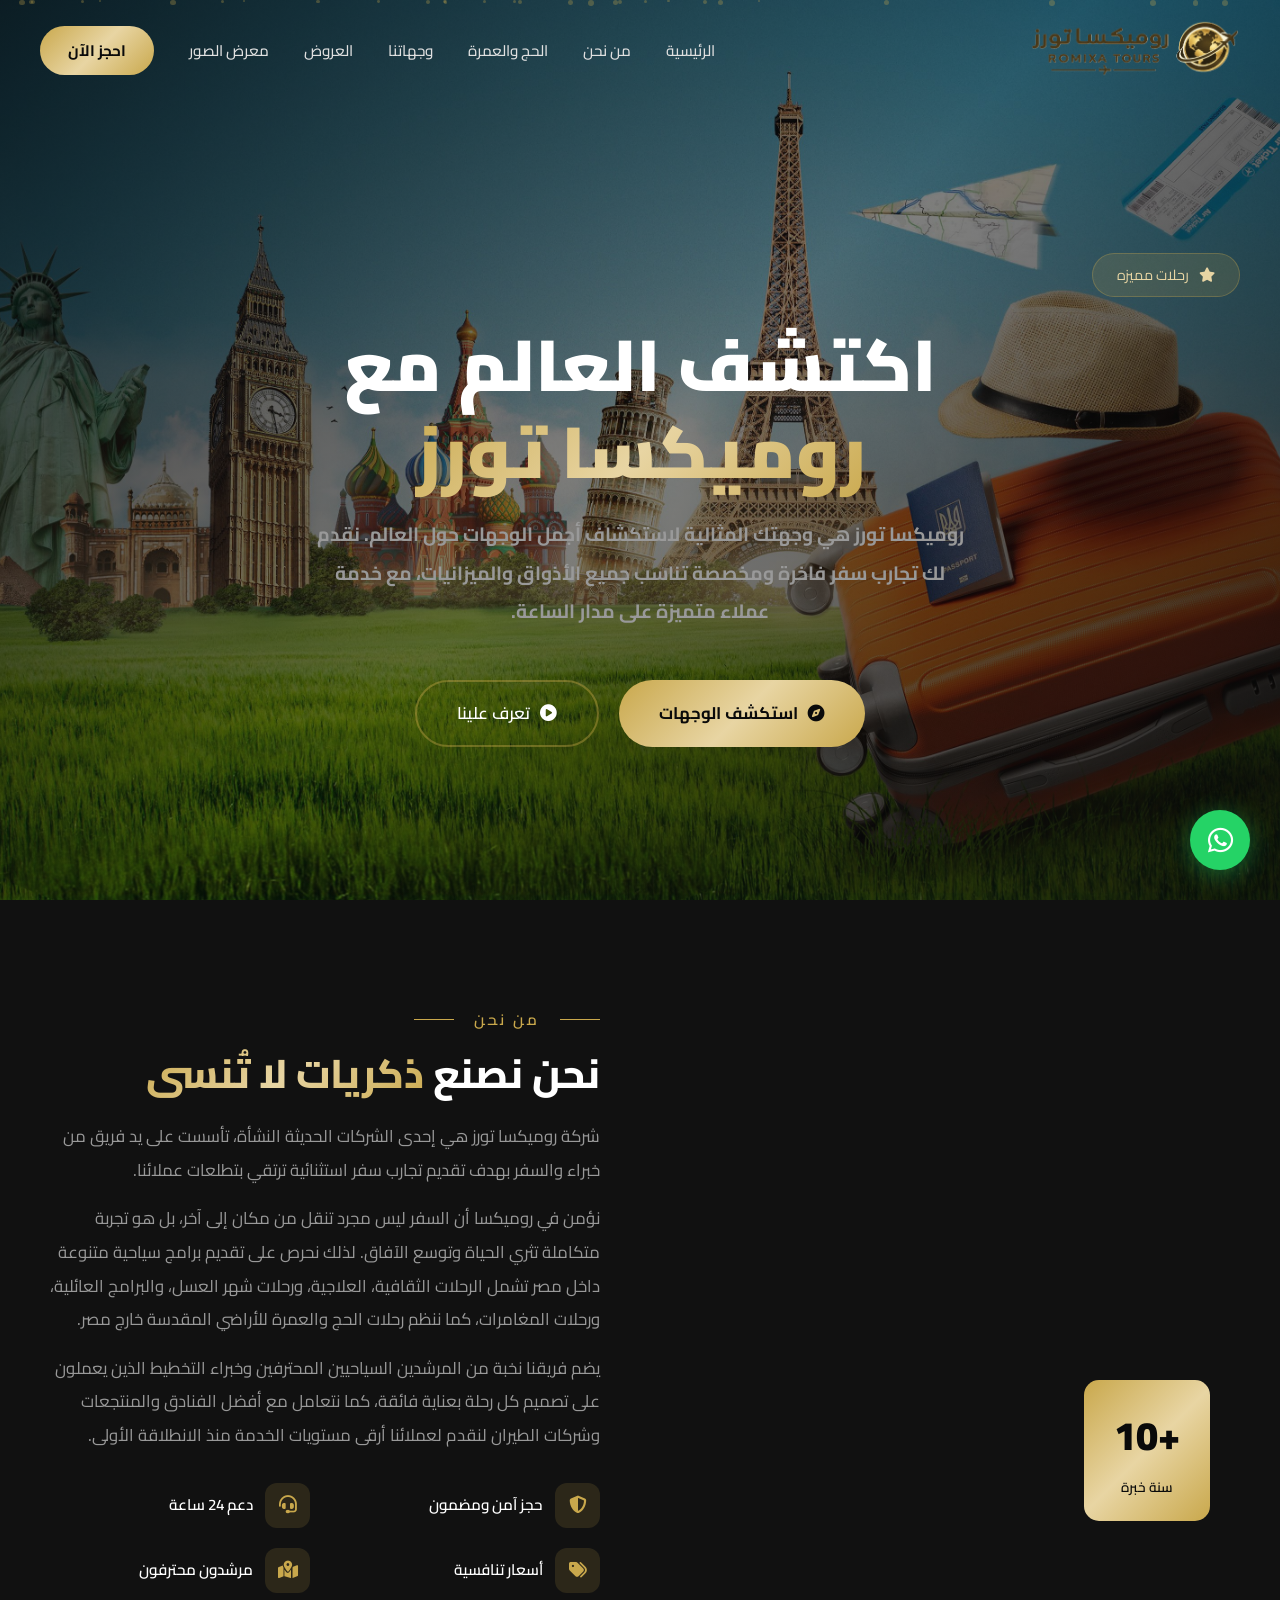
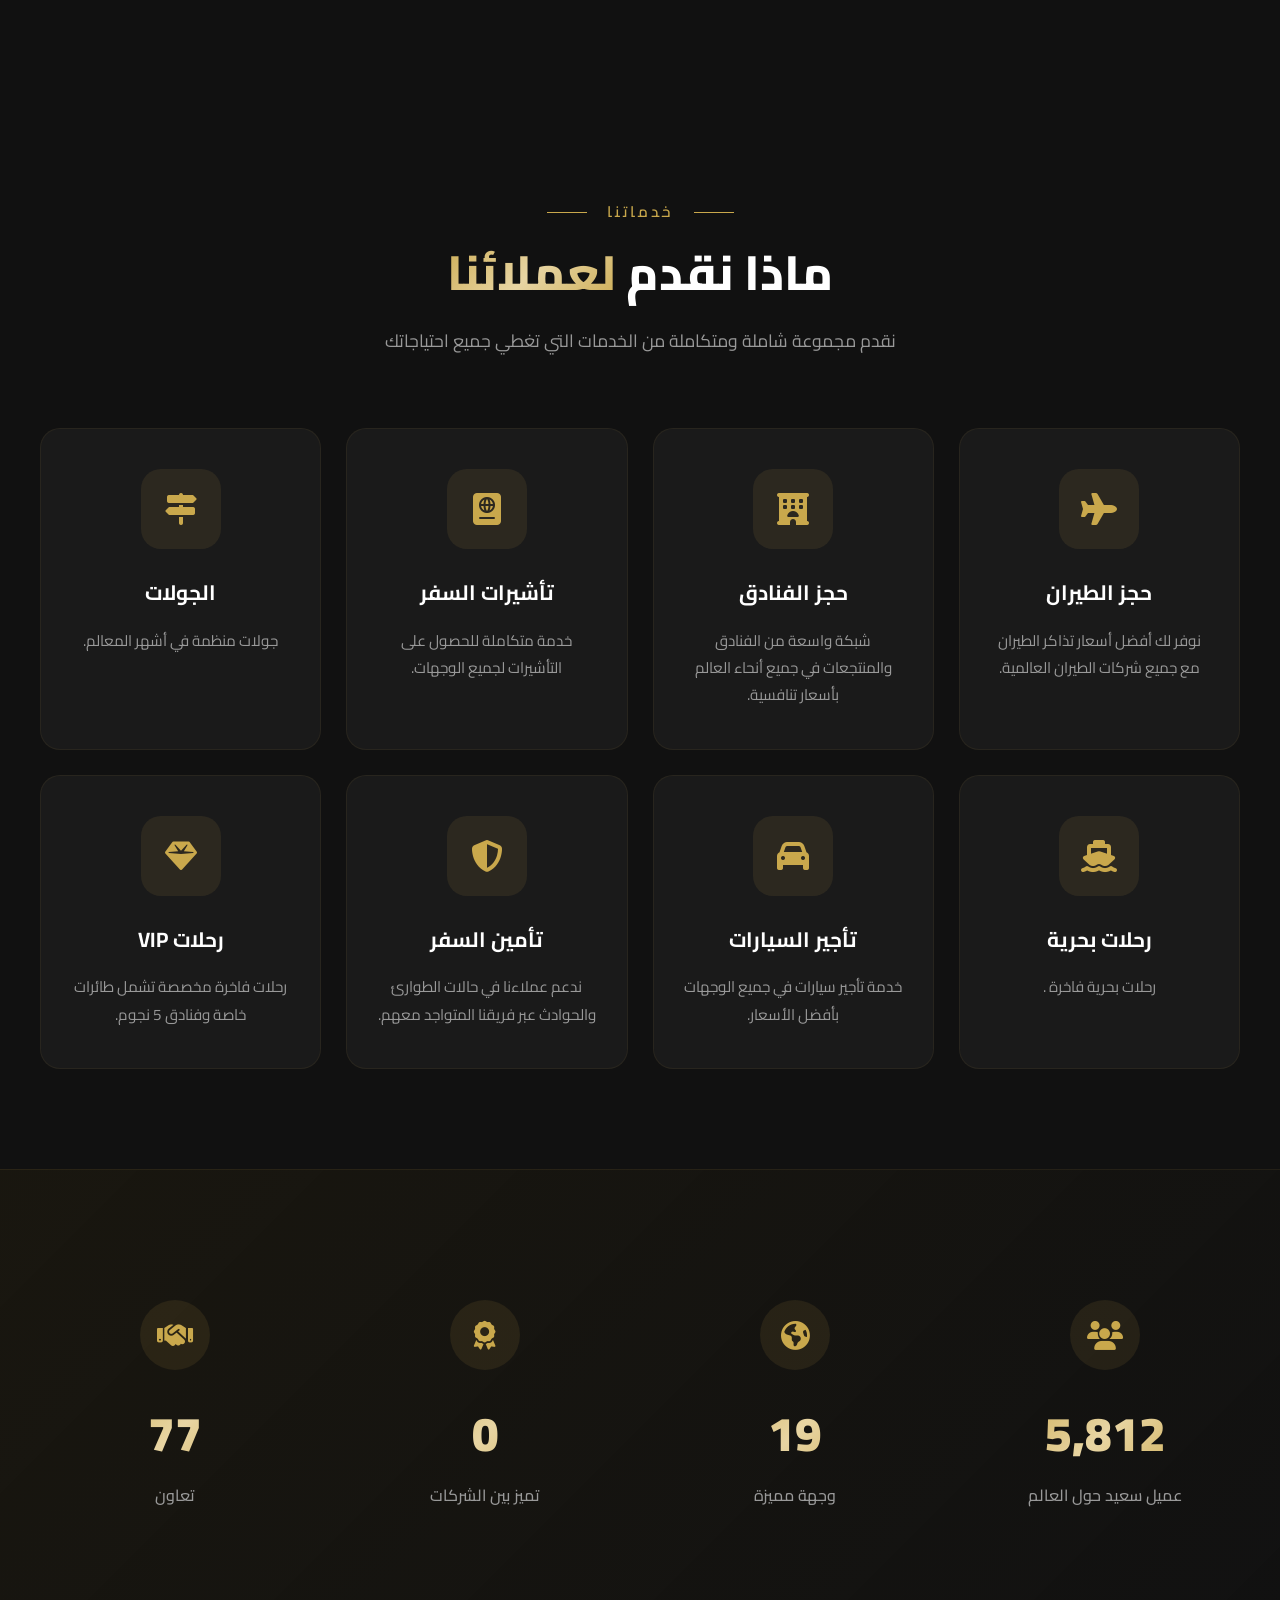
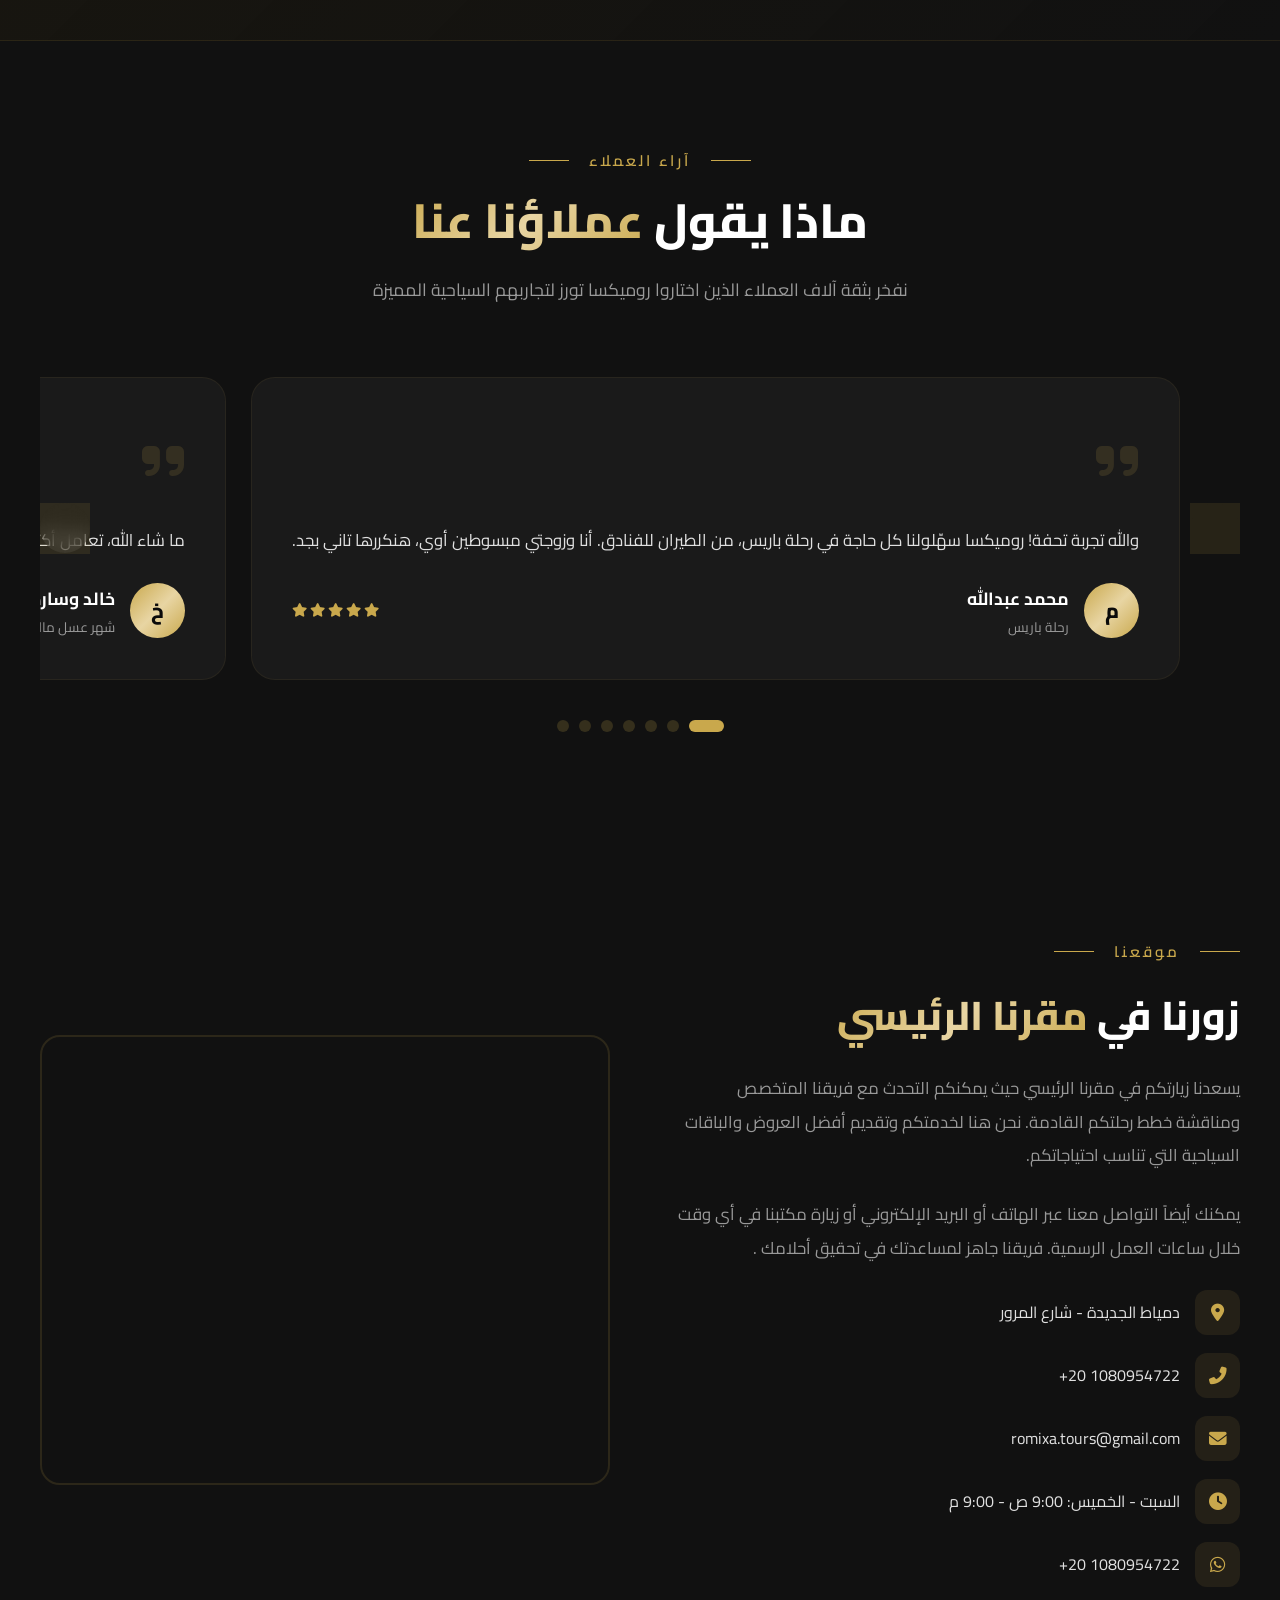
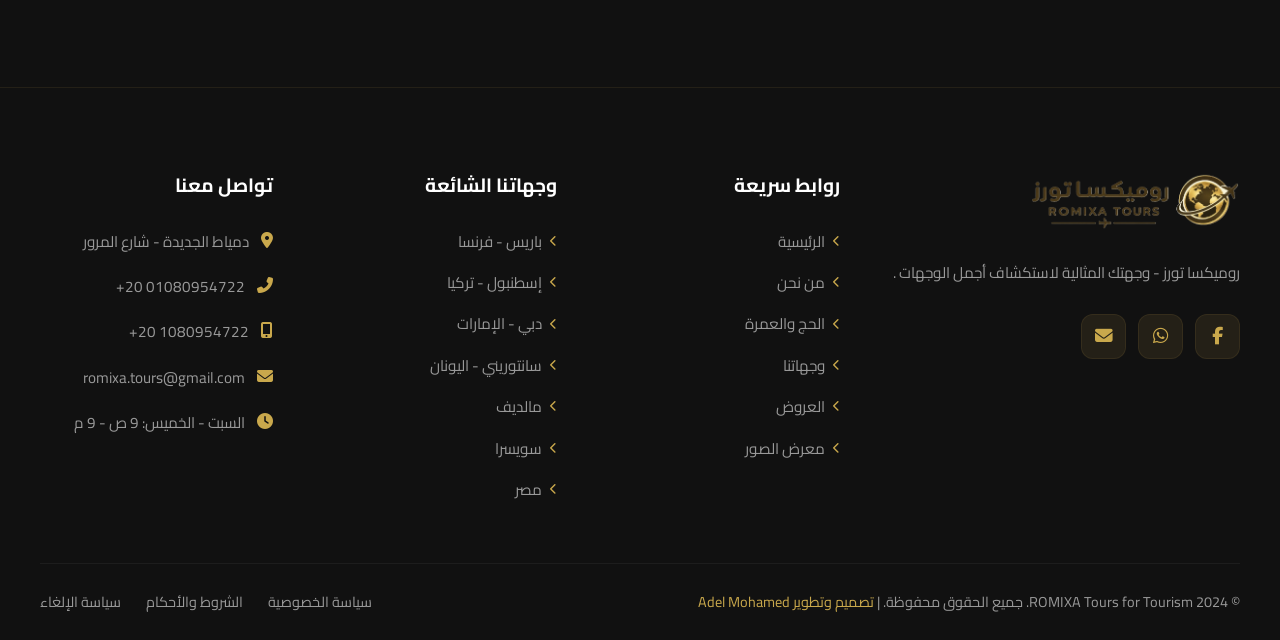
==== commit 4a51274f: "Add files via upload" ====
--- a/index.html
+++ b/index.html
@@ -130,10 +130,25 @@
         <section class="section about-section" id="about">
             <div class="container">
                 <div class="about-grid">
-                    <div class="about-image reveal-left">
+                    <!-- <div class="about-image reveal-left">
                         <img src="img/photo_2_2026-04-30_01-44-56.jpg" alt="Luxury Hotel">
                         <div class="about-image-badge"><span class="number">+10</span><span class="text">سنة خبرة</span></div>
-                    </div>
+                    </div> -->
+             <div class="about-image reveal-left">
+            <video 
+                autoplay 
+                muted 
+                loop 
+                playsinline 
+                disablePictureInPicture
+                src="img/romixa-video.mp4"
+                style="width:100%; height:500px; object-fit:cover; border-radius:20px;">
+            </video>
+        <div class="about-image-badge">
+        <span class="number">+10</span>
+        <span class="text">سنة خبرة</span>
+    </div>
+</div>
                     <div class="about-content reveal-right">
                         <div class="section-subtitle"><span></span>من نحن<span></span></div>
                         <h2>نحن نصنع <span class="gold-text">ذكريات لا تُنسى</span></h2>
@@ -156,15 +171,15 @@
                 <div class="section-header reveal">
                     <div class="section-subtitle"><span></span>خدماتنا<span></span></div>
                     <h2 class="section-title">ماذا نقدم <span class="gold-text">لعملائنا</span></h2>
-                    <p class="section-description">نقدم مجموعة شاملة ومتكاملة من الخدمات السياحية التي تغطي جميع احتياجاتك</p>
+                    <p class="section-description">نقدم مجموعة شاملة ومتكاملة من الخدمات  التي تغطي جميع احتياجاتك</p>
                 </div>
                 <div class="services-grid">
                     <div class="service-card reveal"><div class="service-icon"><i class="fas fa-plane"></i></div><h3>حجز الطيران</h3><p>نوفر لك أفضل أسعار تذاكر الطيران مع جميع شركات الطيران العالمية.</p></div>
                     <div class="service-card reveal"><div class="service-icon"><i class="fas fa-hotel"></i></div><h3>حجز الفنادق</h3><p>شبكة واسعة من الفنادق والمنتجعات في جميع أنحاء العالم بأسعار تنافسية.</p></div>
-                    <div class="service-card reveal"><div class="service-icon"><i class="fas fa-passport"></i></div><h3>تأشيرات السفر</h3><p>خدمة متكاملة للحصول على التأشيرات السياحية لجميع الوجهات.</p></div>
-                    <div class="service-card reveal"><div class="service-icon"><i class="fas fa-map-signs"></i></div><h3>الجولات السياحية</h3><p>جولات سياحية منظمة    في أشهر المعالم.</p></div>
+                    <div class="service-card reveal"><div class="service-icon"><i class="fas fa-passport"></i></div><h3>تأشيرات السفر</h3><p>خدمة متكاملة للحصول على التأشيرات  لجميع الوجهات.</p></div>
+                    <div class="service-card reveal"><div class="service-icon"><i class="fas fa-map-signs"></i></div><h3>الجولات </h3><p>جولات  منظمة    في أشهر المعالم.</p></div>
                     <div class="service-card reveal"><div class="service-icon"><i class="fas fa-ship"></i></div><h3>رحلات بحرية</h3><p>رحلات بحرية فاخرة .</p></div>
-                    <div class="service-card reveal"><div class="service-icon"><i class="fas fa-car"></i></div><h3>تأجير السيارات</h3><p>خدمة تأجير سيارات في جميع الوجهات السياحية بأفضل الأسعار.</p></div>
+                    <div class="service-card reveal"><div class="service-icon"><i class="fas fa-car"></i></div><h3>تأجير السيارات</h3><p>خدمة تأجير سيارات في جميع الوجهات  بأفضل الأسعار.</p></div>
                     <div class="service-card reveal"><div class="service-icon"><i class="fas fa-shield-alt"></i></div><h3>تأمين السفر</h3><p>ندعم عملاءنا في حالات الطوارئ والحوادث عبر فريقنا المتواجد معهم.</p></div>
                     <div class="service-card reveal"><div class="service-icon"><i class="fas fa-gem"></i></div><h3>رحلات VIP</h3><p>رحلات فاخرة مخصصة تشمل طائرات خاصة وفنادق 5 نجوم.</p></div>
                 </div>
@@ -175,7 +190,7 @@
             <div class="container">
                 <div class="stats-grid">
                     <div class="stat-item reveal"><div class="stat-icon"><i class="fas fa-users"></i></div><span class="stat-number" data-count="15000">0</span><span class="stat-label">عميل سعيد حول العالم</span></div>
-                    <div class="stat-item reveal"><div class="stat-icon"><i class="fas fa-globe-americas"></i></div><span class="stat-number" data-count="50">0</span><span class="stat-label">وجهة سياحية مميزة</span></div>
+                    <div class="stat-item reveal"><div class="stat-icon"><i class="fas fa-globe-americas"></i></div><span class="stat-number" data-count="50">0</span><span class="stat-label">وجهة  مميزة</span></div>
                     <div class="stat-item reveal"><div class="stat-icon"><i class="fas fa-award"></i></div><span class="stat-number" data-count="1">0</span><span class="stat-label"> تميز بين الشركات </span></div>
                     <div class="stat-item reveal"><div class="stat-icon"><i class="fas fa-handshake"></i></div><span class="stat-number" data-count="200">0</span><span class="stat-label"> تعاون </span></div>
                 </div>
@@ -224,7 +239,7 @@
     <!-- تعليق 4 - سعودي -->
     <div class="testimonial-card">
         <div class="testimonial-quote-icon"><i class="fas fa-quote-right"></i></div>
-        <p class="testimonial-text">دبي كانت روعة، والحجز عن طريقهم سهل وسريع. الفندق كان فخم والجولات السياحية منظمة. يعطيكم العافية على هالخدمة المتميزة.</p>
+        <p class="testimonial-text">دبي كانت روعة، والحجز عن طريقهم سهل وسريع. الفندق كان فخم والجولات  منظمة. يعطيكم العافية على هالخدمة المتميزة.</p>
         <div class="testimonial-author">
             <div class="testimonial-avatar">ن</div>
             <div class="testimonial-info"><h4>نورة العتيبي</h4><p>رحلة دبي  </p></div>
@@ -296,7 +311,7 @@
                         <div class="section-subtitle" style="justify-content: flex-start;"><span></span>موقعنا<span></span></div>
                         <h2>زورنا في <span class="gold-text">مقرنا الرئيسي</span></h2>
                         <p>يسعدنا زيارتكم في مقرنا الرئيسي حيث يمكنكم التحدث مع فريقنا المتخصص ومناقشة خطط رحلتكم القادمة. نحن هنا لخدمتكم وتقديم أفضل العروض والباقات السياحية التي تناسب احتياجاتكم.</p>
-                        <p>يمكنك أيضاً التواصل معنا عبر الهاتف أو البريد الإلكتروني أو زيارة مكتبنا في أي وقت خلال ساعات العمل الرسمية. فريقنا جاهز لمساعدتك في تحقيق أحلامك السياحية.</p>
+                        <p>يمكنك أيضاً التواصل معنا عبر الهاتف أو البريد الإلكتروني أو زيارة مكتبنا في أي وقت خلال ساعات العمل الرسمية. فريقنا جاهز لمساعدتك في تحقيق أحلامك .</p>
                         <ul class="map-info-list">
                             <li><i class="fas fa-map-marker-alt"></i><span>دمياط الجديدة - شارع المرور</span></li>
                             <li><i class="fas fa-phone-alt"></i><span dir="ltr">+20 1080954722</span></li>
@@ -319,9 +334,23 @@
         <div class="page-content">
             <!-- About Hero -->
             <section class="about-hero">
+                <!-- <div class="about-hero-bg">
+                    <img src="img/photo_2_2026-04-30_01-44-56.jpg" alt="Travel World">
+                </div> -->
                 <div class="about-hero-bg">
-                    <img src="img/photo_2_2026-04-30_01-44-56.jpg" alt="Travel World">
-                </div>
+    <video 
+        autoplay 
+        muted 
+        loop 
+        playsinline 
+        disablePictureInPicture 
+        style="width:100%; height:100%; object-fit:cover;">
+        <source src="img/romixa-video-header-about.mp4" type="video/mp4">
+        <!-- يمكن إضافة مصادر إضافية لضمان التوافق -->
+        <source src="img/video-about-hero.webm" type="video/webm">
+        المتصفح لا يدعم تشغيل الفيديو.
+    </video>
+</div>
                 <div class="about-hero-overlay"></div>
                 <div class="about-hero-content">
                     <div class="section-subtitle"><span></span>من نحن<span></span></div>
@@ -339,13 +368,13 @@
                             <!-- <p>بدأت رحلة روميكسا تورز في عام 2005 من حب عميق للسفر والاستكشاف. تأسست الشركة على يد مجموعة من خبراء السياحة </p>
                             <p>على مدار أكثر من 18 عاماً، نجحنا في بناء سمعة طيبة كواحدة من أكثر شركات السياحة موثوقية في المنطقة. نفتخر بخدمة أكثر من 15,000 عميل سعيد، وتنظيم رحلات إلى أكثر من 50 وجهة سياحية حول العالم.</p>
                             <p>نؤمن أن كل رحلة هي فرصة لخلق ذكريات تدوم مدى الحياة. لذلك نبذل قصارى جهدنا في تخطيط كل تفصيل، من اختيار الفندق المناسب إلى تصميم الجولات السياحية الفريدة.</p> -->
-                        <p>خبرة تتجاوز عشر سنوات في قطاع  استطعت أن أرسخ اسمي كأحد الكفاءات القيادية التي تجمع بين الخبرة الميدانية والرؤية الاستراتيجية. بدأت رحلتي بشغف حقيقي لتقديم تجارب سفر مميزة، وتطورت حتى أصبحت قادرًا على قيادة منظومة سياحية متكاملة ترتكز على الاحترافية وبناء الثقة مع العملاء والشركاء.</p>
+                        <p>خبرة تتجاوز عشر سنوات في قطاع  استطعت أن أرسخ اسمي كأحد الكفاءات القيادية التي تجمع بين الخبرة الميدانية والرؤية الاستراتيجية. بدأت رحلتي بشغف حقيقي لتقديم تجارب سفر مميزة، وتطورت حتى أصبحت قادرًا على قيادة منظومة  متكاملة ترتكز على الاحترافية وبناء الثقة مع العملاء والشركاء.</p>
                         <p>وبجانب دوري كرئيس مجلس إدارة، شغلت منصب مدير تنفيذي داخل المملكة العربية السعودية، حيث قدمت نموذجًا متقدمًا في إدارة وتشغيل الخدمات  وفق أعلى معايير الجودة والفخامة (Five Stars). هذا الدور عزز من خبرتي الدولية، ومكنني من تقديم خدمات راقية تلبي تطلعات عملاء يبحثون عن التميز الحقيقي.</p>
                         <p>أؤمن أن النجاح في عالم  لا يُقاس فقط بعدد الرحلات، بل بقيمة التجربة التي يعيشها العميل. لذلك أقود العمل برؤية طموحة قائمة على الابتكار، الجودة، وتقديم خدمات سياحية متكاملة ترتقي لمستوى عالمي وتفوق التوقعات.</p>
                         <p>طموحي أن تكون شركتنا دائمًا الخيار الأول لكل من يبحث عن الفخامة، الثقة، وتجربة سفر استثنائية بكل تفاصيلها.</p>
                     </div>
                         <div class="story-image reveal-left">
-                            <img src="img/photo_2_2026-04-28_23-52-20.jpg" alt="Travel Story">
+                            <img src="img/mohamed-romixa tours.png" alt="Travel Story">
                             <div class="story-badge">
                                 <span class="number">10+</span>
                                 <span class="text">سنة من التميز</span>
@@ -403,7 +432,7 @@
                         </div>
                         <div class="why-us-card reveal">
                             <div class="why-us-icon"><i class="fas fa-headset"></i></div>
-                            <h4>دعم 24<h4>
+                            <h4>الدعم<h4>
                             <p>فريق دعم متخصص متاح على مدار الساعة لمساعدتك أينما كنت.</p>
                         </div>
                         <div class="why-us-card reveal">
@@ -430,7 +459,7 @@
                     <div class="team-grid">
                         <div class="team-card reveal">
                             <div class="team-image">
-                                <img src="img/photo_1_2026-04-30_01-44-56.jpg" alt="company">
+                                <img src="img/new new 111.jpg" alt="company">
                             </div>
                             <div class="team-info">
                                 <h4> سفر</h4>
@@ -456,7 +485,7 @@
                         </div>
                         <div class="team-card reveal">
                             <div class="team-image">
-                                <img src="img/photo_3_2026-04-30_01-44-56.jpg" alt="company ">
+                                <img src="img/new new new.jpg" alt="company ">
                             </div>
                             <div class="team-info">
                                 <h4> متعة </h4>
@@ -524,9 +553,9 @@
             <section class="section destinations-section">
                 <div class="container">
                     <div class="section-header reveal">
-                        <div class="section-subtitle"><span></span>وجهاتنا السياحية<span></span></div>
+                        <div class="section-subtitle"><span></span>وجهاتنا <span></span></div>
                         <h2 class="section-title">استكشف أجمل <span class="gold-text">الوجهات العالمية</span></h2>
-                        <p class="section-description">نقدم لك مجموعة متنوعة من الوجهات السياحية الساحرة حول العالم</p>
+                        <p class="section-description">نقدم لك مجموعة متنوعة من الوجهات  الساحرة حول العالم</p>
                         <div class="section-subtitle"><span></span>قريباً ..<span></span></div>
 
                     </div>
--- a/css/style.css
+++ b/css/style.css
@@ -73,7 +73,7 @@
     50% { transform: scale(1.1); opacity: 0.7; }
 }
 
-.navbar {
+/* .navbar {
     position: fixed;
     top: 0;
     left: 0;
@@ -81,6 +81,7 @@
     z-index: 1000;
     padding: 15px 0;
     transition: all 0.4s ease;
+    
 }
 .navbar.scrolled {
     background: rgba(10, 10, 10, 0.6);
@@ -89,6 +90,11 @@
     border-bottom: 1px solid rgba(201, 168, 76, 0.15);
     box-shadow: 0 8px 32px rgba(0, 0, 0, 0.3);
     padding: 10px 0;
+    border-radius: 30px;
+    max-width:1200px ;
+    margin: auto;
+    margin-top: 5px;
+    transition: all 1s ease;
 }
 .nav-container {
     max-width: 1400px;
@@ -159,6 +165,168 @@
     transform: translateY(-2px);
     box-shadow: 0 5px 20px rgba(201, 168, 76, 0.4);
     color: var(--dark-bg) !important;
+} */
+
+.navbar {
+    position: fixed;
+    top: 0;
+    left: 0;
+    right: 0;
+    z-index: 1000;
+    padding: 15px 0;
+    transition: all 0.7s cubic-bezier(0.2, 0.9, 0.4, 1.1);
+    will-change: padding, margin, background, backdrop-filter, border-radius, box-shadow;
+}
+.navbar.scrolled {
+    background: rgba(10, 10, 10, 0.6);
+    backdrop-filter: blur(20px) saturate(180%);
+    -webkit-backdrop-filter: blur(20px) saturate(180%);
+    border-bottom: 1px solid rgba(201, 168, 76, 0.15);
+    box-shadow: 0 8px 32px rgba(0, 0, 0, 0.3);
+    padding: 8px 0;
+    border-radius: 30px;
+    max-width: 1400px;
+    margin: 5px auto 0;
+    transition: all 0.5s cubic-bezier(0.2, 0.9, 0.4, 1.1);
+}
+.nav-container {
+    max-width: 1400px;
+    margin: 0 auto;
+    padding: 0 40px;
+    display: flex;
+    align-items: center;
+    justify-content: space-between;
+}
+.nav-logo {
+    display: flex;
+    align-items: center;
+    gap: 12px;
+    text-decoration: none;
+}
+.nav-logo-text {
+    font-size: 1.5rem;
+    font-weight: 800;
+    background: var(--gradient-gold);
+    -webkit-background-clip: text;
+    -webkit-text-fill-color: transparent;
+    letter-spacing: 2px;
+    transition: all 0.5s cubic-bezier(0.2, 0.9, 0.4, 1.1);
+}
+.navbar.scrolled .nav-logo-text {
+    font-size: 1.2rem;
+    letter-spacing: 1px;
+}
+.nav-links {
+    display: flex;
+    align-items: center;
+    gap: 35px;
+    list-style: none;
+    transition: gap 0.4s ease;
+}
+.navbar.scrolled .nav-links {
+    gap: 25px;
+}
+.nav-links a {
+    text-decoration: none;
+    color: var(--text-light);
+    font-weight: 500;
+    font-size: 0.95rem;
+    position: relative;
+    padding: 5px 0;
+    cursor: pointer;
+    transition: all 0.5s cubic-bezier(0.2, 0.9, 0.4, 1.1);
+}
+.navbar.scrolled .nav-links a {
+    font-size: 0.85rem;
+}
+.nav-links a::after {
+    content: '';
+    position: absolute;
+    bottom: -2px;
+    right: 0;
+    width: 0;
+    height: 2px;
+    background: var(--gradient-gold);
+    transition: width 0.3s ease;
+}
+.nav-links a:hover {
+    color: var(--gold-primary);
+}
+.nav-links a:hover::after {
+    width: 100%;
+}
+.nav-cta {
+    background: var(--gradient-gold);
+    color: var(--dark-bg) !important;
+    padding: 10px 28px !important;
+    border-radius: 50px;
+    font-weight: 700 !important;
+    transition: all 0.5s cubic-bezier(0.2, 0.9, 0.4, 1.1) !important;
+}
+.navbar.scrolled .nav-cta {
+    padding: 6px 22px !important;
+    font-size: 0.85rem !important;
+}
+.nav-cta::after {
+    display: none !important;
+}
+.nav-cta:hover {
+    transform: translateY(-2px);
+    box-shadow: 0 5px 20px rgba(201, 168, 76, 0.4);
+    color: var(--dark-bg) !important;
+}
+
+/* ===== التأثير الجميل عند العودة من وضع التصغير (تفرد العناصر) ===== */
+/* تأخيرات متسلسلة لإظهار العناصر واحدة تلو الأخرى */
+.navbar:not(.scrolled) .nav-logo-text {
+    transition-delay: 0.08s;
+    animation: gentleExpand 0.45s cubic-bezier(0.2, 0.9, 0.4, 1.1) 0.08s both;
+}
+.navbar:not(.scrolled) .nav-links a {
+    transition-delay: 0.12s;
+    animation: linkRise 0.35s ease-out 0.12s both;
+}
+.navbar:not(.scrolled) .nav-cta {
+    transition-delay: 0.04s;
+    animation: ctaPop 0.4s cubic-bezier(0.2, 0.9, 0.4, 1.1) 0.04s both;
+}
+
+/* حركة تمدد الشعار */
+@keyframes gentleExpand {
+    0% {
+        transform: scale(0.92);
+        opacity: 0.9;
+        letter-spacing: 0px;
+    }
+    100% {
+        transform: scale(1);
+        opacity: 1;
+        letter-spacing: 2px;
+    }
+}
+
+/* حركة صعود الروابط */
+@keyframes linkRise {
+    from {
+        opacity: 0.5;
+        transform: translateY(5px);
+    }
+    to {
+        opacity: 1;
+        transform: translateY(0);
+    }
+}
+
+/* حركة ظهور الزر */
+@keyframes ctaPop {
+    0% {
+        transform: scale(0.92);
+        opacity: 0.8;
+    }
+    100% {
+        transform: scale(1);
+        opacity: 1;
+    }
 }
 
 .mobile-toggle {
@@ -1853,3 +2021,4 @@
     word-break: break-all;
 }
 
+/* ============================= */
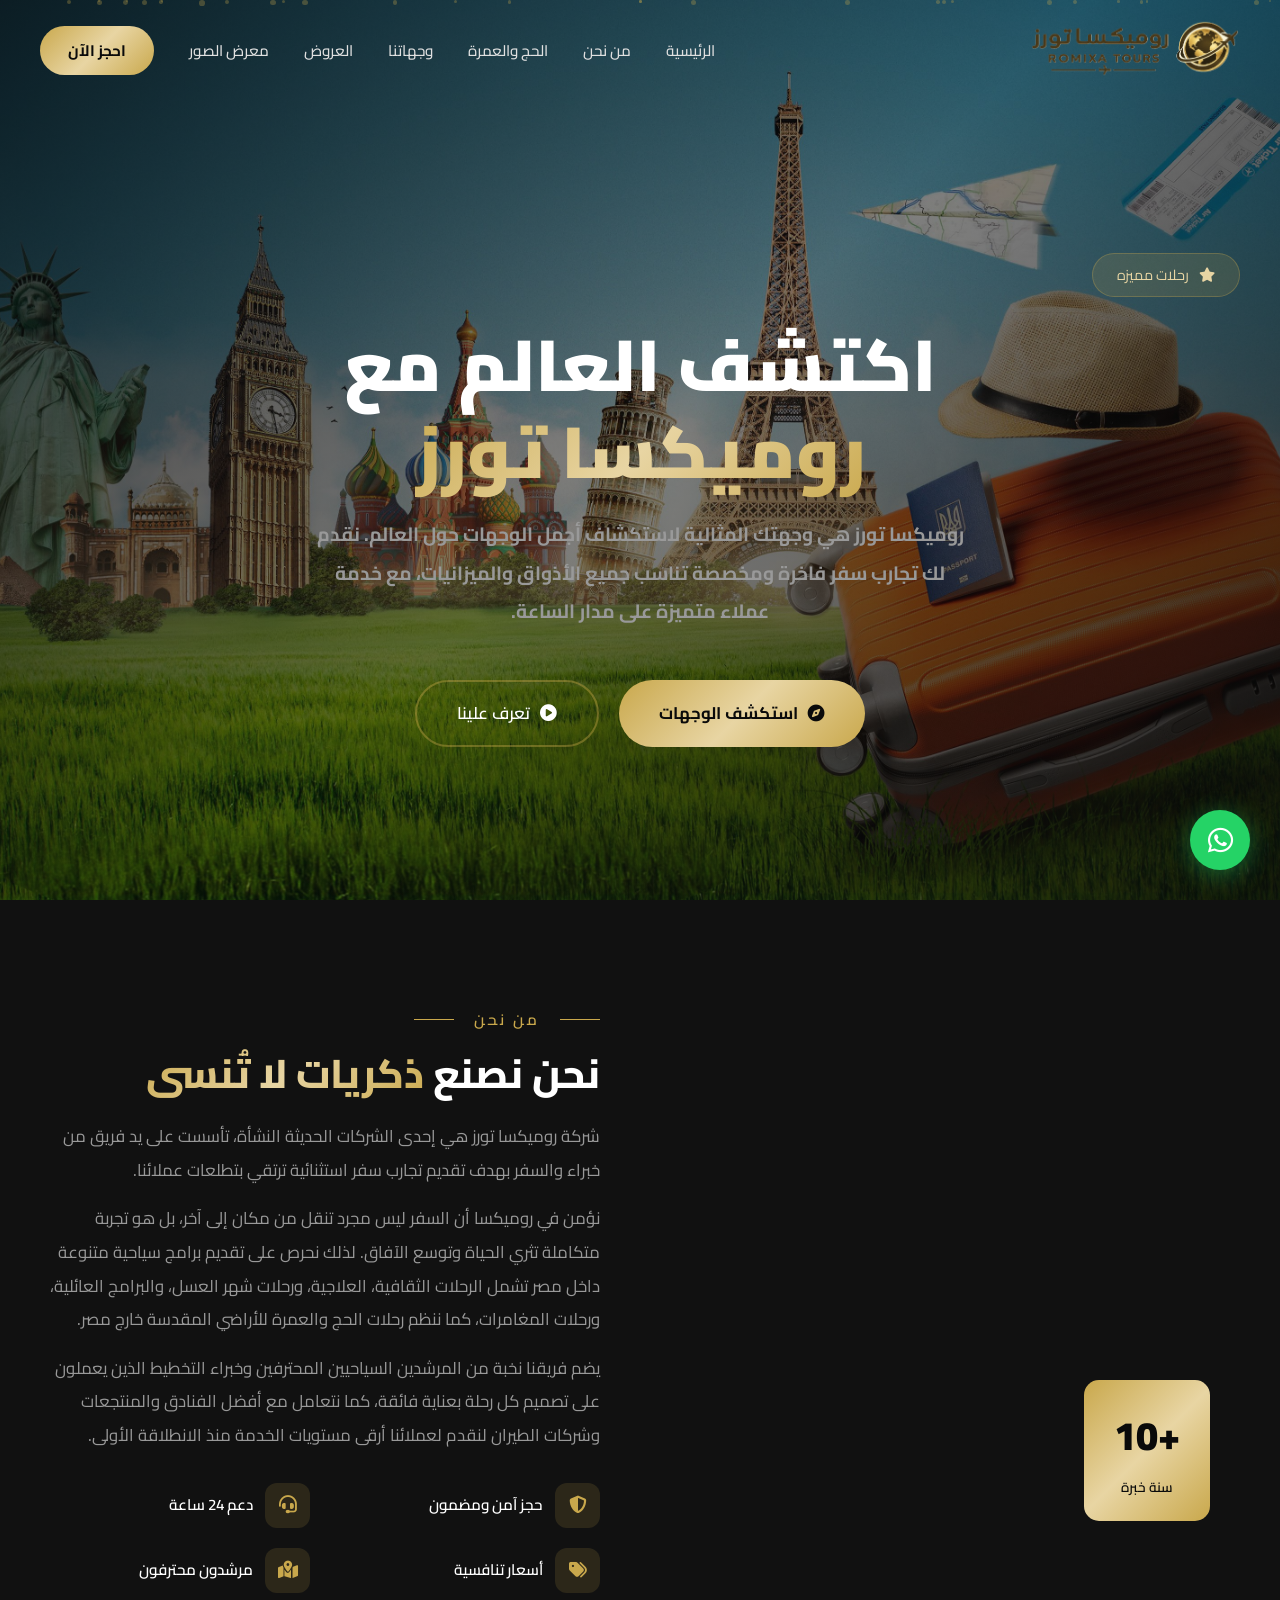
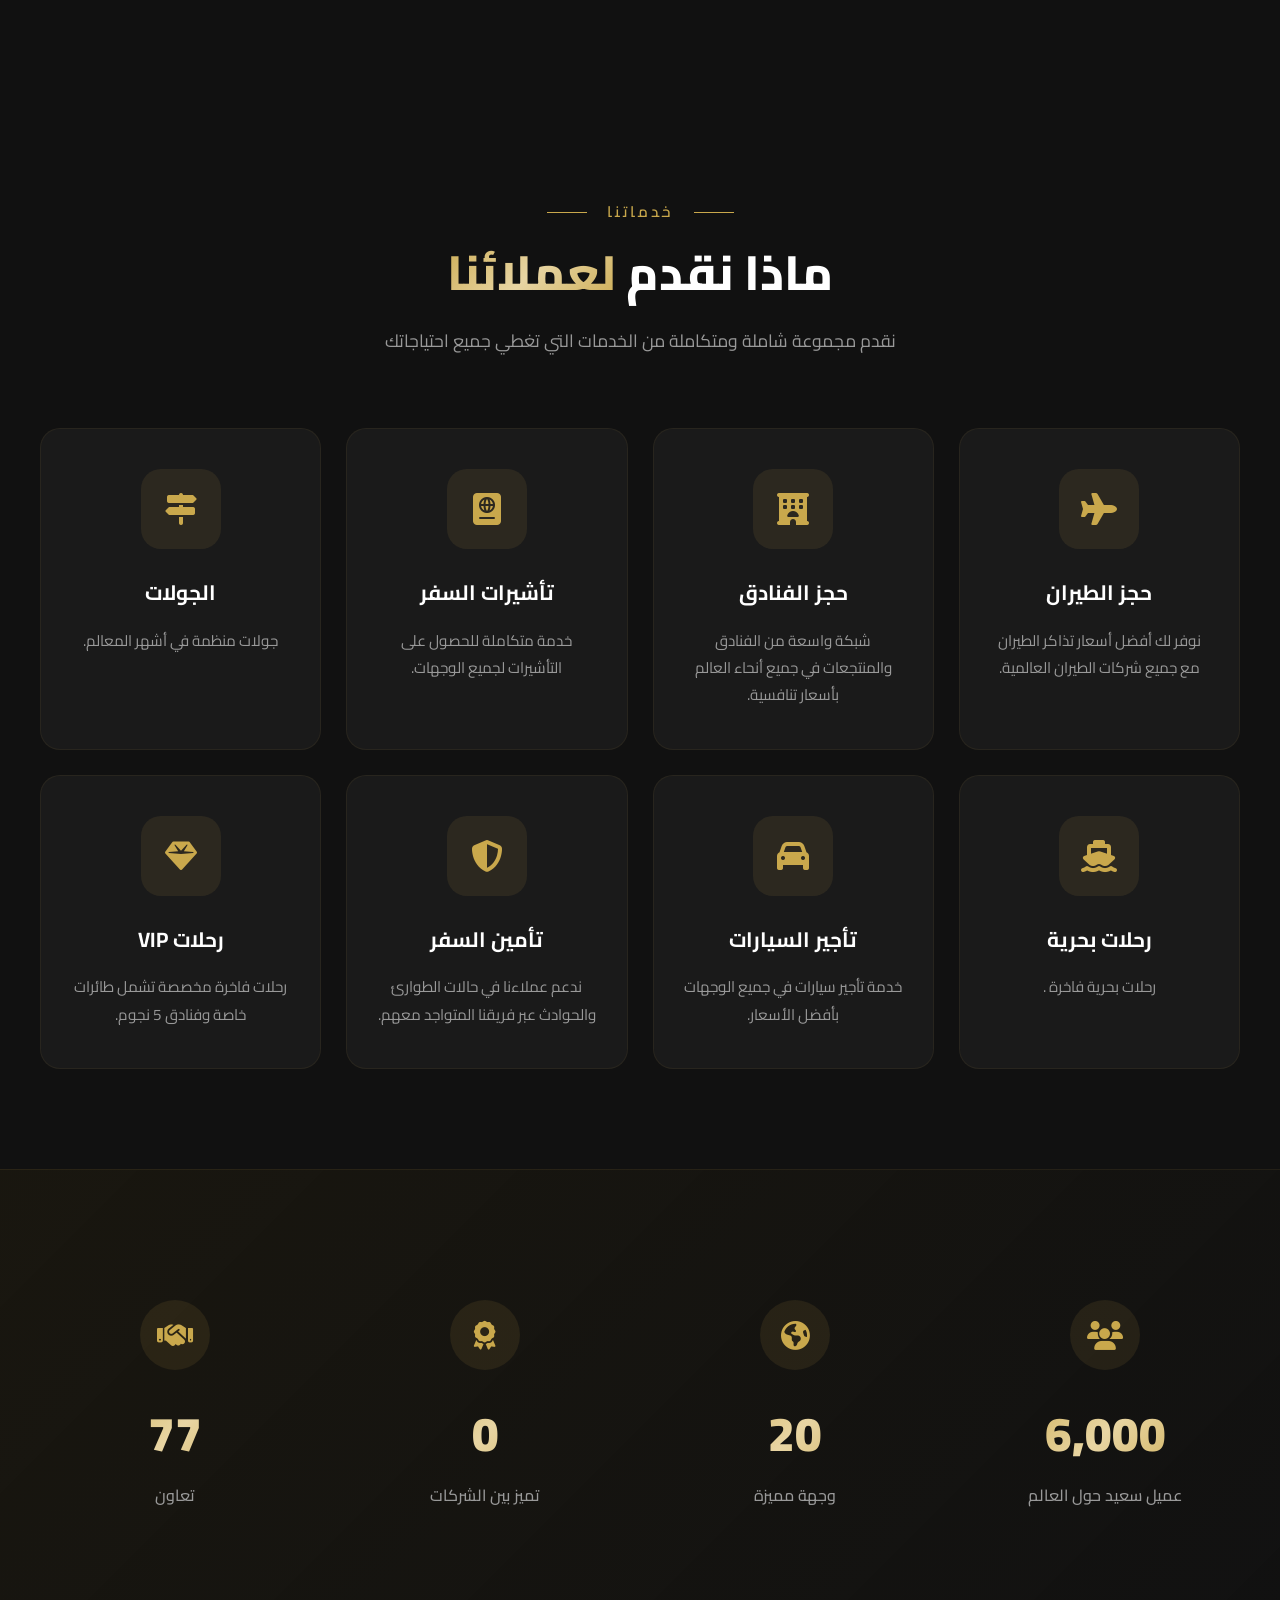
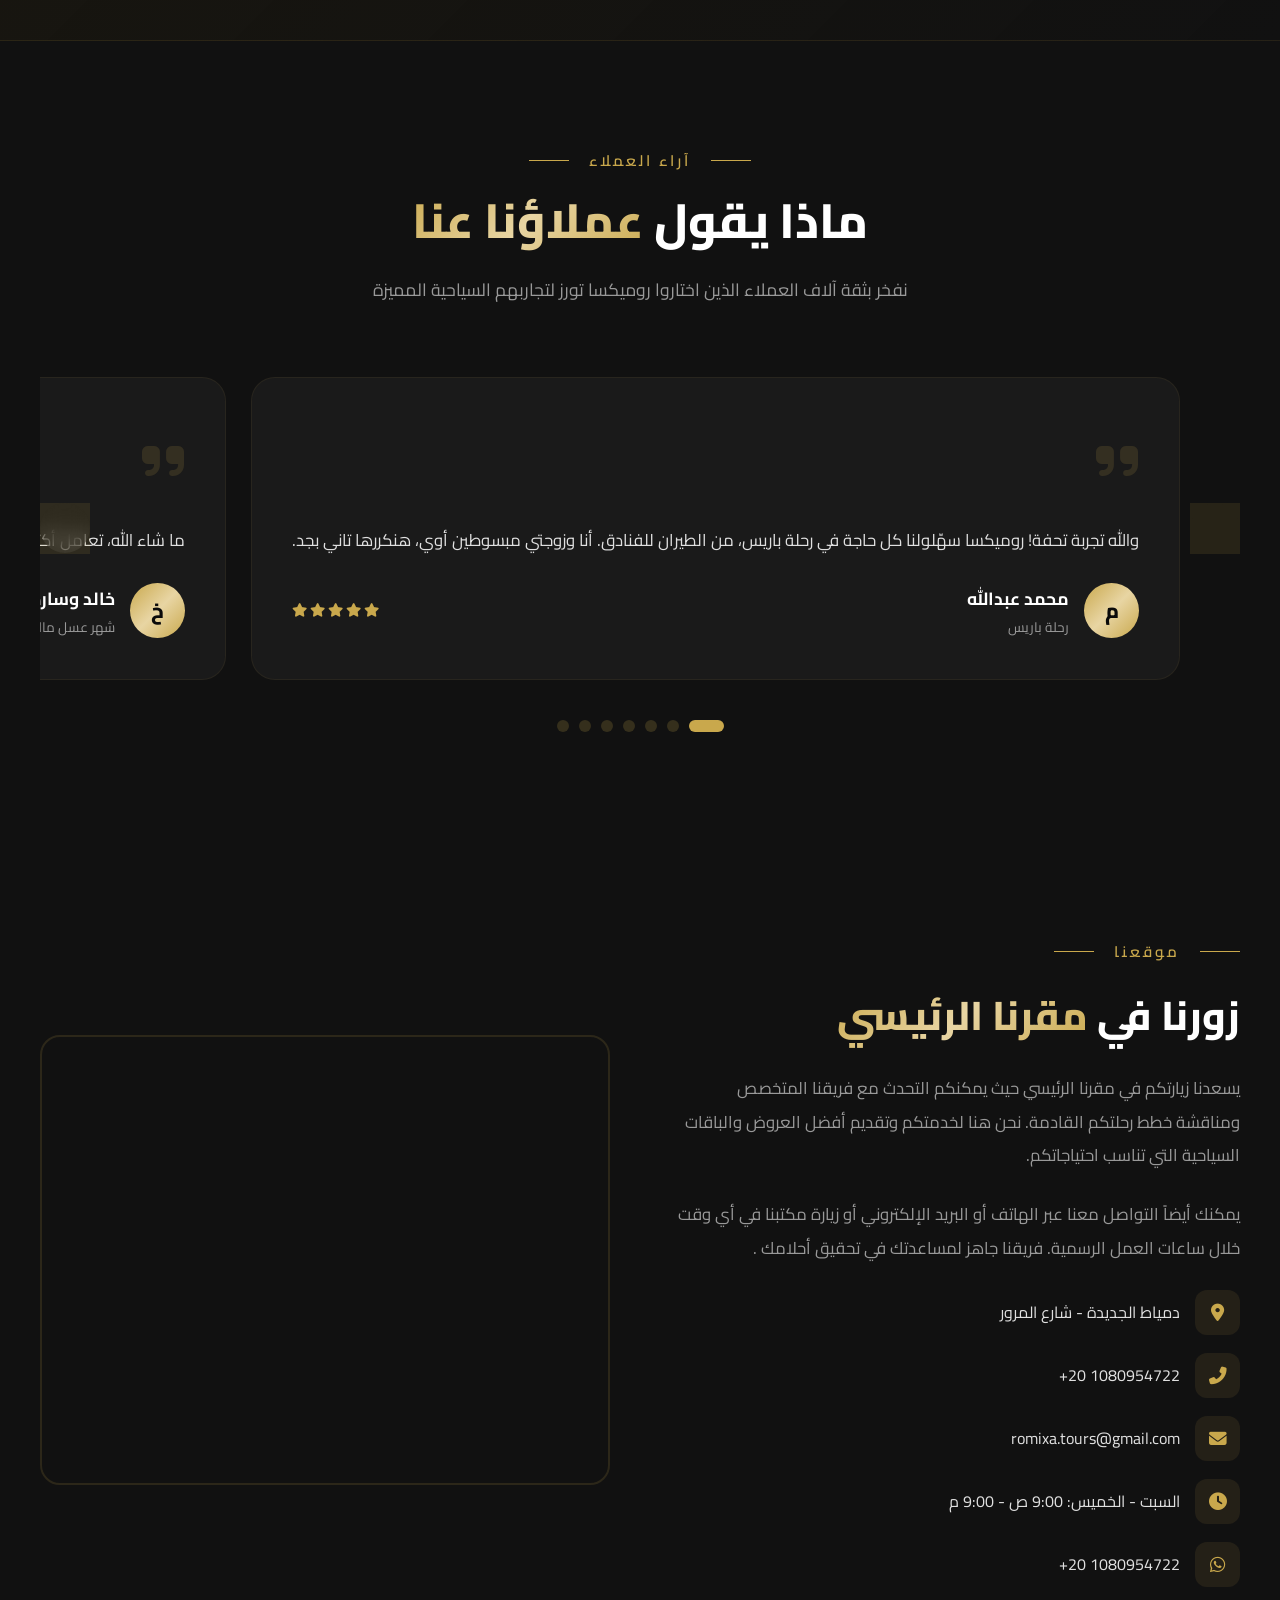
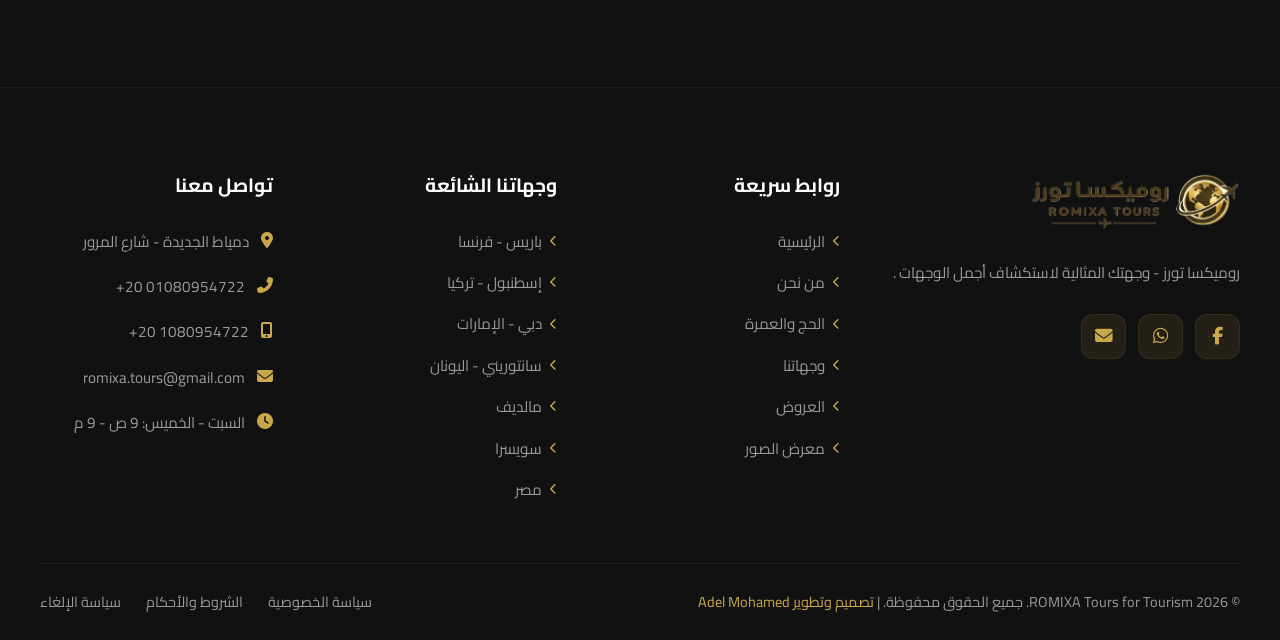
==== commit 5afd9af9: "Add files via upload" ====
--- a/index.html
+++ b/index.html
@@ -1,44 +1,51 @@
 <!DOCTYPE html>
 <html lang="ar" dir="rtl">
+
 <head>
     <meta charset="UTF-8">
     <meta name="viewport" content="width=device-width, initial-scale=1.0">
     <!-- SEO Meta Tags -->
-<meta name="description" content="روميكسا تورز - وكالة سياحية رائدة تقدم باقات سفر فاخرة للحج والعمرة ورحلات  داخل مصر وخارجها. اكتشف عروضنا واحجز الآن.">
-<meta name="keywords" content="روميكسا, روميكسا تورز, سياحة, حجز فنادق, رحلات , الحج, العمرة, شهر عسل, باقات سفر, مصر, تركيا, دبي, سويسرا">
-<meta name="author" content="روميكسا تورز">
-<meta name="robots" content="index, follow">
-<link rel="canonical" href="https://www.romixa.com/">
-
-<!-- Open Graph (لتحسين المشاركة على فيسبوك وواتساب) -->
-<meta property="og:title" content="روميكسا تورز - اكتشف العالم معنا">
-<meta property="og:description" content="وكالة  متخصصة تقدم أفضل العروض  والحج والعمرة.">
-<meta property="og:image" content="https://www.romixa.com/img/og-image.jpg">
-<meta property="og:url" content="https://www.romixa.com/">
-<meta property="og:type" content="website">
-
-<!-- Twitter Card -->
-<meta name="twitter:card" content="summary_large_image">
-<meta name="twitter:title" content="روميكسا تورز">
-<meta name="twitter:description" content="أفضل باقات السفر والحج والعمرة.">
-<meta name="twitter:image" content="https://www.romixa.com/img/og-image.jpg">
-<meta name="google-site-verification" content="الكود_الخاص_بك">
-    <title>ROMIXA  روميكسا تورز </title>
+    <meta name="description"
+        content="روميكسا تورز - وكالة سياحية رائدة تقدم باقات سفر فاخرة للحج والعمرة ورحلات  داخل مصر وخارجها. اكتشف عروضنا واحجز الآن.">
+    <meta name="keywords"
+        content="روميكسا, روميكسا تورز, سياحة, حجز فنادق, رحلات , الحج, العمرة, شهر عسل, باقات سفر, مصر, تركيا, دبي, سويسرا">
+    <meta name="author" content="روميكسا تورز">
+    <meta name="robots" content="index, follow">
+    <link rel="canonical" href="https://www.romixa.com/">
+
+    <!-- Open Graph (لتحسين المشاركة على فيسبوك وواتساب) -->
+    <meta property="og:title" content="روميكسا تورز - اكتشف العالم معنا">
+    <meta property="og:description" content="وكالة  متخصصة تقدم أفضل العروض  والحج والعمرة.">
+    <meta property="og:image" content="https://www.romixa.com/img/og-image.jpg">
+    <meta property="og:url" content="https://www.romixa.com/">
+    <meta property="og:type" content="website">
+
+    <!-- Twitter Card -->
+    <meta name="twitter:card" content="summary_large_image">
+    <meta name="twitter:title" content="روميكسا تورز">
+    <meta name="twitter:description" content="أفضل باقات السفر والحج والعمرة.">
+    <meta name="twitter:image" content="https://www.romixa.com/img/og-image.jpg">
+    <meta name="google-site-verification" content="الكود_الخاص_بك">
+    <title>ROMIXA روميكسا تورز </title>
     <!-- <link rel="icon" href="img/ChatGPT_Image_removebg-preview.png" type="image/png"> -->
-     <link rel="icon" type="image/png" sizes="64x64" href="img/new-logo-tab.png">
+    <link rel="icon" type="image/png" sizes="64x64" href="img/new-logo-tab.png">
     <link rel="icon" type="image/png" sizes="128x128" href="img/new-logo-tab.png">
     <link rel="apple-touch-icon" sizes="180x180" href="img/new-logo-tab.png">
     <link rel="preconnect" href="https://fonts.googleapis.com">
     <link rel="preconnect" href="https://fonts.gstatic.com" crossorigin>
-    <link href="https://fonts.googleapis.com/css2?family=Cairo:wght@300;400;500;600;700;800;900&family=Tajawal:wght@300;400;500;700;800;900&family=Almarai:wght@300;400;700;800&display=swap" rel="stylesheet">
+    <link
+        href="https://fonts.googleapis.com/css2?family=Cairo:wght@300;400;500;600;700;800;900&family=Tajawal:wght@300;400;500;700;800;900&family=Almarai:wght@300;400;700;800&display=swap"
+        rel="stylesheet">
     <link rel="stylesheet" href="https://cdnjs.cloudflare.com/ajax/libs/font-awesome/6.5.1/css/all.min.css">
     <link rel="stylesheet" href="css/style.css">
 
 </head>
+
 <body>
     <div class="loader-wrapper" id="loader">
         <div class="loader-logo">
-                    <img src="img/ChatGPT_Image_removebg-preview.png"  alt="ROMIXA" style="height: 100px; vertical-align: middle;">
+            <img src="img/ChatGPT_Image_removebg-preview.png" alt="ROMIXA"
+                style="height: 100px; vertical-align: middle;">
 
         </div>
     </div>
@@ -71,7 +78,9 @@
                 <p class="modal-description" id="modalDesc"></p>
                 <div class="modal-features-grid" id="modalFeatures"></div>
                 <div class="modal-price-section">
-                    <div><div class="modal-price" id="modalPrice"></div></div>
+                    <div>
+                        <div class="modal-price" id="modalPrice"></div>
+                    </div>
                     <button class="modal-book-btn" onclick="window.open('https:wa.me/201080954722','_blank')">
                         <i class="fab fa-whatsapp"></i> احجز الآن
                     </button>
@@ -84,17 +93,19 @@
         <div class="nav-container">
             <a href="#" class="nav-logo" onclick="navigateTo('home')">
                 <span class="nav-logo-text">
-                    <img src="img/ChatGPT_Image_removebg-preview.png"  alt="ROMIXA" style="height: 70px; vertical-align: middle;">
+                    <img src="img/ChatGPT_Image_removebg-preview.png" alt="ROMIXA"
+                        style="height: 70px; vertical-align: middle;">
                 </span>
             </a>
             <ul class="nav-links" id="navLinks">
                 <li><a onclick="navigateTo('home')">الرئيسية</a></li>
-                <li><a onclick="navigateTo('about')" >من نحن</a></li>
+                <li><a onclick="navigateTo('about')">من نحن</a></li>
                 <li><a onclick="navigateTo('hajj')">الحج والعمرة</a></li>
                 <li><a onclick="navigateTo('destinations')">وجهاتنا</a></li>
                 <li><a onclick="navigateTo('packages')">العروض</a></li>
                 <li><a onclick="navigateTo('gallery')">معرض الصور</a></li>
-                <li><a onclick="window.open('https://wa.me/201080954722','_blank')" class="nav-cta">احجز الآن</a></li>            </ul>
+                <li><a onclick="window.open('https://wa.me/201080954722','_blank')" class="nav-cta">احجز الآن</a></li>
+            </ul>
             <div class="mobile-toggle" id="mobileToggle">
                 <span></span><span></span><span></span>
             </div>
@@ -113,10 +124,13 @@
             <div class="hero-content">
                 <div class="hero-badge"><i class="fas fa-star"></i> رحلات مميزه</div>
                 <h1 class="hero-title" id="ghjjj">اكتشف العالم مع<br><span class="gold-text">روميكسا تورز</span></h1>
-                <p class="hero-description">روميكسا تورز  هي وجهتك المثالية لاستكشاف أجمل الوجهات  حول العالم. نقدم لك تجارب سفر فاخرة ومخصصة تناسب جميع الأذواق والميزانيات، مع خدمة عملاء متميزة على مدار الساعة.</p>
+                <p class="hero-description">روميكسا تورز هي وجهتك المثالية لاستكشاف أجمل الوجهات حول العالم. نقدم لك
+                    تجارب سفر فاخرة ومخصصة تناسب جميع الأذواق والميزانيات، مع خدمة عملاء متميزة على مدار الساعة.</p>
                 <div class="hero-buttons">
-                    <a class="btn-primary" onclick="navigateTo('destinations')"><i class="fas fa-compass"></i> استكشف الوجهات</a>
-                    <a class="btn-secondary" onclick="navigateTo('about')"><i class="fas fa-play-circle"></i> تعرف علينا</a>
+                    <a class="btn-primary" onclick="navigateTo('destinations')"><i class="fas fa-compass"></i> استكشف
+                        الوجهات</a>
+                    <a class="btn-secondary" onclick="navigateTo('about')"><i class="fas fa-play-circle"></i> تعرف
+                        علينا</a>
                 </div>
                 <!-- <div class="hero-stats">
                     <div class="hero-stat"><span class="hero-stat-number" data-count="15000">0</span><div class="hero-stat-label">عميل سعيد</div></div>
@@ -134,32 +148,44 @@
                         <img src="img/photo_2_2026-04-30_01-44-56.jpg" alt="Luxury Hotel">
                         <div class="about-image-badge"><span class="number">+10</span><span class="text">سنة خبرة</span></div>
                     </div> -->
-             <div class="about-image reveal-left">
-            <video 
-                autoplay 
-                muted 
-                loop 
-                playsinline 
-                disablePictureInPicture
-                src="img/romixa-video.mp4"
-                style="width:100%; height:500px; object-fit:cover; border-radius:20px;">
-            </video>
-        <div class="about-image-badge">
-        <span class="number">+10</span>
-        <span class="text">سنة خبرة</span>
-    </div>
-</div>
+                    <div class="about-image reveal-left">
+                        <video autoplay muted loop playsinline disablePictureInPicture src="img/romixa-video.mp4"
+                            style="width:100%; height:500px; object-fit:cover; border-radius:20px;">
+                        </video>
+                        <div class="about-image-badge">
+                            <span class="number">+10</span>
+                            <span class="text">سنة خبرة</span>
+                        </div>
+                    </div>
                     <div class="about-content reveal-right">
                         <div class="section-subtitle"><span></span>من نحن<span></span></div>
                         <h2>نحن نصنع <span class="gold-text">ذكريات لا تُنسى</span></h2>
-                        <p>شركة روميكسا تورز  هي إحدى الشركات  الحديثة النشأة، تأسست على يد فريق من خبراء  والسفر بهدف تقديم تجارب سفر استثنائية ترتقي بتطلعات عملائنا.</p>
-                        <p>نؤمن في روميكسا أن السفر ليس مجرد تنقل من مكان إلى آخر، بل هو تجربة متكاملة تثري الحياة وتوسع الآفاق. لذلك نحرص على تقديم برامج سياحية متنوعة داخل مصر تشمل الرحلات الثقافية،  العلاجية، ورحلات شهر العسل، والبرامج العائلية، ورحلات المغامرات، كما ننظم رحلات الحج والعمرة للأراضي المقدسة خارج مصر.</p>
-                        <p>يضم فريقنا نخبة من المرشدين السياحيين المحترفين وخبراء التخطيط الذين يعملون على تصميم كل رحلة بعناية فائقة، كما نتعامل مع أفضل الفنادق والمنتجعات وشركات الطيران لنقدم لعملائنا أرقى مستويات الخدمة منذ الانطلاقة الأولى.</p>
+                        <p>شركة روميكسا تورز هي إحدى الشركات الحديثة النشأة، تأسست على يد فريق من خبراء والسفر بهدف
+                            تقديم تجارب سفر استثنائية ترتقي بتطلعات عملائنا.</p>
+                        <p>نؤمن في روميكسا أن السفر ليس مجرد تنقل من مكان إلى آخر، بل هو تجربة متكاملة تثري الحياة وتوسع
+                            الآفاق. لذلك نحرص على تقديم برامج سياحية متنوعة داخل مصر تشمل الرحلات الثقافية، العلاجية،
+                            ورحلات شهر العسل، والبرامج العائلية، ورحلات المغامرات، كما ننظم رحلات الحج والعمرة للأراضي
+                            المقدسة خارج مصر.</p>
+                        <p>يضم فريقنا نخبة من المرشدين السياحيين المحترفين وخبراء التخطيط الذين يعملون على تصميم كل رحلة
+                            بعناية فائقة، كما نتعامل مع أفضل الفنادق والمنتجعات وشركات الطيران لنقدم لعملائنا أرقى
+                            مستويات الخدمة منذ الانطلاقة الأولى.</p>
                         <div class="about-features">
-                            <div class="about-feature"><div class="about-feature-icon"><i class="fas fa-shield-alt"></i></div><span class="about-feature-text">حجز آمن ومضمون</span></div>
-                            <div class="about-feature"><div class="about-feature-icon"><i class="fas fa-headset"></i></div><span class="about-feature-text">دعم 24 ساعة</span></div>
-                            <div class="about-feature"><div class="about-feature-icon"><i class="fas fa-tags"></i></div><span class="about-feature-text">أسعار تنافسية</span></div>
-                            <div class="about-feature"><div class="about-feature-icon"><i class="fas fa-map-marked-alt"></i></div><span class="about-feature-text">مرشدون محترفون</span></div>
+                            <div class="about-feature">
+                                <div class="about-feature-icon"><i class="fas fa-shield-alt"></i></div><span
+                                    class="about-feature-text">حجز آمن ومضمون</span>
+                            </div>
+                            <div class="about-feature">
+                                <div class="about-feature-icon"><i class="fas fa-headset"></i></div><span
+                                    class="about-feature-text">دعم 24 ساعة</span>
+                            </div>
+                            <div class="about-feature">
+                                <div class="about-feature-icon"><i class="fas fa-tags"></i></div><span
+                                    class="about-feature-text">أسعار تنافسية</span>
+                            </div>
+                            <div class="about-feature">
+                                <div class="about-feature-icon"><i class="fas fa-map-marked-alt"></i></div><span
+                                    class="about-feature-text">مرشدون محترفون</span>
+                            </div>
                         </div>
                     </div>
                 </div>
@@ -171,17 +197,49 @@
                 <div class="section-header reveal">
                     <div class="section-subtitle"><span></span>خدماتنا<span></span></div>
                     <h2 class="section-title">ماذا نقدم <span class="gold-text">لعملائنا</span></h2>
-                    <p class="section-description">نقدم مجموعة شاملة ومتكاملة من الخدمات  التي تغطي جميع احتياجاتك</p>
+                    <p class="section-description">نقدم مجموعة شاملة ومتكاملة من الخدمات التي تغطي جميع احتياجاتك</p>
                 </div>
                 <div class="services-grid">
-                    <div class="service-card reveal"><div class="service-icon"><i class="fas fa-plane"></i></div><h3>حجز الطيران</h3><p>نوفر لك أفضل أسعار تذاكر الطيران مع جميع شركات الطيران العالمية.</p></div>
-                    <div class="service-card reveal"><div class="service-icon"><i class="fas fa-hotel"></i></div><h3>حجز الفنادق</h3><p>شبكة واسعة من الفنادق والمنتجعات في جميع أنحاء العالم بأسعار تنافسية.</p></div>
-                    <div class="service-card reveal"><div class="service-icon"><i class="fas fa-passport"></i></div><h3>تأشيرات السفر</h3><p>خدمة متكاملة للحصول على التأشيرات  لجميع الوجهات.</p></div>
-                    <div class="service-card reveal"><div class="service-icon"><i class="fas fa-map-signs"></i></div><h3>الجولات </h3><p>جولات  منظمة    في أشهر المعالم.</p></div>
-                    <div class="service-card reveal"><div class="service-icon"><i class="fas fa-ship"></i></div><h3>رحلات بحرية</h3><p>رحلات بحرية فاخرة .</p></div>
-                    <div class="service-card reveal"><div class="service-icon"><i class="fas fa-car"></i></div><h3>تأجير السيارات</h3><p>خدمة تأجير سيارات في جميع الوجهات  بأفضل الأسعار.</p></div>
-                    <div class="service-card reveal"><div class="service-icon"><i class="fas fa-shield-alt"></i></div><h3>تأمين السفر</h3><p>ندعم عملاءنا في حالات الطوارئ والحوادث عبر فريقنا المتواجد معهم.</p></div>
-                    <div class="service-card reveal"><div class="service-icon"><i class="fas fa-gem"></i></div><h3>رحلات VIP</h3><p>رحلات فاخرة مخصصة تشمل طائرات خاصة وفنادق 5 نجوم.</p></div>
+                    <div class="service-card reveal">
+                        <div class="service-icon"><i class="fas fa-plane"></i></div>
+                        <h3>حجز الطيران</h3>
+                        <p>نوفر لك أفضل أسعار تذاكر الطيران مع جميع شركات الطيران العالمية.</p>
+                    </div>
+                    <div class="service-card reveal">
+                        <div class="service-icon"><i class="fas fa-hotel"></i></div>
+                        <h3>حجز الفنادق</h3>
+                        <p>شبكة واسعة من الفنادق والمنتجعات في جميع أنحاء العالم بأسعار تنافسية.</p>
+                    </div>
+                    <div class="service-card reveal">
+                        <div class="service-icon"><i class="fas fa-passport"></i></div>
+                        <h3>تأشيرات السفر</h3>
+                        <p>خدمة متكاملة للحصول على التأشيرات لجميع الوجهات.</p>
+                    </div>
+                    <div class="service-card reveal">
+                        <div class="service-icon"><i class="fas fa-map-signs"></i></div>
+                        <h3>الجولات </h3>
+                        <p>جولات منظمة في أشهر المعالم.</p>
+                    </div>
+                    <div class="service-card reveal">
+                        <div class="service-icon"><i class="fas fa-ship"></i></div>
+                        <h3>رحلات بحرية</h3>
+                        <p>رحلات بحرية فاخرة .</p>
+                    </div>
+                    <div class="service-card reveal">
+                        <div class="service-icon"><i class="fas fa-car"></i></div>
+                        <h3>تأجير السيارات</h3>
+                        <p>خدمة تأجير سيارات في جميع الوجهات بأفضل الأسعار.</p>
+                    </div>
+                    <div class="service-card reveal">
+                        <div class="service-icon"><i class="fas fa-shield-alt"></i></div>
+                        <h3>تأمين السفر</h3>
+                        <p>ندعم عملاءنا في حالات الطوارئ والحوادث عبر فريقنا المتواجد معهم.</p>
+                    </div>
+                    <div class="service-card reveal">
+                        <div class="service-icon"><i class="fas fa-gem"></i></div>
+                        <h3>رحلات VIP</h3>
+                        <p>رحلات فاخرة مخصصة تشمل طائرات خاصة وفنادق 5 نجوم.</p>
+                    </div>
                 </div>
             </div>
         </section>
@@ -189,10 +247,22 @@
         <section class="section stats-section">
             <div class="container">
                 <div class="stats-grid">
-                    <div class="stat-item reveal"><div class="stat-icon"><i class="fas fa-users"></i></div><span class="stat-number" data-count="15000">0</span><span class="stat-label">عميل سعيد حول العالم</span></div>
-                    <div class="stat-item reveal"><div class="stat-icon"><i class="fas fa-globe-americas"></i></div><span class="stat-number" data-count="50">0</span><span class="stat-label">وجهة  مميزة</span></div>
-                    <div class="stat-item reveal"><div class="stat-icon"><i class="fas fa-award"></i></div><span class="stat-number" data-count="1">0</span><span class="stat-label"> تميز بين الشركات </span></div>
-                    <div class="stat-item reveal"><div class="stat-icon"><i class="fas fa-handshake"></i></div><span class="stat-number" data-count="200">0</span><span class="stat-label"> تعاون </span></div>
+                    <div class="stat-item reveal">
+                        <div class="stat-icon"><i class="fas fa-users"></i></div><span class="stat-number"
+                            data-count="15000">0</span><span class="stat-label">عميل سعيد حول العالم</span>
+                    </div>
+                    <div class="stat-item reveal">
+                        <div class="stat-icon"><i class="fas fa-globe-americas"></i></div><span class="stat-number"
+                            data-count="50">0</span><span class="stat-label">وجهة مميزة</span>
+                    </div>
+                    <div class="stat-item reveal">
+                        <div class="stat-icon"><i class="fas fa-award"></i></div><span class="stat-number"
+                            data-count="1">0</span><span class="stat-label"> تميز بين الشركات </span>
+                    </div>
+                    <div class="stat-item reveal">
+                        <div class="stat-icon"><i class="fas fa-handshake"></i></div><span class="stat-number"
+                            data-count="200">0</span><span class="stat-label"> تعاون </span>
+                    </div>
                 </div>
             </div>
         </section>
@@ -202,103 +272,160 @@
                 <div class="section-header reveal">
                     <div class="section-subtitle"><span></span>آراء العملاء<span></span></div>
                     <h2 class="section-title">ماذا يقول <span class="gold-text">عملاؤنا عنا</span></h2>
-                    <p class="section-description">نفخر بثقة آلاف العملاء الذين اختاروا روميكسا تورز لتجاربهم السياحية المميزة</p>
+                    <p class="section-description">نفخر بثقة آلاف العملاء الذين اختاروا روميكسا تورز لتجاربهم السياحية
+                        المميزة</p>
                 </div>
                 <div class="testimonials-slider-wrapper reveal">
-                   <div class="testimonials-track" id="testimonialsTrack">
-    <!-- تعليق 1 - مصري -->
-    <div class="testimonial-card">
-        <div class="testimonial-quote-icon"><i class="fas fa-quote-right"></i></div>
-        <p class="testimonial-text">والله تجربة تحفة! روميكسا سهّلولنا كل حاجة في رحلة باريس، من الطيران للفنادق. أنا وزوجتي مبسوطين أوي، هنكررها تاني بجد.</p>
-        <div class="testimonial-author">
-            <div class="testimonial-avatar">م</div>
-            <div class="testimonial-info"><h4>محمد عبدالله</h4><p>رحلة باريس </p></div>
-            <div class="testimonial-stars"><i class="fas fa-star"></i><i class="fas fa-star"></i><i class="fas fa-star"></i><i class="fas fa-star"></i><i class="fas fa-star"></i></div>
-        </div>
-    </div>
-    <!-- تعليق 2 - سعودي -->
-    <div class="testimonial-card">
-        <div class="testimonial-quote-icon"><i class="fas fa-quote-right"></i></div>
-        <p class="testimonial-text">ما شاء الله، تعامل أكثر من رائع. حجزنا عندهم شهر العسل في مالديف، وكل شي كان منظم ومريح. أنصحكم وبقوة، يستاهلون الخمس نجوم.</p>
-        <div class="testimonial-author">
-            <div class="testimonial-avatar">خ</div>
-            <div class="testimonial-info"><h4>خالد وسارة</h4><p>شهر عسل مالديف  </p></div>
-            <div class="testimonial-stars"><i class="fas fa-star"></i><i class="fas fa-star"></i><i class="fas fa-star"></i><i class="fas fa-star"></i><i class="fas fa-star"></i></div>
-        </div>
-    </div>
-    <!-- تعليق 3 - مصري -->
-    <div class="testimonial-card">
-        <div class="testimonial-quote-icon"><i class="fas fa-quote-right"></i></div>
-        <p class="testimonial-text">بجد كنت خايف أحجز أونلاين، لكن روميكسا كانوا مضمونين أوي. رحلة تركيا كانت جميلة، المرشد بتاعهم فنان والمواصلات نظيفة. شكراً ليكم.</p>
-        <div class="testimonial-author">
-            <div class="testimonial-avatar">ع</div>
-            <div class="testimonial-info"><h4>عمرو حسن</h4><p>رحلة عائلية تركيا  </p></div>
-            <div class="testimonial-stars"><i class="fas fa-star"></i><i class="fas fa-star"></i><i class="fas fa-star"></i><i class="fas fa-star"></i><i class="fas fa-star-half-alt"></i></div>
-        </div>
-    </div>
-    <!-- تعليق 4 - سعودي -->
-    <div class="testimonial-card">
-        <div class="testimonial-quote-icon"><i class="fas fa-quote-right"></i></div>
-        <p class="testimonial-text">دبي كانت روعة، والحجز عن طريقهم سهل وسريع. الفندق كان فخم والجولات  منظمة. يعطيكم العافية على هالخدمة المتميزة.</p>
-        <div class="testimonial-author">
-            <div class="testimonial-avatar">ن</div>
-            <div class="testimonial-info"><h4>نورة العتيبي</h4><p>رحلة دبي  </p></div>
-            <div class="testimonial-stars"><i class="fas fa-star"></i><i class="fas fa-star"></i><i class="fas fa-star"></i><i class="fas fa-star"></i><i class="fas fa-star"></i></div>
-        </div>
-    </div>
-    <!-- تعليق 5 - مصري -->
-    <div class="testimonial-card">
-        <div class="testimonial-quote-icon"><i class="fas fa-quote-right"></i></div>
-        <p class="testimonial-text">الرحلة البحرية اللي عملوها كانت حاجة تانية خالص. السفينة زي القصر والخدمة على أعلى مستوى. هكررها كل سنة بإذن الله.</p>
-        <div class="testimonial-author">
-            <div class="testimonial-avatar">أ</div>
-            <div class="testimonial-info"><h4>أحمد فتحي</h4><p>رحلة بحرية  </p></div>
-            <div class="testimonial-stars"><i class="fas fa-star"></i><i class="fas fa-star"></i><i class="fas fa-star"></i><i class="fas fa-star"></i><i class="fas fa-star"></i></div>
-        </div>
-    </div>
-    <!-- تعليق 6 - سعودي -->
-    <div class="testimonial-card">
-        <div class="testimonial-quote-icon"><i class="fas fa-quote-right"></i></div>
-        <p class="testimonial-text">سويسرا كانت حلـم، وروميكسا حققوه لنا بأفضل شكل. الفنادق كانت نظيفة والجولات ممتعة. الصراحة ما قصرتم، شكراً جزيلاً.</p>
-        <div class="testimonial-author">
-            <div class="testimonial-avatar">ل</div>
-            <div class="testimonial-info"><h4>ليلى القحطاني</h4><p>رحلة سويسرا  </p></div>
-            <div class="testimonial-stars"><i class="fas fa-star"></i><i class="fas fa-star"></i><i class="fas fa-star"></i><i class="fas fa-star"></i><i class="fas fa-star"></i></div>
-        </div>
-    </div>
-    <!-- تعليق 7 - مصري -->
-    <div class="testimonial-card">
-        <div class="testimonial-quote-icon"><i class="fas fa-quote-right"></i></div>
-        <p class="testimonial-text">شكراً روميكسا على الرحلة الرومانسية في سانتوريني. كل حرف كان متظبط، من الفيلا المطلة على البحر لمواعيد الرحلات. أنتم الأفضل.</p>
-        <div class="testimonial-author">
-            <div class="testimonial-avatar">ه</div>
-            <div class="testimonial-info"><h4>هاني ومها</h4><p>شهر عسل اليونان  </p></div>
-            <div class="testimonial-stars"><i class="fas fa-star"></i><i class="fas fa-star"></i><i class="fas fa-star"></i><i class="fas fa-star"></i><i class="fas fa-star"></i></div>
-        </div>
-    </div>
-    <!-- تعليق 8 - سعودي -->
-    <div class="testimonial-card">
-        <div class="testimonial-quote-icon"><i class="fas fa-quote-right"></i></div>
-        <p class="testimonial-text">زيارة مصر والأهرامات كانت تجربة عمر، والفضل لروميكسا. المرشد كان محترف وشرح لنا كل حاجة بالتفصيل. أنصح بهم لكل من يبي يسافر.</p>
-        <div class="testimonial-author">
-            <div class="testimonial-avatar">خ</div>
-            <div class="testimonial-info"><h4>خالد العنزي</h4><p>رحلة مصر  </p></div>
-            <div class="testimonial-stars"><i class="fas fa-star"></i><i class="fas fa-star"></i><i class="fas fa-star"></i><i class="fas fa-star"></i><i class="fas fa-star-half-alt"></i></div>
-        </div>
-    </div>
-    <!-- تعليق 9 - مصري -->
-    <div class="testimonial-card">
-        <div class="testimonial-quote-icon"><i class="fas fa-quote-right"></i></div>
-        <p class="testimonial-text">صدقوني أنا مسافر قديم، لكن روميكسا غيروا نظري  المنظمة. أسعارهم كويسة جداً والخدمة سريعة. ناس محترمة وفاهمة شغلها.</p>
-        <div class="testimonial-author">
-            <div class="testimonial-avatar">ف</div>
-            <div class="testimonial-info"><h4>فاطمة الزهراء</h4><p>رحلة لندن  </p></div>
-            <div class="testimonial-stars"><i class="fas fa-star"></i><i class="fas fa-star"></i><i class="fas fa-star"></i><i class="fas fa-star"></i><i class="fas fa-star"></i></div>
-        </div>
-    </div>
-</div>
-                    <button class="testimonial-arrow right-arrow" onclick="slideTestimonials(1)"><i class="fas fa-chevron-right"></i></button>
-                    <button class="testimonial-arrow left-arrow" onclick="slideTestimonials(-1)"><i class="fas fa-chevron-left"></i></button>
+                    <div class="testimonials-track" id="testimonialsTrack">
+                        <!-- تعليق 1 - مصري -->
+                        <div class="testimonial-card">
+                            <div class="testimonial-quote-icon"><i class="fas fa-quote-right"></i></div>
+                            <p class="testimonial-text">والله تجربة تحفة! روميكسا سهّلولنا كل حاجة في رحلة باريس، من
+                                الطيران للفنادق. أنا وزوجتي مبسوطين أوي، هنكررها تاني بجد.</p>
+                            <div class="testimonial-author">
+                                <div class="testimonial-avatar">م</div>
+                                <div class="testimonial-info">
+                                    <h4>محمد عبدالله</h4>
+                                    <p>رحلة باريس </p>
+                                </div>
+                                <div class="testimonial-stars"><i class="fas fa-star"></i><i class="fas fa-star"></i><i
+                                        class="fas fa-star"></i><i class="fas fa-star"></i><i class="fas fa-star"></i>
+                                </div>
+                            </div>
+                        </div>
+                        <!-- تعليق 2 - سعودي -->
+                        <div class="testimonial-card">
+                            <div class="testimonial-quote-icon"><i class="fas fa-quote-right"></i></div>
+                            <p class="testimonial-text">ما شاء الله، تعامل أكثر من رائع. حجزنا عندهم شهر العسل في
+                                مالديف، وكل شي كان منظم ومريح. أنصحكم وبقوة، يستاهلون الخمس نجوم.</p>
+                            <div class="testimonial-author">
+                                <div class="testimonial-avatar">خ</div>
+                                <div class="testimonial-info">
+                                    <h4>خالد وسارة</h4>
+                                    <p>شهر عسل مالديف </p>
+                                </div>
+                                <div class="testimonial-stars"><i class="fas fa-star"></i><i class="fas fa-star"></i><i
+                                        class="fas fa-star"></i><i class="fas fa-star"></i><i class="fas fa-star"></i>
+                                </div>
+                            </div>
+                        </div>
+                        <!-- تعليق 3 - مصري -->
+                        <div class="testimonial-card">
+                            <div class="testimonial-quote-icon"><i class="fas fa-quote-right"></i></div>
+                            <p class="testimonial-text">بجد كنت خايف أحجز أونلاين، لكن روميكسا كانوا مضمونين أوي. رحلة
+                                تركيا كانت جميلة، المرشد بتاعهم فنان والمواصلات نظيفة. شكراً ليكم.</p>
+                            <div class="testimonial-author">
+                                <div class="testimonial-avatar">ع</div>
+                                <div class="testimonial-info">
+                                    <h4>عمرو حسن</h4>
+                                    <p>رحلة عائلية تركيا </p>
+                                </div>
+                                <div class="testimonial-stars"><i class="fas fa-star"></i><i class="fas fa-star"></i><i
+                                        class="fas fa-star"></i><i class="fas fa-star"></i><i
+                                        class="fas fa-star-half-alt"></i></div>
+                            </div>
+                        </div>
+                        <!-- تعليق 4 - سعودي -->
+                        <div class="testimonial-card">
+                            <div class="testimonial-quote-icon"><i class="fas fa-quote-right"></i></div>
+                            <p class="testimonial-text">دبي كانت روعة، والحجز عن طريقهم سهل وسريع. الفندق كان فخم
+                                والجولات منظمة. يعطيكم العافية على هالخدمة المتميزة.</p>
+                            <div class="testimonial-author">
+                                <div class="testimonial-avatar">ن</div>
+                                <div class="testimonial-info">
+                                    <h4>نورة العتيبي</h4>
+                                    <p>رحلة دبي </p>
+                                </div>
+                                <div class="testimonial-stars"><i class="fas fa-star"></i><i class="fas fa-star"></i><i
+                                        class="fas fa-star"></i><i class="fas fa-star"></i><i class="fas fa-star"></i>
+                                </div>
+                            </div>
+                        </div>
+                        <!-- تعليق 5 - مصري -->
+                        <div class="testimonial-card">
+                            <div class="testimonial-quote-icon"><i class="fas fa-quote-right"></i></div>
+                            <p class="testimonial-text">الرحلة البحرية اللي عملوها كانت حاجة تانية خالص. السفينة زي
+                                القصر والخدمة على أعلى مستوى. هكررها كل سنة بإذن الله.</p>
+                            <div class="testimonial-author">
+                                <div class="testimonial-avatar">أ</div>
+                                <div class="testimonial-info">
+                                    <h4>أحمد فتحي</h4>
+                                    <p>رحلة بحرية </p>
+                                </div>
+                                <div class="testimonial-stars"><i class="fas fa-star"></i><i class="fas fa-star"></i><i
+                                        class="fas fa-star"></i><i class="fas fa-star"></i><i class="fas fa-star"></i>
+                                </div>
+                            </div>
+                        </div>
+                        <!-- تعليق 6 - سعودي -->
+                        <div class="testimonial-card">
+                            <div class="testimonial-quote-icon"><i class="fas fa-quote-right"></i></div>
+                            <p class="testimonial-text">سويسرا كانت حلـم، وروميكسا حققوه لنا بأفضل شكل. الفنادق كانت
+                                نظيفة والجولات ممتعة. الصراحة ما قصرتم، شكراً جزيلاً.</p>
+                            <div class="testimonial-author">
+                                <div class="testimonial-avatar">ل</div>
+                                <div class="testimonial-info">
+                                    <h4>ليلى القحطاني</h4>
+                                    <p>رحلة سويسرا </p>
+                                </div>
+                                <div class="testimonial-stars"><i class="fas fa-star"></i><i class="fas fa-star"></i><i
+                                        class="fas fa-star"></i><i class="fas fa-star"></i><i class="fas fa-star"></i>
+                                </div>
+                            </div>
+                        </div>
+                        <!-- تعليق 7 - مصري -->
+                        <div class="testimonial-card">
+                            <div class="testimonial-quote-icon"><i class="fas fa-quote-right"></i></div>
+                            <p class="testimonial-text">شكراً روميكسا على الرحلة الرومانسية في سانتوريني. كل حرف كان
+                                متظبط، من الفيلا المطلة على البحر لمواعيد الرحلات. أنتم الأفضل.</p>
+                            <div class="testimonial-author">
+                                <div class="testimonial-avatar">ه</div>
+                                <div class="testimonial-info">
+                                    <h4>هاني ومها</h4>
+                                    <p>شهر عسل اليونان </p>
+                                </div>
+                                <div class="testimonial-stars"><i class="fas fa-star"></i><i class="fas fa-star"></i><i
+                                        class="fas fa-star"></i><i class="fas fa-star"></i><i class="fas fa-star"></i>
+                                </div>
+                            </div>
+                        </div>
+                        <!-- تعليق 8 - سعودي -->
+                        <div class="testimonial-card">
+                            <div class="testimonial-quote-icon"><i class="fas fa-quote-right"></i></div>
+                            <p class="testimonial-text">زيارة مصر والأهرامات كانت تجربة عمر، والفضل لروميكسا. المرشد كان
+                                محترف وشرح لنا كل حاجة بالتفصيل. أنصح بهم لكل من يبي يسافر.</p>
+                            <div class="testimonial-author">
+                                <div class="testimonial-avatar">خ</div>
+                                <div class="testimonial-info">
+                                    <h4>خالد العنزي</h4>
+                                    <p>رحلة مصر </p>
+                                </div>
+                                <div class="testimonial-stars"><i class="fas fa-star"></i><i class="fas fa-star"></i><i
+                                        class="fas fa-star"></i><i class="fas fa-star"></i><i
+                                        class="fas fa-star-half-alt"></i></div>
+                            </div>
+                        </div>
+                        <!-- تعليق 9 - مصري -->
+                        <div class="testimonial-card">
+                            <div class="testimonial-quote-icon"><i class="fas fa-quote-right"></i></div>
+                            <p class="testimonial-text">صدقوني أنا مسافر قديم، لكن روميكسا غيروا نظري المنظمة. أسعارهم
+                                كويسة جداً والخدمة سريعة. ناس محترمة وفاهمة شغلها.</p>
+                            <div class="testimonial-author">
+                                <div class="testimonial-avatar">ف</div>
+                                <div class="testimonial-info">
+                                    <h4>فاطمة الزهراء</h4>
+                                    <p>رحلة لندن </p>
+                                </div>
+                                <div class="testimonial-stars"><i class="fas fa-star"></i><i class="fas fa-star"></i><i
+                                        class="fas fa-star"></i><i class="fas fa-star"></i><i class="fas fa-star"></i>
+                                </div>
+                            </div>
+                        </div>
+                    </div>
+                    <button class="testimonial-arrow right-arrow" onclick="slideTestimonials(1)"><i
+                            class="fas fa-chevron-right"></i></button>
+                    <button class="testimonial-arrow left-arrow" onclick="slideTestimonials(-1)"><i
+                            class="fas fa-chevron-left"></i></button>
                 </div>
                 <div class="testimonial-dots" id="testimonialDots"></div>
             </div>
@@ -308,10 +435,14 @@
             <div class="container">
                 <div class="map-grid">
                     <div class="map-content reveal-left">
-                        <div class="section-subtitle" style="justify-content: flex-start;"><span></span>موقعنا<span></span></div>
+                        <div class="section-subtitle" style="justify-content: flex-start;">
+                            <span></span>موقعنا<span></span>
+                        </div>
                         <h2>زورنا في <span class="gold-text">مقرنا الرئيسي</span></h2>
-                        <p>يسعدنا زيارتكم في مقرنا الرئيسي حيث يمكنكم التحدث مع فريقنا المتخصص ومناقشة خطط رحلتكم القادمة. نحن هنا لخدمتكم وتقديم أفضل العروض والباقات السياحية التي تناسب احتياجاتكم.</p>
-                        <p>يمكنك أيضاً التواصل معنا عبر الهاتف أو البريد الإلكتروني أو زيارة مكتبنا في أي وقت خلال ساعات العمل الرسمية. فريقنا جاهز لمساعدتك في تحقيق أحلامك .</p>
+                        <p>يسعدنا زيارتكم في مقرنا الرئيسي حيث يمكنكم التحدث مع فريقنا المتخصص ومناقشة خطط رحلتكم
+                            القادمة. نحن هنا لخدمتكم وتقديم أفضل العروض والباقات السياحية التي تناسب احتياجاتكم.</p>
+                        <p>يمكنك أيضاً التواصل معنا عبر الهاتف أو البريد الإلكتروني أو زيارة مكتبنا في أي وقت خلال ساعات
+                            العمل الرسمية. فريقنا جاهز لمساعدتك في تحقيق أحلامك .</p>
                         <ul class="map-info-list">
                             <li><i class="fas fa-map-marker-alt"></i><span>دمياط الجديدة - شارع المرور</span></li>
                             <li><i class="fas fa-phone-alt"></i><span dir="ltr">+20 1080954722</span></li>
@@ -322,7 +453,10 @@
                     </div>
                     <div class="map-container reveal-right">
                         <!-- <iframe src="https://www.google.com/maps/embed?pb=!1m18!1m12!1m3!1d3432.6729889636!2d31.2357!3d30.0444!2m3!1f0!2f0!3f0!3m2!1i1024!2i768!4f13.1!3m3!1m2!1s0x145840c6b0e0f0f1%3A0x1234567890abcdef!2sTahrir%20Square%2C%20Cairo!5e0!3m2!1sen!2seg!4v1234567890" allowfullscreen="" loading="lazy"></iframe> -->
-                    <iframe src="https://www.google.com/maps/embed?pb=!1m18!1m12!1m3!1d5028.3081448735!2d31.666349254512138!3d31.432926024513982!2m3!1f0!2f0!3f0!3m2!1i1024!2i768!4f13.1!3m3!1m2!1s0x14f9e3185c26935d%3A0x690073f965f374ad!2z2LLYp9mK2K8g2YTYqtis2KfYsdmHINin2YTYpdi32KfYsdin2Kog2Ygg2KfZhNio2LfYp9ix2YrYp9iq!5e0!3m2!1sar!2seg!4v1777505927974!5m2!1sar!2seg" width="600" height="450" style="border:0;" allowfullscreen="" loading="lazy" referrerpolicy="no-referrer-when-downgrade"></iframe>
+                        <iframe
+                            src="https://www.google.com/maps/embed?pb=!1m18!1m12!1m3!1d5028.3081448735!2d31.666349254512138!3d31.432926024513982!2m3!1f0!2f0!3f0!3m2!1i1024!2i768!4f13.1!3m3!1m2!1s0x14f9e3185c26935d%3A0x690073f965f374ad!2z2LLYp9mK2K8g2YTYqtis2KfYsdmHINin2YTYpdi32KfYsdin2Kog2Ygg2KfZhNio2LfYp9ix2YrYp9iq!5e0!3m2!1sar!2seg!4v1777505927974!5m2!1sar!2seg"
+                            width="600" height="450" style="border:0;" allowfullscreen="" loading="lazy"
+                            referrerpolicy="no-referrer-when-downgrade"></iframe>
                     </div>
                 </div>
             </div>
@@ -338,19 +472,14 @@
                     <img src="img/photo_2_2026-04-30_01-44-56.jpg" alt="Travel World">
                 </div> -->
                 <div class="about-hero-bg">
-    <video 
-        autoplay 
-        muted 
-        loop 
-        playsinline 
-        disablePictureInPicture 
-        style="width:100%; height:100%; object-fit:cover;">
-        <source src="img/romixa-video-header-about.mp4" type="video/mp4">
-        <!-- يمكن إضافة مصادر إضافية لضمان التوافق -->
-        <source src="img/video-about-hero.webm" type="video/webm">
-        المتصفح لا يدعم تشغيل الفيديو.
-    </video>
-</div>
+                    <video autoplay muted loop playsinline disablePictureInPicture
+                        style="width:100%; height:100%; object-fit:cover;">
+                        <source src="img/romixa-video-header-about.mp4" type="video/mp4">
+                        <!-- يمكن إضافة مصادر إضافية لضمان التوافق -->
+                        <source src="img/video-about-hero.webm" type="video/webm">
+                        المتصفح لا يدعم تشغيل الفيديو.
+                    </video>
+                </div>
                 <div class="about-hero-overlay"></div>
                 <div class="about-hero-content">
                     <div class="section-subtitle"><span></span>من نحن<span></span></div>
@@ -368,11 +497,20 @@
                             <!-- <p>بدأت رحلة روميكسا تورز في عام 2005 من حب عميق للسفر والاستكشاف. تأسست الشركة على يد مجموعة من خبراء السياحة </p>
                             <p>على مدار أكثر من 18 عاماً، نجحنا في بناء سمعة طيبة كواحدة من أكثر شركات السياحة موثوقية في المنطقة. نفتخر بخدمة أكثر من 15,000 عميل سعيد، وتنظيم رحلات إلى أكثر من 50 وجهة سياحية حول العالم.</p>
                             <p>نؤمن أن كل رحلة هي فرصة لخلق ذكريات تدوم مدى الحياة. لذلك نبذل قصارى جهدنا في تخطيط كل تفصيل، من اختيار الفندق المناسب إلى تصميم الجولات السياحية الفريدة.</p> -->
-                        <p>خبرة تتجاوز عشر سنوات في قطاع  استطعت أن أرسخ اسمي كأحد الكفاءات القيادية التي تجمع بين الخبرة الميدانية والرؤية الاستراتيجية. بدأت رحلتي بشغف حقيقي لتقديم تجارب سفر مميزة، وتطورت حتى أصبحت قادرًا على قيادة منظومة  متكاملة ترتكز على الاحترافية وبناء الثقة مع العملاء والشركاء.</p>
-                        <p>وبجانب دوري كرئيس مجلس إدارة، شغلت منصب مدير تنفيذي داخل المملكة العربية السعودية، حيث قدمت نموذجًا متقدمًا في إدارة وتشغيل الخدمات  وفق أعلى معايير الجودة والفخامة (Five Stars). هذا الدور عزز من خبرتي الدولية، ومكنني من تقديم خدمات راقية تلبي تطلعات عملاء يبحثون عن التميز الحقيقي.</p>
-                        <p>أؤمن أن النجاح في عالم  لا يُقاس فقط بعدد الرحلات، بل بقيمة التجربة التي يعيشها العميل. لذلك أقود العمل برؤية طموحة قائمة على الابتكار، الجودة، وتقديم خدمات سياحية متكاملة ترتقي لمستوى عالمي وتفوق التوقعات.</p>
-                        <p>طموحي أن تكون شركتنا دائمًا الخيار الأول لكل من يبحث عن الفخامة، الثقة، وتجربة سفر استثنائية بكل تفاصيلها.</p>
-                    </div>
+                            <p>خبرة تتجاوز عشر سنوات في قطاع استطعت أن أرسخ اسمي كأحد الكفاءات القيادية التي تجمع بين
+                                الخبرة الميدانية والرؤية الاستراتيجية. بدأت رحلتي بشغف حقيقي لتقديم تجارب سفر مميزة،
+                                وتطورت حتى أصبحت قادرًا على قيادة منظومة متكاملة ترتكز على الاحترافية وبناء الثقة مع
+                                العملاء والشركاء.</p>
+                            <p>وبجانب دوري كرئيس مجلس إدارة، شغلت منصب مدير تنفيذي داخل المملكة العربية السعودية، حيث
+                                قدمت نموذجًا متقدمًا في إدارة وتشغيل الخدمات وفق أعلى معايير الجودة والفخامة (Five
+                                Stars). هذا الدور عزز من خبرتي الدولية، ومكنني من تقديم خدمات راقية تلبي تطلعات عملاء
+                                يبحثون عن التميز الحقيقي.</p>
+                            <p>أؤمن أن النجاح في عالم لا يُقاس فقط بعدد الرحلات، بل بقيمة التجربة التي يعيشها العميل.
+                                لذلك أقود العمل برؤية طموحة قائمة على الابتكار، الجودة، وتقديم خدمات سياحية متكاملة
+                                ترتقي لمستوى عالمي وتفوق التوقعات.</p>
+                            <p>طموحي أن تكون شركتنا دائمًا الخيار الأول لكل من يبحث عن الفخامة، الثقة، وتجربة سفر
+                                استثنائية بكل تفاصيلها.</p>
+                        </div>
                         <div class="story-image reveal-left">
                             <img src="img/mohamed-romixa tours.png" alt="Travel Story">
                             <div class="story-badge">
@@ -391,17 +529,20 @@
                         <div class="mission-card reveal">
                             <div class="mission-icon"><i class="fas fa-bullseye"></i></div>
                             <h3>رسالتنا</h3>
-                            <p>تقديم تجارب سفر فريدة واستثنائية تلبي تطلعات عملائنا وتفوق توقعاتهم، مع الحفاظ على أعلى معايير الجودة والخدمة في كل رحلة ننظمها.</p>
+                            <p>تقديم تجارب سفر فريدة واستثنائية تلبي تطلعات عملائنا وتفوق توقعاتهم، مع الحفاظ على أعلى
+                                معايير الجودة والخدمة في كل رحلة ننظمها.</p>
                         </div>
                         <div class="mission-card reveal">
                             <div class="mission-icon"><i class="fas fa-eye"></i></div>
                             <h3>رؤيتنا</h3>
-                            <p>أن نكون الخيار الأول للمسافرين في المنطقة العربية، وأن نُعرف كأفضل شركة  تقدم رحلات مخصصة بأعلى مستويات الفخامة والراحة.</p>
+                            <p>أن نكون الخيار الأول للمسافرين في المنطقة العربية، وأن نُعرف كأفضل شركة تقدم رحلات مخصصة
+                                بأعلى مستويات الفخامة والراحة.</p>
                         </div>
                         <div class="mission-card reveal">
                             <div class="mission-icon"><i class="fas fa-heart"></i></div>
                             <h3>قيمنا</h3>
-                            <p>النزاهة والشفافية في التعامل، والالتزام التام بجودة الخدمة، والابتكار المستمر في برامجنا  والاهتمام بأدق التفاصيل.</p>
+                            <p>النزاهة والشفافية في التعامل، والالتزام التام بجودة الخدمة، والابتكار المستمر في برامجنا
+                                والاهتمام بأدق التفاصيل.</p>
                         </div>
                     </div>
                 </div>
@@ -418,12 +559,12 @@
                         <div class="why-us-card reveal">
                             <div class="why-us-icon"><i class="fas fa-certificate"></i></div>
                             <h4>خبرة موثوقة</h4>
-                            <p>أكثر من 10 أعوام في مجال  والسفر مع فريق من الخبراء المحترفين.</p>
+                            <p>أكثر من 10 أعوام في مجال والسفر مع فريق من الخبراء المحترفين.</p>
                         </div>
                         <div class="why-us-card reveal">
                             <div class="why-us-icon"><i class="fas fa-dollar-sign"></i></div>
                             <h4>أفضل الأسعار</h4>
-                            <p>نضمن لك أفضل الأسعار مع خدمة عالية الجودة   </p>
+                            <p>نضمن لك أفضل الأسعار مع خدمة عالية الجودة </p>
                         </div>
                         <div class="why-us-card reveal">
                             <div class="why-us-icon"><i class="fas fa-user-shield"></i></div>
@@ -433,7 +574,7 @@
                         <div class="why-us-card reveal">
                             <div class="why-us-icon"><i class="fas fa-headset"></i></div>
                             <h4>الدعم<h4>
-                            <p>فريق دعم متخصص متاح على مدار الساعة لمساعدتك أينما كنت.</p>
+                                    <p>فريق دعم متخصص متاح على مدار الساعة لمساعدتك أينما كنت.</p>
                         </div>
                         <div class="why-us-card reveal">
                             <div class="why-us-icon"><i class="fas fa-route"></i></div>
@@ -465,7 +606,8 @@
                                 <h4> سفر</h4>
                                 <!-- <p>المدير التنفيذي</p> -->
                                 <div class="team-social">
-                                    <a href="https://www.facebook.com/share/14c8RnxYRoW/" target="_blank"><i class="fa-solid fa-plane-departure"></i></a>
+                                    <a href="https://www.facebook.com/share/14c8RnxYRoW/" target="_blank"><i
+                                            class="fa-solid fa-plane-departure"></i></a>
                                     <!-- <a href="#"><i class="fab fa-twitter"></i></a> -->
                                 </div>
                             </div>
@@ -478,7 +620,8 @@
                                 <h4>اكتشاف </h4>
                                 <!-- <p>مديرة العمليات</p> -->
                                 <div class="team-social">
-                                    <a href="https://www.facebook.com/share/14c8RnxYRoW/" target="_blank"><i class="fa-solid fa-map-location-dot"></i></a>
+                                    <a href="https://www.facebook.com/share/14c8RnxYRoW/" target="_blank"><i
+                                            class="fa-solid fa-map-location-dot"></i></a>
                                     <!-- <a href="#"><i class="fab fa-twitter"></i></a> -->
                                 </div>
                             </div>
@@ -491,7 +634,8 @@
                                 <h4> متعة </h4>
                                 <!-- <p>خبير الوجهات الأوروبية</p> -->
                                 <div class="team-social">
-                                    <a href="https://www.facebook.com/share/14c8RnxYRoW/" target="_blank"><i class="fa-solid fa-face-grin-stars"></i></a>
+                                    <a href="https://www.facebook.com/share/14c8RnxYRoW/" target="_blank"><i
+                                            class="fa-solid fa-face-grin-stars"></i></a>
                                     <!-- <a href="#"><i class="fab fa-twitter"></i></a> -->
                                 </div>
                             </div>
@@ -504,7 +648,8 @@
                                 <h4> ذكريات</h4>
                                 <!-- <p>مديرة خدمة العملاء</p> -->
                                 <div class="team-social">
-                                    <a href="https://www.facebook.com/share/14c8RnxYRoW/" target="_blank"><i class="fa-solid fa-calendar"></i></a>
+                                    <a href="https://www.facebook.com/share/14c8RnxYRoW/" target="_blank"><i
+                                            class="fa-solid fa-calendar"></i></a>
                                     <!-- <a href="#"><i class="fab fa-twitter"></i></a> -->
                                 </div>
                             </div>
@@ -555,7 +700,7 @@
                     <div class="section-header reveal">
                         <div class="section-subtitle"><span></span>وجهاتنا <span></span></div>
                         <h2 class="section-title">استكشف أجمل <span class="gold-text">الوجهات العالمية</span></h2>
-                        <p class="section-description">نقدم لك مجموعة متنوعة من الوجهات  الساحرة حول العالم</p>
+                        <p class="section-description">نقدم لك مجموعة متنوعة من الوجهات الساحرة حول العالم</p>
                         <div class="section-subtitle"><span></span>قريباً ..<span></span></div>
 
                     </div>
@@ -564,12 +709,14 @@
                     <div class="filter-section reveal">
                         <div class="filter-header">
                             <h3><i class="fas fa-filter"></i> فلترة الرحلات</h3>
-                            <button class="filter-reset-btn" onclick="resetFilter()"><i class="fas fa-redo"></i> إعادة تعيين</button>
+                            <button class="filter-reset-btn" onclick="resetFilter()"><i class="fas fa-redo"></i> إعادة
+                                تعيين</button>
                         </div>
                         <div class="filter-grid">
                             <div class="filter-group">
                                 <label>ابحث بالاسم</label>
-                                <input type="text" id="filterName" placeholder="مثال: باريس..." oninput="filterDestinations()">
+                                <input type="text" id="filterName" placeholder="مثال: باريس..."
+                                    oninput="filterDestinations()">
                             </div>
                             <div class="filter-group">
                                 <label>القارة</label>
@@ -619,15 +766,19 @@
                     <div class="section-header reveal">
                         <div class="section-subtitle"><span></span>العروض والباكدجات<span></span></div>
                         <h2 class="section-title">أفضل العروض <span class="gold-text">الحصرية</span></h2>
-                        <p class="section-description">باقات سياحية متكاملة بأسعار مميزة تشمل الطيران والإقامة والجولات</p>
+                        <p class="section-description">باقات سياحية متكاملة بأسعار مميزة تشمل الطيران والإقامة والجولات
+                        </p>
                         <div class="section-subtitle"><span></span> قريباً ..<span></span></div>
 
                     </div>
                     <div class="packages-grid">
                         <div class="package-card reveal">
-                            <div class="package-image"><img src="https://picsum.photos/seed/maldives_pkg/600/400" alt="Resort"></div>
+                            <div class="package-image"><img src="https://picsum.photos/seed/maldives_pkg/600/400"
+                                    alt="Resort"></div>
                             <div class="package-content">
-                                <div class="package-rating"><i class="fas fa-star"></i><i class="fas fa-star"></i><i class="fas fa-star"></i><i class="fas fa-star"></i><i class="fas fa-star-half-alt"></i><span>(4.5)</span></div>
+                                <div class="package-rating"><i class="fas fa-star"></i><i class="fas fa-star"></i><i
+                                        class="fas fa-star"></i><i class="fas fa-star"></i><i
+                                        class="fas fa-star-half-alt"></i><span>(4.5)</span></div>
                                 <h3>باقة مالديف الاستوائية</h3>
                                 <p>7 ليالي في منتجع فاخر على الماء مع وجبات كاملة وأنشطة بحرية متنوعة.</p>
                                 <div class="package-features">
@@ -637,14 +788,18 @@
                                     <span class="package-feature"><i class="fas fa-shuttle-van"></i> نقل</span>
                                 </div>
                                 <div class="package-footer">
-                                    <a href="https://wa.me/201080954722" target="_blank" class="package-btn">احجز الآن</a>
+                                    <a href="https://wa.me/201080954722" target="_blank" class="package-btn">احجز
+                                        الآن</a>
                                 </div>
                             </div>
                         </div>
                         <div class="package-card featured reveal">
-                            <div class="package-image"><img src="https://picsum.photos/seed/europe_pkg/600/400" alt="Europe"></div>
+                            <div class="package-image"><img src="https://picsum.photos/seed/europe_pkg/600/400"
+                                    alt="Europe"></div>
                             <div class="package-content">
-                                <div class="package-rating"><i class="fas fa-star"></i><i class="fas fa-star"></i><i class="fas fa-star"></i><i class="fas fa-star"></i><i class="fas fa-star"></i><span>(5.0)</span></div>
+                                <div class="package-rating"><i class="fas fa-star"></i><i class="fas fa-star"></i><i
+                                        class="fas fa-star"></i><i class="fas fa-star"></i><i
+                                        class="fas fa-star"></i><span>(5.0)</span></div>
                                 <h3>باقة أوروبا الكلاسيكية</h3>
                                 <p>12 يوم في باريس ولندن وروما مع جولات سياحية كاملة وإقامة فاخرة.</p>
                                 <div class="package-features">
@@ -654,14 +809,18 @@
                                     <span class="package-feature"><i class="fas fa-car"></i> ترانسفيرات</span>
                                 </div>
                                 <div class="package-footer">
-                                    <a href="https://wa.me/201080954722" target="_blank" class="package-btn">احجز الآن</a>
+                                    <a href="https://wa.me/201080954722" target="_blank" class="package-btn">احجز
+                                        الآن</a>
                                 </div>
                             </div>
                         </div>
                         <div class="package-card reveal">
-                            <div class="package-image"><img src="https://picsum.photos/seed/cruise_pkg/600/400" alt="Cruise"></div>
+                            <div class="package-image"><img src="https://picsum.photos/seed/cruise_pkg/600/400"
+                                    alt="Cruise"></div>
                             <div class="package-content">
-                                <div class="package-rating"><i class="fas fa-star"></i><i class="fas fa-star"></i><i class="fas fa-star"></i><i class="fas fa-star"></i><i class="far fa-star"></i><span>(4.0)</span></div>
+                                <div class="package-rating"><i class="fas fa-star"></i><i class="fas fa-star"></i><i
+                                        class="fas fa-star"></i><i class="fas fa-star"></i><i
+                                        class="far fa-star"></i><span>(4.0)</span></div>
                                 <h3>باقة البحر الأبيض المتوسط</h3>
                                 <p>رحلة بحرية لمدة 8 أيام عبر أجمل الموانئ الأوروبية مع أنشطة ترفيهية.</p>
                                 <div class="package-features">
@@ -671,14 +830,18 @@
                                     <span class="package-feature"><i class="fas fa-spa"></i> سبا</span>
                                 </div>
                                 <div class="package-footer">
-                                    <a href="https://wa.me/201080954722" target="_blank" class="package-btn">احجز الآن</a>
+                                    <a href="https://wa.me/201080954722" target="_blank" class="package-btn">احجز
+                                        الآن</a>
                                 </div>
                             </div>
                         </div>
                         <div class="package-card reveal">
-                            <div class="package-image"><img src="https://picsum.photos/seed/dubai_pkg/600/400" alt="Dubai"></div>
+                            <div class="package-image"><img src="https://picsum.photos/seed/dubai_pkg/600/400"
+                                    alt="Dubai"></div>
                             <div class="package-content">
-                                <div class="package-rating"><i class="fas fa-star"></i><i class="fas fa-star"></i><i class="fas fa-star"></i><i class="fas fa-star"></i><i class="fas fa-star-half-alt"></i><span>(4.5)</span></div>
+                                <div class="package-rating"><i class="fas fa-star"></i><i class="fas fa-star"></i><i
+                                        class="fas fa-star"></i><i class="fas fa-star"></i><i
+                                        class="fas fa-star-half-alt"></i><span>(4.5)</span></div>
                                 <h3>باقة دبي الفاخرة</h3>
                                 <p>5 ليالي في برج العرب مع رحلات سفاري صحراوية وجولات مثيرة.</p>
                                 <div class="package-features">
@@ -688,14 +851,18 @@
                                     <span class="package-feature"><i class="fas fa-utensils"></i> عشاء فاخر</span>
                                 </div>
                                 <div class="package-footer">
-                                    <a href="https://wa.me/201080954722" target="_blank" class="package-btn">احجز الآن</a>
+                                    <a href="https://wa.me/201080954722" target="_blank" class="package-btn">احجز
+                                        الآن</a>
                                 </div>
                             </div>
                         </div>
                         <div class="package-card reveal">
-                            <div class="package-image"><img src="https://picsum.photos/seed/swiss_pkg/600/400" alt="Swiss"></div>
+                            <div class="package-image"><img src="https://picsum.photos/seed/swiss_pkg/600/400"
+                                    alt="Swiss"></div>
                             <div class="package-content">
-                                <div class="package-rating"><i class="fas fa-star"></i><i class="fas fa-star"></i><i class="fas fa-star"></i><i class="fas fa-star"></i><i class="fas fa-star"></i><span>(5.0)</span></div>
+                                <div class="package-rating"><i class="fas fa-star"></i><i class="fas fa-star"></i><i
+                                        class="fas fa-star"></i><i class="fas fa-star"></i><i
+                                        class="fas fa-star"></i><span>(5.0)</span></div>
                                 <h3>باقة سويسرا الساحرة</h3>
                                 <p>10 أيام في أجمل مدن سويسرا مع قطار الجليد السريع وتزلج على الجليد.</p>
                                 <div class="package-features">
@@ -705,14 +872,18 @@
                                     <span class="package-feature"><i class="fas fa-hotel"></i> شاليهات</span>
                                 </div>
                                 <div class="package-footer">
-                                    <a href="https://wa.me/201080954722" target="_blank" class="package-btn">احجز الآن</a>
+                                    <a href="https://wa.me/201080954722" target="_blank" class="package-btn">احجز
+                                        الآن</a>
                                 </div>
                             </div>
                         </div>
                         <div class="package-card featured reveal">
-                            <div class="package-image"><img src="https://picsum.photos/seed/greece_pkg/600/400" alt="Greece"></div>
+                            <div class="package-image"><img src="https://picsum.photos/seed/greece_pkg/600/400"
+                                    alt="Greece"></div>
                             <div class="package-content">
-                                <div class="package-rating"><i class="fas fa-star"></i><i class="fas fa-star"></i><i class="fas fa-star"></i><i class="fas fa-star"></i><i class="fas fa-star"></i><span>(5.0)</span></div>
+                                <div class="package-rating"><i class="fas fa-star"></i><i class="fas fa-star"></i><i
+                                        class="fas fa-star"></i><i class="fas fa-star"></i><i
+                                        class="fas fa-star"></i><span>(5.0)</span></div>
                                 <h3>باقة اليونان الرومانسية</h3>
                                 <p>شهر عسل مثالي في سانتوريني وميكونوس مع غروب ساحر ورحلات بحرية.</p>
                                 <div class="package-features">
@@ -722,7 +893,8 @@
                                     <span class="package-feature"><i class="fas fa-utensils"></i> عشاء رومانسي</span>
                                 </div>
                                 <div class="package-footer">
-                                    <a href="https://wa.me/201080954722" target="_blank" class="package-btn">احجز الآن</a>
+                                    <a href="https://wa.me/201080954722" target="_blank" class="package-btn">احجز
+                                        الآن</a>
                                 </div>
                             </div>
                         </div>
@@ -740,7 +912,8 @@
                     <div class="section-header reveal">
                         <div class="section-subtitle"><span></span>الحج والعمرة<span></span></div>
                         <h2 class="section-title">رحلات <span class="gold-text">الحج والعمرة</span></h2>
-                        <p class="section-description">نقدم لك أفضل باقات الحج والعمرة بأسعار تنافسية وخدمة متميزة تشمل كل ما تحتاجه لرحلة روحانية مريحة</p>
+                        <p class="section-description">نقدم لك أفضل باقات الحج والعمرة بأسعار تنافسية وخدمة متميزة تشمل
+                            كل ما تحتاجه لرحلة روحانية مريحة</p>
                         <div class="section-subtitle"><span></span>قريباً..<span></span></div>
                     </div>
                     <div class="hajj-grid">
@@ -751,19 +924,25 @@
                             </div>
                             <div class="hajj-card-content">
                                 <h3>باقة الحج المميزة</h3>
-                                <p>باقة حج شاملة تشمل الإقامة في فنادق 5 نجوم بالقرب من الحرم الشريف مع خدمات متكاملة ومرشدين دينيين متخصصين.</p>
+                                <p>باقة حج شاملة تشمل الإقامة في فنادق 5 نجوم بالقرب من الحرم الشريف مع خدمات متكاملة
+                                    ومرشدين دينيين متخصصين.</p>
                             </div>
                             <div class="hajj-details" id="hajjDetails1">
-                                <div class="hajj-detail-item"><i class="fas fa-plane"></i><span>طيران ذهاب وعودة - خطوط سعودية أو مصر للطيران</span></div>
-                                <div class="hajj-detail-item"><i class="fas fa-hotel"></i><span>إقامة 15 ليلة في فنادق 5 نجوم (منى - مزدلفة - عرفات)</span></div>
-                                <div class="hajj-detail-item"><i class="fas fa-utensils"></i><span>وجبات كاملة 3 مرات يومياً - أكل حلال مضمون</span></div>
-                                <div class="hajj-detail-item"><i class="fas fa-bus"></i><span>نقل مكيف بين المشاعر المقدسة</span></div>
+                                <div class="hajj-detail-item"><i class="fas fa-plane"></i><span>طيران ذهاب وعودة - خطوط
+                                        سعودية أو مصر للطيران</span></div>
+                                <div class="hajj-detail-item"><i class="fas fa-hotel"></i><span>إقامة 15 ليلة في فنادق 5
+                                        نجوم (منى - مزدلفة - عرفات)</span></div>
+                                <div class="hajj-detail-item"><i class="fas fa-utensils"></i><span>وجبات كاملة 3 مرات
+                                        يومياً - أكل حلال مضمون</span></div>
+                                <div class="hajj-detail-item"><i class="fas fa-bus"></i><span>نقل مكيف بين المشاعر
+                                        المقدسة</span></div>
                                 <!-- <div class="hajj-detail-item"><i class="fas fa-user-tie"></i><span>مرشد ديني متخصص طوال فترة الحج</span></div> -->
                                 <!-- <div class="hajj-detail-item"><i class="fas fa-first-aid"></i><span>رعاية طبية متاحة 24/7</span></div> -->
                                 <!-- <div class="hajj-detail-item"><i class="fas fa-suitcase"></i><span>شنطة هدية + ملابس إحرام</span></div> -->
                             </div>
                             <div class="hajj-card-footer">
-                                <button class="hajj-toggle-btn" onclick="toggleHajjDetails(1)"><span>التفاصيل</span><i class="fas fa-chevron-down"></i></button>
+                                <button class="hajj-toggle-btn" onclick="toggleHajjDetails(1)"><span>التفاصيل</span><i
+                                        class="fas fa-chevron-down"></i></button>
                             </div>
                         </div>
                         <div class="hajj-card reveal">
@@ -773,18 +952,24 @@
                             </div>
                             <div class="hajj-card-content">
                                 <h3>باقة العمرة الاقتصادية</h3>
-                                <p>عمرة ميسرة بأسعار تنافسية تشمل الطيران والإقامة والتنقل مع مرشد ديني وجميع الخدمات الأساسية.</p>
+                                <p>عمرة ميسرة بأسعار تنافسية تشمل الطيران والإقامة والتنقل مع مرشد ديني وجميع الخدمات
+                                    الأساسية.</p>
                             </div>
                             <div class="hajj-details" id="hajjDetails2">
-                                <div class="hajj-detail-item"><i class="fas fa-plane"></i><span>طيران ذهاب وعودة - أفضل الأسعار المتاحة</span></div>
-                                <div class="hajj-detail-item"><i class="fas fa-hotel"></i><span>إقامة 10 ليالي فندق 4 نجوم قريب من الحرم</span></div>
+                                <div class="hajj-detail-item"><i class="fas fa-plane"></i><span>طيران ذهاب وعودة - أفضل
+                                        الأسعار المتاحة</span></div>
+                                <div class="hajj-detail-item"><i class="fas fa-hotel"></i><span>إقامة 10 ليالي فندق 4
+                                        نجوم قريب من الحرم</span></div>
                                 <!-- <div class="hajj-detail-item"><i class="fas fa-utensils"></i><span>وجبة إفطار يومية بوفيه متنوع</span></div> -->
-                                <div class="hajj-detail-item"><i class="fas fa-bus"></i><span>نقل من وإلى المطار والتنقل بين مكة والمدينة</span></div>
+                                <div class="hajj-detail-item"><i class="fas fa-bus"></i><span>نقل من وإلى المطار والتنقل
+                                        بين مكة والمدينة</span></div>
                                 <!-- <div class="hajj-detail-item"><i class="fas fa-user-tie"></i><span>مرشد ديني لشرح مناسك العمرة</span></div> -->
-                                <div class="hajj-detail-item"><i class="fas fa-mosque"></i><span>زيارة المساجد التاريخية في المدينة المنورة</span></div>
+                                <div class="hajj-detail-item"><i class="fas fa-mosque"></i><span>زيارة المساجد التاريخية
+                                        في المدينة المنورة</span></div>
                             </div>
                             <div class="hajj-card-footer">
-                                <button class="hajj-toggle-btn" onclick="toggleHajjDetails(2)"><span>التفاصيل</span><i class="fas fa-chevron-down"></i></button>
+                                <button class="hajj-toggle-btn" onclick="toggleHajjDetails(2)"><span>التفاصيل</span><i
+                                        class="fas fa-chevron-down"></i></button>
                             </div>
                         </div>
                         <div class="hajj-card reveal">
@@ -794,19 +979,25 @@
                             </div>
                             <div class="hajj-card-content">
                                 <h3>باقة العمرة الفاخرة VIP</h3>
-                                <p>عمرة فاخرة بتجربة استثنائية تشمل أجنحة ملكية في فنادق المطلة على الحرم وخدمات خاصة حصرية.</p>
+                                <p>عمرة فاخرة بتجربة استثنائية تشمل أجنحة ملكية في فنادق المطلة على الحرم وخدمات خاصة
+                                    حصرية.</p>
                             </div>
                             <div class="hajj-details" id="hajjDetails3">
-                                <div class="hajj-detail-item"><i class="fas fa-plane"></i><span>طيران درجة رجال أعمال - خطوط سعودية</span></div>
-                                <div class="hajj-detail-item"><i class="fas fa-hotel"></i><span>إقامة 12 ليلة في فندق فيرمونت أو ما يعادلها (مطلة على الحرم)</span></div>
-                                <div class="hajj-detail-item"><i class="fas fa-utensils"></i><span>وجبات كاملة في مطاعم فاخرة حلال</span></div>
-                                <div class="hajj-detail-item"><i class="fas fa-car"></i><span>سيارة خاصة مع سائق طوال فترة الإقامة</span></div>
+                                <div class="hajj-detail-item"><i class="fas fa-plane"></i><span>طيران درجة رجال أعمال -
+                                        خطوط سعودية</span></div>
+                                <div class="hajj-detail-item"><i class="fas fa-hotel"></i><span>إقامة 12 ليلة في فندق
+                                        فيرمونت أو ما يعادلها (مطلة على الحرم)</span></div>
+                                <div class="hajj-detail-item"><i class="fas fa-utensils"></i><span>وجبات كاملة في مطاعم
+                                        فاخرة حلال</span></div>
+                                <div class="hajj-detail-item"><i class="fas fa-car"></i><span>سيارة خاصة مع سائق طوال
+                                        فترة الإقامة</span></div>
                                 <!-- <div class="hajj-detail-item"><i class="fas fa-user-tie"></i><span>مرشد ديني خاص + مساعد شخصي</span></div> -->
                                 <!-- <div class="hajj-detail-item"><i class="fas fa-spa"></i><span>جلسات سبا وتدليك استرخاء</span></div> -->
                                 <!-- <div class="hajj-detail-item"><i class="fas fa-gift"></i><span>هدايا تذكارية فاخرة + شنطة سفر</span></div> -->
                             </div>
                             <div class="hajj-card-footer">
-                                <button class="hajj-toggle-btn" onclick="toggleHajjDetails(3)"><span>التفاصيل</span><i class="fas fa-chevron-down"></i></button>
+                                <button class="hajj-toggle-btn" onclick="toggleHajjDetails(3)"><span>التفاصيل</span><i
+                                        class="fas fa-chevron-down"></i></button>
                             </div>
                         </div>
                         <div class="hajj-card reveal">
@@ -816,18 +1007,24 @@
                             </div>
                             <div class="hajj-card-content">
                                 <h3>باقة العمرة العائلية</h3>
-                                <p>باقة مخصصة للعائلات تشمل غرف عائلية واسعة وأنشطة للأطفال ومرشد ديني متخصص في تعليم الأطفال.</p>
+                                <p>باقة مخصصة للعائلات تشمل غرف عائلية واسعة وأنشطة للأطفال ومرشد ديني متخصص في تعليم
+                                    الأطفال.</p>
                             </div>
                             <div class="hajj-details" id="hajjDetails4">
-                                <div class="hajj-detail-item"><i class="fas fa-plane"></i><span>طيران ذهاب وعودة - أسعار مخفضة للعائلات</span></div>
-                                <div class="hajj-detail-item"><i class="fas fa-hotel"></i><span>إقامة 10 ليالي غرف عائلية متصلة 4 نجوم</span></div>
-                                <div class="hajj-detail-item"><i class="fas fa-utensils"></i><span>وجبات إفطار وغداء يومية</span></div>
-                                <div class="hajj-detail-item"><i class="fas fa-bus"></i><span>نقل حافلة مكيفة خاصة بالعائلة</span></div>
+                                <div class="hajj-detail-item"><i class="fas fa-plane"></i><span>طيران ذهاب وعودة - أسعار
+                                        مخفضة للعائلات</span></div>
+                                <div class="hajj-detail-item"><i class="fas fa-hotel"></i><span>إقامة 10 ليالي غرف
+                                        عائلية متصلة 4 نجوم</span></div>
+                                <div class="hajj-detail-item"><i class="fas fa-utensils"></i><span>وجبات إفطار وغداء
+                                        يومية</span></div>
+                                <div class="hajj-detail-item"><i class="fas fa-bus"></i><span>نقل حافلة مكيفة خاصة
+                                        بالعائلة</span></div>
                                 <!-- <div class="hajj-detail-item"><i class="fas fa-child"></i><span>أنشطة تعليمية للأطفال + مرشد ديني</span></div> -->
                                 <!-- <div class="hajj-detail-item"><i class="fas fa-gamepad"></i><span>غرفة ترفيه للأطفال في الفندق</span></div> -->
                             </div>
                             <div class="hajj-card-footer">
-                                <button class="hajj-toggle-btn" onclick="toggleHajjDetails(4)"><span>التفاصيل</span><i class="fas fa-chevron-down"></i></button>
+                                <button class="hajj-toggle-btn" onclick="toggleHajjDetails(4)"><span>التفاصيل</span><i
+                                        class="fas fa-chevron-down"></i></button>
                             </div>
                         </div>
                         <div class="hajj-card reveal">
@@ -837,18 +1034,25 @@
                             </div>
                             <div class="hajj-card-content">
                                 <h3>باقة عمرة رمضان</h3>
-                                <p>عمرة في أجواء رمضان الروحانية، إقامة قرب الحرم مع إفطارات جماعية وصلاة التراويح في الحرم الشريف.</p>
+                                <p>عمرة في أجواء رمضان الروحانية، إقامة قرب الحرم مع إفطارات جماعية وصلاة التراويح في
+                                    الحرم الشريف.</p>
                             </div>
                             <div class="hajj-details" id="hajjDetails5">
-                                <div class="hajj-detail-item"><i class="fas fa-plane"></i><span>طيران ذهاب وعودة - مواعيد مناسبة لرمضان</span></div>
-                                <div class="hajj-detail-item"><i class="fas fa-hotel"></i><span>إقامة 14 ليلة فندق 5 نجوم (أول 10 أيام رمضان)</span></div>
-                                <div class="hajj-detail-item"><i class="fas fa-utensils"></i><span>سحور وإفطار يومي + وجبة خفيفة</span></div>
-                                <div class="hajj-detail-item"><i class="fas fa-mosque"></i><span>صلاة التراويح في الحرم الشريف يومياً</span></div>
+                                <div class="hajj-detail-item"><i class="fas fa-plane"></i><span>طيران ذهاب وعودة -
+                                        مواعيد مناسبة لرمضان</span></div>
+                                <div class="hajj-detail-item"><i class="fas fa-hotel"></i><span>إقامة 14 ليلة فندق 5
+                                        نجوم (أول 10 أيام رمضان)</span></div>
+                                <div class="hajj-detail-item"><i class="fas fa-utensils"></i><span>سحور وإفطار يومي +
+                                        وجبة خفيفة</span></div>
+                                <div class="hajj-detail-item"><i class="fas fa-mosque"></i><span>صلاة التراويح في الحرم
+                                        الشريف يومياً</span></div>
                                 <!-- <div class="hajj-detail-item"><i class="fas fa-user-tie"></i><span>محاضرات دينية ودروس فقهية يومية</span></div> -->
-                                <div class="hajj-detail-item"><i class="fas fa-bus"></i><span>نقل يومي من وإلى الحرم</span></div>
+                                <div class="hajj-detail-item"><i class="fas fa-bus"></i><span>نقل يومي من وإلى
+                                        الحرم</span></div>
                             </div>
                             <div class="hajj-card-footer">
-                                <button class="hajj-toggle-btn" onclick="toggleHajjDetails(5)"><span>التفاصيل</span><i class="fas fa-chevron-down"></i></button>
+                                <button class="hajj-toggle-btn" onclick="toggleHajjDetails(5)"><span>التفاصيل</span><i
+                                        class="fas fa-chevron-down"></i></button>
                             </div>
                         </div>
                         <div class="hajj-card reveal">
@@ -858,17 +1062,22 @@
                             </div>
                             <div class="hajj-card-content">
                                 <h3>باقة العمرة السريعة</h3>
-                                <p>عمرة سريعة 5 أيام للمغتربين وأصحاب الأعمال، تشمل الطيران والإقامة والتنقل بأقل تكلفة ممكنة.</p>
+                                <p>عمرة سريعة 5 أيام للمغتربين وأصحاب الأعمال، تشمل الطيران والإقامة والتنقل بأقل تكلفة
+                                    ممكنة.</p>
                             </div>
                             <div class="hajj-details" id="hajjDetails6">
-                                <div class="hajj-detail-item"><i class="fas fa-plane"></i><span>طيران ذهاب وعودة - رحلات مباشرة</span></div>
-                                <div class="hajj-detail-item"><i class="fas fa-hotel"></i><span>إقامة 5 ليالي فندق 3 نجوم قريب من الحرم</span></div>
+                                <div class="hajj-detail-item"><i class="fas fa-plane"></i><span>طيران ذهاب وعودة - رحلات
+                                        مباشرة</span></div>
+                                <div class="hajj-detail-item"><i class="fas fa-hotel"></i><span>إقامة 5 ليالي فندق 3
+                                        نجوم قريب من الحرم</span></div>
                                 <!-- <div class="hajj-detail-item"><i class="fas fa-utensils"></i><span>وجبة إفطار يومية</span></div> -->
-                                <div class="hajj-detail-item"><i class="fas fa-bus"></i><span>نقل من وإلى المطار</span></div>
+                                <div class="hajj-detail-item"><i class="fas fa-bus"></i><span>نقل من وإلى المطار</span>
+                                </div>
                                 <!-- <div class="hajj-detail-item"><i class="fas fa-user-tie"></i><span>مرشد ديني لأداء العمرة</span></div> -->
                             </div>
                             <div class="hajj-card-footer">
-                                <button class="hajj-toggle-btn" onclick="toggleHajjDetails(6)"><span>التفاصيل</span><i class="fas fa-chevron-down"></i></button>
+                                <button class="hajj-toggle-btn" onclick="toggleHajjDetails(6)"><span>التفاصيل</span><i
+                                        class="fas fa-chevron-down"></i></button>
                             </div>
                         </div>
                     </div>
@@ -885,54 +1094,187 @@
                     <div class="section-header reveal">
                         <div class="section-subtitle"><span></span>معرض الصور<span></span></div>
                         <h2 class="section-title">لحظات <span class="gold-text">لا تُنسى</span></h2>
-                        <p class="section-description">مجموعة من أجمل اللحظات التي عاشها عملاؤنا خلال رحلاتهم مع روميكسا تورز</p>
+                        <p class="section-description">مجموعة من أجمل اللحظات التي عاشها عملاؤنا خلال رحلاتهم مع روميكسا
+                            تورز</p>
                     </div>
                     <div class="gallery-slider-wrapper reveal">
                         <div class="gallery-track" id="galleryTrack">
-                            <div class="gallery-slide" data-real-idx="0" onclick="openLightbox(0)"><img src="./img/photo_10_2026-04-28_23-52-20.jpg" alt="Gallery Image" loading="lazy"><div class="gallery-slide-overlay"><i class="fas fa-expand"></i></div></div>
-                            <div class="gallery-slide" data-real-idx="1" onclick="openLightbox(1)"><img src="./img/photo_11_2026-04-28_23-52-20.jpg" alt="Gallery Image" loading="lazy"><div class="gallery-slide-overlay"><i class="fas fa-expand"></i></div></div>
-                            <div class="gallery-slide" data-real-idx="2" onclick="openLightbox(2)"><img src="./img/photo_12_2026-04-28_23-52-20.jpg" alt="Gallery Image" loading="lazy"><div class="gallery-slide-overlay"><i class="fas fa-expand"></i></div></div>
-                            <div class="gallery-slide" data-real-idx="3" onclick="openLightbox(3)"><img src="./img/photo_14_2026-04-28_23-52-20.jpg" alt="Gallery Image" loading="lazy"><div class="gallery-slide-overlay"><i class="fas fa-expand"></i></div></div>
-                            <div class="gallery-slide" data-real-idx="4" onclick="openLightbox(4)"><img src="./img/photo_15_2026-04-28_23-52-20.jpg" alt="Gallery Image" loading="lazy"><div class="gallery-slide-overlay"><i class="fas fa-expand"></i></div></div>
-                            <div class="gallery-slide" data-real-idx="5" onclick="openLightbox(5)"><img src="./img/photo_16_2026-04-28_23-52-20.jpg" alt="Gallery Image" loading="lazy"><div class="gallery-slide-overlay"><i class="fas fa-expand"></i></div></div>
-                            <div class="gallery-slide" data-real-idx="6" onclick="openLightbox(6)"><img src="./img/photo_17_2026-04-28_23-52-20.jpg" alt="Gallery Image" loading="lazy"><div class="gallery-slide-overlay"><i class="fas fa-expand"></i></div></div>
-                            <div class="gallery-slide" data-real-idx="7" onclick="openLightbox(7)"><img src="./img/photo_18_2026-04-28_23-52-20.jpg" alt="Gallery Image" loading="lazy"><div class="gallery-slide-overlay"><i class="fas fa-expand"></i></div></div>
-                            <div class="gallery-slide" data-real-idx="8" onclick="openLightbox(8)"><img src="./img/photo_19_2026-04-28_23-52-20.jpg" alt="Gallery Image" loading="lazy"><div class="gallery-slide-overlay"><i class="fas fa-expand"></i></div></div>
-                            <div class="gallery-slide" data-real-idx="9" onclick="openLightbox(9)"><img src="./img/photo_20_2026-04-28_23-52-20.jpg" alt="Gallery Image" loading="lazy"><div class="gallery-slide-overlay"><i class="fas fa-expand"></i></div></div>
-                            <div class="gallery-slide" data-real-idx="10" onclick="openLightbox(10)"><img src="./img/photo_21_2026-04-28_23-52-20.jpg" alt="Gallery Image" loading="lazy"><div class="gallery-slide-overlay"><i class="fas fa-expand"></i></div></div>
-                            <div class="gallery-slide" data-real-idx="11" onclick="openLightbox(11)"><img src="./img/photo_22_2026-04-28_23-52-20.jpg" alt="Gallery Image" loading="lazy"><div class="gallery-slide-overlay"><i class="fas fa-expand"></i></div></div>
-                            <div class="gallery-slide" data-real-idx="12" onclick="openLightbox(12)"><img src="./img/photo_23_2026-04-28_23-52-20.jpg" alt="Gallery Image" loading="lazy"><div class="gallery-slide-overlay"><i class="fas fa-expand"></i></div></div>
-                            <div class="gallery-slide" data-real-idx="13" onclick="openLightbox(13)"><img src="./img/photo_24_2026-04-28_23-52-20.jpg" alt="Gallery Image" loading="lazy"><div class="gallery-slide-overlay"><i class="fas fa-expand"></i></div></div>
-                            <div class="gallery-slide" data-real-idx="14" onclick="openLightbox(14)"><img src="./img/photo_25_2026-04-28_23-52-20.jpg" alt="Gallery Image" loading="lazy"><div class="gallery-slide-overlay"><i class="fas fa-expand"></i></div></div>
-                            <div class="gallery-slide" data-real-idx="15" onclick="openLightbox(15)"><img src="./img/photo_26_2026-04-28_23-52-20.jpg" alt="Gallery Image" loading="lazy"><div class="gallery-slide-overlay"><i class="fas fa-expand"></i></div></div>
-                            <div class="gallery-slide" data-real-idx="16" onclick="openLightbox(16)"><img src="./img/photo_27_2026-04-28_23-52-20.jpg" alt="Gallery Image" loading="lazy"><div class="gallery-slide-overlay"><i class="fas fa-expand"></i></div></div>
-                            <div class="gallery-slide" data-real-idx="17" onclick="openLightbox(17)"><img src="./img/photo_28_2026-04-28_23-52-20.jpg" alt="Gallery Image" loading="lazy"><div class="gallery-slide-overlay"><i class="fas fa-expand"></i></div></div>
-                            <div class="gallery-slide" data-real-idx="18" onclick="openLightbox(18)"><img src="./img/photo_29_2026-04-28_23-52-20.jpg" alt="Gallery Image" loading="lazy"><div class="gallery-slide-overlay"><i class="fas fa-expand"></i></div></div>
-                            <div class="gallery-slide" data-real-idx="19" onclick="openLightbox(19)"><img src="./img/photo_30_2026-04-28_23-52-20.jpg" alt="Gallery Image" loading="lazy"><div class="gallery-slide-overlay"><i class="fas fa-expand"></i></div></div>
+                            <div class="gallery-slide" data-real-idx="0" onclick="openLightbox(0)"><img
+                                    src="./img/photo_10_2026-04-28_23-52-20.jpg" alt="Gallery Image" loading="lazy">
+                                <div class="gallery-slide-overlay"><i class="fas fa-expand"></i></div>
+                            </div>
+                            <div class="gallery-slide" data-real-idx="1" onclick="openLightbox(1)"><img
+                                    src="./img/photo_11_2026-04-28_23-52-20.jpg" alt="Gallery Image" loading="lazy">
+                                <div class="gallery-slide-overlay"><i class="fas fa-expand"></i></div>
+                            </div>
+                            <div class="gallery-slide" data-real-idx="2" onclick="openLightbox(2)"><img
+                                    src="./img/photo_12_2026-04-28_23-52-20.jpg" alt="Gallery Image" loading="lazy">
+                                <div class="gallery-slide-overlay"><i class="fas fa-expand"></i></div>
+                            </div>
+                            <div class="gallery-slide" data-real-idx="3" onclick="openLightbox(3)"><img
+                                    src="./img/photo_14_2026-04-28_23-52-20.jpg" alt="Gallery Image" loading="lazy">
+                                <div class="gallery-slide-overlay"><i class="fas fa-expand"></i></div>
+                            </div>
+                            <div class="gallery-slide" data-real-idx="4" onclick="openLightbox(4)"><img
+                                    src="./img/photo_15_2026-04-28_23-52-20.jpg" alt="Gallery Image" loading="lazy">
+                                <div class="gallery-slide-overlay"><i class="fas fa-expand"></i></div>
+                            </div>
+                            <div class="gallery-slide" data-real-idx="5" onclick="openLightbox(5)"><img
+                                    src="./img/photo_16_2026-04-28_23-52-20.jpg" alt="Gallery Image" loading="lazy">
+                                <div class="gallery-slide-overlay"><i class="fas fa-expand"></i></div>
+                            </div>
+                            <div class="gallery-slide" data-real-idx="6" onclick="openLightbox(6)"><img
+                                    src="./img/photo_17_2026-04-28_23-52-20.jpg" alt="Gallery Image" loading="lazy">
+                                <div class="gallery-slide-overlay"><i class="fas fa-expand"></i></div>
+                            </div>
+                            <div class="gallery-slide" data-real-idx="7" onclick="openLightbox(7)"><img
+                                    src="./img/photo_18_2026-04-28_23-52-20.jpg" alt="Gallery Image" loading="lazy">
+                                <div class="gallery-slide-overlay"><i class="fas fa-expand"></i></div>
+                            </div>
+                            <div class="gallery-slide" data-real-idx="8" onclick="openLightbox(8)"><img
+                                    src="./img/photo_19_2026-04-28_23-52-20.jpg" alt="Gallery Image" loading="lazy">
+                                <div class="gallery-slide-overlay"><i class="fas fa-expand"></i></div>
+                            </div>
+                            <div class="gallery-slide" data-real-idx="9" onclick="openLightbox(9)"><img
+                                    src="./img/photo_20_2026-04-28_23-52-20.jpg" alt="Gallery Image" loading="lazy">
+                                <div class="gallery-slide-overlay"><i class="fas fa-expand"></i></div>
+                            </div>
+                            <div class="gallery-slide" data-real-idx="10" onclick="openLightbox(10)"><img
+                                    src="./img/photo_21_2026-04-28_23-52-20.jpg" alt="Gallery Image" loading="lazy">
+                                <div class="gallery-slide-overlay"><i class="fas fa-expand"></i></div>
+                            </div>
+                            <div class="gallery-slide" data-real-idx="11" onclick="openLightbox(11)"><img
+                                    src="./img/photo_22_2026-04-28_23-52-20.jpg" alt="Gallery Image" loading="lazy">
+                                <div class="gallery-slide-overlay"><i class="fas fa-expand"></i></div>
+                            </div>
+                            <div class="gallery-slide" data-real-idx="12" onclick="openLightbox(12)"><img
+                                    src="./img/photo_23_2026-04-28_23-52-20.jpg" alt="Gallery Image" loading="lazy">
+                                <div class="gallery-slide-overlay"><i class="fas fa-expand"></i></div>
+                            </div>
+                            <div class="gallery-slide" data-real-idx="13" onclick="openLightbox(13)"><img
+                                    src="./img/photo_24_2026-04-28_23-52-20.jpg" alt="Gallery Image" loading="lazy">
+                                <div class="gallery-slide-overlay"><i class="fas fa-expand"></i></div>
+                            </div>
+                            <div class="gallery-slide" data-real-idx="14" onclick="openLightbox(14)"><img
+                                    src="./img/photo_25_2026-04-28_23-52-20.jpg" alt="Gallery Image" loading="lazy">
+                                <div class="gallery-slide-overlay"><i class="fas fa-expand"></i></div>
+                            </div>
+                            <div class="gallery-slide" data-real-idx="15" onclick="openLightbox(15)"><img
+                                    src="./img/photo_26_2026-04-28_23-52-20.jpg" alt="Gallery Image" loading="lazy">
+                                <div class="gallery-slide-overlay"><i class="fas fa-expand"></i></div>
+                            </div>
+                            <div class="gallery-slide" data-real-idx="16" onclick="openLightbox(16)"><img
+                                    src="./img/photo_27_2026-04-28_23-52-20.jpg" alt="Gallery Image" loading="lazy">
+                                <div class="gallery-slide-overlay"><i class="fas fa-expand"></i></div>
+                            </div>
+                            <div class="gallery-slide" data-real-idx="17" onclick="openLightbox(17)"><img
+                                    src="./img/photo_28_2026-04-28_23-52-20.jpg" alt="Gallery Image" loading="lazy">
+                                <div class="gallery-slide-overlay"><i class="fas fa-expand"></i></div>
+                            </div>
+                            <div class="gallery-slide" data-real-idx="18" onclick="openLightbox(18)"><img
+                                    src="./img/photo_29_2026-04-28_23-52-20.jpg" alt="Gallery Image" loading="lazy">
+                                <div class="gallery-slide-overlay"><i class="fas fa-expand"></i></div>
+                            </div>
+                            <div class="gallery-slide" data-real-idx="19" onclick="openLightbox(19)"><img
+                                    src="./img/photo_30_2026-04-28_23-52-20.jpg" alt="Gallery Image" loading="lazy">
+                                <div class="gallery-slide-overlay"><i class="fas fa-expand"></i></div>
+                            </div>
                             <!-- Duplicate set for seamless infinite scroll -->
-                            <div class="gallery-slide" data-real-idx="0" onclick="openLightbox(0)"><img src="https://picsum.photos/seed/travel1/600/400" alt="Gallery Image" loading="lazy"><div class="gallery-slide-overlay"><i class="fas fa-expand"></i></div></div>
-                            <div class="gallery-slide" data-real-idx="1" onclick="openLightbox(1)"><img src="https://picsum.photos/seed/travel2/600/400" alt="Gallery Image" loading="lazy"><div class="gallery-slide-overlay"><i class="fas fa-expand"></i></div></div>
-                            <div class="gallery-slide" data-real-idx="2" onclick="openLightbox(2)"><img src="https://picsum.photos/seed/travel3/600/400" alt="Gallery Image" loading="lazy"><div class="gallery-slide-overlay"><i class="fas fa-expand"></i></div></div>
-                            <div class="gallery-slide" data-real-idx="3" onclick="openLightbox(3)"><img src="https://picsum.photos/seed/travel4/600/400" alt="Gallery Image" loading="lazy"><div class="gallery-slide-overlay"><i class="fas fa-expand"></i></div></div>
-                            <div class="gallery-slide" data-real-idx="4" onclick="openLightbox(4)"><img src="https://picsum.photos/seed/travel5/600/400" alt="Gallery Image" loading="lazy"><div class="gallery-slide-overlay"><i class="fas fa-expand"></i></div></div>
-                            <div class="gallery-slide" data-real-idx="5" onclick="openLightbox(5)"><img src="https://picsum.photos/seed/travel6/600/400" alt="Gallery Image" loading="lazy"><div class="gallery-slide-overlay"><i class="fas fa-expand"></i></div></div>
-                            <div class="gallery-slide" data-real-idx="6" onclick="openLightbox(6)"><img src="https://picsum.photos/seed/travel7/600/400" alt="Gallery Image" loading="lazy"><div class="gallery-slide-overlay"><i class="fas fa-expand"></i></div></div>
-                            <div class="gallery-slide" data-real-idx="7" onclick="openLightbox(7)"><img src="https://picsum.photos/seed/travel8/600/400" alt="Gallery Image" loading="lazy"><div class="gallery-slide-overlay"><i class="fas fa-expand"></i></div></div>
-                            <div class="gallery-slide" data-real-idx="8" onclick="openLightbox(8)"><img src="https://picsum.photos/seed/travel9/600/400" alt="Gallery Image" loading="lazy"><div class="gallery-slide-overlay"><i class="fas fa-expand"></i></div></div>
-                            <div class="gallery-slide" data-real-idx="9" onclick="openLightbox(9)"><img src="https://picsum.photos/seed/travel10/600/400" alt="Gallery Image" loading="lazy"><div class="gallery-slide-overlay"><i class="fas fa-expand"></i></div></div>
-                            <div class="gallery-slide" data-real-idx="10" onclick="openLightbox(10)"><img src="https://picsum.photos/seed/travel11/600/400" alt="Gallery Image" loading="lazy"><div class="gallery-slide-overlay"><i class="fas fa-expand"></i></div></div>
-                            <div class="gallery-slide" data-real-idx="11" onclick="openLightbox(11)"><img src="https://picsum.photos/seed/travel12/600/400" alt="Gallery Image" loading="lazy"><div class="gallery-slide-overlay"><i class="fas fa-expand"></i></div></div>
-                            <div class="gallery-slide" data-real-idx="12" onclick="openLightbox(12)"><img src="https://picsum.photos/seed/travel13/600/400" alt="Gallery Image" loading="lazy"><div class="gallery-slide-overlay"><i class="fas fa-expand"></i></div></div>
-                            <div class="gallery-slide" data-real-idx="13" onclick="openLightbox(13)"><img src="https://picsum.photos/seed/travel14/600/400" alt="Gallery Image" loading="lazy"><div class="gallery-slide-overlay"><i class="fas fa-expand"></i></div></div>
-                            <div class="gallery-slide" data-real-idx="14" onclick="openLightbox(14)"><img src="https://picsum.photos/seed/travel15/600/400" alt="Gallery Image" loading="lazy"><div class="gallery-slide-overlay"><i class="fas fa-expand"></i></div></div>
-                            <div class="gallery-slide" data-real-idx="15" onclick="openLightbox(15)"><img src="https://picsum.photos/seed/travel16/600/400" alt="Gallery Image" loading="lazy"><div class="gallery-slide-overlay"><i class="fas fa-expand"></i></div></div>
-                            <div class="gallery-slide" data-real-idx="16" onclick="openLightbox(16)"><img src="https://picsum.photos/seed/travel17/600/400" alt="Gallery Image" loading="lazy"><div class="gallery-slide-overlay"><i class="fas fa-expand"></i></div></div>
-                            <div class="gallery-slide" data-real-idx="17" onclick="openLightbox(17)"><img src="https://picsum.photos/seed/travel18/600/400" alt="Gallery Image" loading="lazy"><div class="gallery-slide-overlay"><i class="fas fa-expand"></i></div></div>
-                            <div class="gallery-slide" data-real-idx="18" onclick="openLightbox(18)"><img src="https://picsum.photos/seed/travel19/600/400" alt="Gallery Image" loading="lazy"><div class="gallery-slide-overlay"><i class="fas fa-expand"></i></div></div>
-                            <div class="gallery-slide" data-real-idx="19" onclick="openLightbox(19)"><img src="https://picsum.photos/seed/travel20/600/400" alt="Gallery Image" loading="lazy"><div class="gallery-slide-overlay"><i class="fas fa-expand"></i></div></div>
-                        </div>
-                    </div>
-                    <button class="show-all-btn" onclick="openAllPhotos()"><i class="fas fa-images"></i> عرض كل الصور</button>
+                            <div class="gallery-slide" data-real-idx="0" onclick="openLightbox(0)"><img
+                                    src="https://picsum.photos/seed/travel1/600/400" alt="Gallery Image" loading="lazy">
+                                <div class="gallery-slide-overlay"><i class="fas fa-expand"></i></div>
+                            </div>
+                            <div class="gallery-slide" data-real-idx="1" onclick="openLightbox(1)"><img
+                                    src="https://picsum.photos/seed/travel2/600/400" alt="Gallery Image" loading="lazy">
+                                <div class="gallery-slide-overlay"><i class="fas fa-expand"></i></div>
+                            </div>
+                            <div class="gallery-slide" data-real-idx="2" onclick="openLightbox(2)"><img
+                                    src="https://picsum.photos/seed/travel3/600/400" alt="Gallery Image" loading="lazy">
+                                <div class="gallery-slide-overlay"><i class="fas fa-expand"></i></div>
+                            </div>
+                            <div class="gallery-slide" data-real-idx="3" onclick="openLightbox(3)"><img
+                                    src="https://picsum.photos/seed/travel4/600/400" alt="Gallery Image" loading="lazy">
+                                <div class="gallery-slide-overlay"><i class="fas fa-expand"></i></div>
+                            </div>
+                            <div class="gallery-slide" data-real-idx="4" onclick="openLightbox(4)"><img
+                                    src="https://picsum.photos/seed/travel5/600/400" alt="Gallery Image" loading="lazy">
+                                <div class="gallery-slide-overlay"><i class="fas fa-expand"></i></div>
+                            </div>
+                            <div class="gallery-slide" data-real-idx="5" onclick="openLightbox(5)"><img
+                                    src="https://picsum.photos/seed/travel6/600/400" alt="Gallery Image" loading="lazy">
+                                <div class="gallery-slide-overlay"><i class="fas fa-expand"></i></div>
+                            </div>
+                            <div class="gallery-slide" data-real-idx="6" onclick="openLightbox(6)"><img
+                                    src="https://picsum.photos/seed/travel7/600/400" alt="Gallery Image" loading="lazy">
+                                <div class="gallery-slide-overlay"><i class="fas fa-expand"></i></div>
+                            </div>
+                            <div class="gallery-slide" data-real-idx="7" onclick="openLightbox(7)"><img
+                                    src="https://picsum.photos/seed/travel8/600/400" alt="Gallery Image" loading="lazy">
+                                <div class="gallery-slide-overlay"><i class="fas fa-expand"></i></div>
+                            </div>
+                            <div class="gallery-slide" data-real-idx="8" onclick="openLightbox(8)"><img
+                                    src="https://picsum.photos/seed/travel9/600/400" alt="Gallery Image" loading="lazy">
+                                <div class="gallery-slide-overlay"><i class="fas fa-expand"></i></div>
+                            </div>
+                            <div class="gallery-slide" data-real-idx="9" onclick="openLightbox(9)"><img
+                                    src="https://picsum.photos/seed/travel10/600/400" alt="Gallery Image"
+                                    loading="lazy">
+                                <div class="gallery-slide-overlay"><i class="fas fa-expand"></i></div>
+                            </div>
+                            <div class="gallery-slide" data-real-idx="10" onclick="openLightbox(10)"><img
+                                    src="https://picsum.photos/seed/travel11/600/400" alt="Gallery Image"
+                                    loading="lazy">
+                                <div class="gallery-slide-overlay"><i class="fas fa-expand"></i></div>
+                            </div>
+                            <div class="gallery-slide" data-real-idx="11" onclick="openLightbox(11)"><img
+                                    src="https://picsum.photos/seed/travel12/600/400" alt="Gallery Image"
+                                    loading="lazy">
+                                <div class="gallery-slide-overlay"><i class="fas fa-expand"></i></div>
+                            </div>
+                            <div class="gallery-slide" data-real-idx="12" onclick="openLightbox(12)"><img
+                                    src="https://picsum.photos/seed/travel13/600/400" alt="Gallery Image"
+                                    loading="lazy">
+                                <div class="gallery-slide-overlay"><i class="fas fa-expand"></i></div>
+                            </div>
+                            <div class="gallery-slide" data-real-idx="13" onclick="openLightbox(13)"><img
+                                    src="https://picsum.photos/seed/travel14/600/400" alt="Gallery Image"
+                                    loading="lazy">
+                                <div class="gallery-slide-overlay"><i class="fas fa-expand"></i></div>
+                            </div>
+                            <div class="gallery-slide" data-real-idx="14" onclick="openLightbox(14)"><img
+                                    src="https://picsum.photos/seed/travel15/600/400" alt="Gallery Image"
+                                    loading="lazy">
+                                <div class="gallery-slide-overlay"><i class="fas fa-expand"></i></div>
+                            </div>
+                            <div class="gallery-slide" data-real-idx="15" onclick="openLightbox(15)"><img
+                                    src="https://picsum.photos/seed/travel16/600/400" alt="Gallery Image"
+                                    loading="lazy">
+                                <div class="gallery-slide-overlay"><i class="fas fa-expand"></i></div>
+                            </div>
+                            <div class="gallery-slide" data-real-idx="16" onclick="openLightbox(16)"><img
+                                    src="https://picsum.photos/seed/travel17/600/400" alt="Gallery Image"
+                                    loading="lazy">
+                                <div class="gallery-slide-overlay"><i class="fas fa-expand"></i></div>
+                            </div>
+                            <div class="gallery-slide" data-real-idx="17" onclick="openLightbox(17)"><img
+                                    src="https://picsum.photos/seed/travel18/600/400" alt="Gallery Image"
+                                    loading="lazy">
+                                <div class="gallery-slide-overlay"><i class="fas fa-expand"></i></div>
+                            </div>
+                            <div class="gallery-slide" data-real-idx="18" onclick="openLightbox(18)"><img
+                                    src="https://picsum.photos/seed/travel19/600/400" alt="Gallery Image"
+                                    loading="lazy">
+                                <div class="gallery-slide-overlay"><i class="fas fa-expand"></i></div>
+                            </div>
+                            <div class="gallery-slide" data-real-idx="19" onclick="openLightbox(19)"><img
+                                    src="https://picsum.photos/seed/travel20/600/400" alt="Gallery Image"
+                                    loading="lazy">
+                                <div class="gallery-slide-overlay"><i class="fas fa-expand"></i></div>
+                            </div>
+                        </div>
+                    </div>
+                    <button class="show-all-btn" onclick="openAllPhotos()"><i class="fas fa-images"></i> عرض كل
+                        الصور</button>
                 </div>
             </section>
         </div>
@@ -944,13 +1286,18 @@
             <div class="legal-page">
                 <h1>سياسة <span class="gold-text">الخصوصية</span></h1>
                 <p class="legal-updated">آخر تحديث: يناير 2025</p>
-                <div class="highlight-box"><p>نحن في روميكسا تورز  نولي أهمية قصوى لحماية خصوصية عملائنا وبياناتهم الشخصية.</p></div>
+                <div class="highlight-box">
+                    <p>نحن في روميكسا تورز نولي أهمية قصوى لحماية خصوصية عملائنا وبياناتهم الشخصية.</p>
+                </div>
                 <h2>1. المعلومات التي نجمعها</h2>
                 <p>نقوم بجمع المعلومات التالية:</p>
                 <ul>
-                    <li><strong>المعلومات الشخصية:</strong> الاسم الكامل، رقم الهاتف، البريد الإلكتروني، العنوان، رقم جواز السفر، الجنسية، وتاريخ الميلاد.</li>
-                    <li><strong>معلومات الحجز:</strong> تفاصيل رحلاتك، تفضيلات الفنادق، متطلبات خاصة، وتواريخ السفر.</li>
-                    <li><strong>معلومات الدفع:</strong> بيانات بطاقة الائتمان أو الحساب البنكي (يتم معالجتها بشكل آمن ومشفر).</li>
+                    <li><strong>المعلومات الشخصية:</strong> الاسم الكامل، رقم الهاتف، البريد الإلكتروني، العنوان، رقم
+                        جواز السفر، الجنسية، وتاريخ الميلاد.</li>
+                    <li><strong>معلومات الحجز:</strong> تفاصيل رحلاتك، تفضيلات الفنادق، متطلبات خاصة، وتواريخ السفر.
+                    </li>
+                    <li><strong>معلومات الدفع:</strong> بيانات بطاقة الائتمان أو الحساب البنكي (يتم معالجتها بشكل آمن
+                        ومشفر).</li>
                     <!-- <li><strong>معلومات الاستخدام:</strong> صفحات الزيارة، مدة الجلسة، نوع المتصفح، وعنوان IP.</li> -->
                 </ul>
                 <h2>2. كيفية استخدام معلوماتك</h2>
@@ -979,7 +1326,8 @@
                     <li>مراجعة دورية لأنظمتنا الأمنية</li>
                 </ul>
                 <h2>5. ملفات تعريف الارتباط (Cookies)</h2>
-                <p>نستخدم ملفات تعريف الارتباط لتحسين تجربة التصفح وتحليل استخدام الموقع. يمكنك التحكم في إعدادات الكوكيز من خلال متصفحك.</p>
+                <p>نستخدم ملفات تعريف الارتباط لتحسين تجربة التصفح وتحليل استخدام الموقع. يمكنك التحكم في إعدادات
+                    الكوكيز من خلال متصفحك.</p>
                 <h2>6. حقوقك</h2>
                 <p>يحق لك:</p>
                 <ul>
@@ -990,13 +1338,15 @@
                     <li>سحب موافقتك في أي وقت</li>
                 </ul>
                 <h2>7. الاحتفاظ بالبيانات</h2>
-                <p>نحتفظ ببياناتك الشخصية لمدة 5 سنوات من تاريخ آخر تفاعل معنا، أو لمدة أطول إذا كان ذلك مطلوباً بموجب القانون.</p>
+                <p>نحتفظ ببياناتك الشخصية لمدة 5 سنوات من تاريخ آخر تفاعل معنا، أو لمدة أطول إذا كان ذلك مطلوباً بموجب
+                    القانون.</p>
                 <h2>8. التعديلات على سياسة الخصوصية</h2>
-                <p>نحتفظ بالحق في تعديل هذه السياسة في أي وقت. سيتم إخطارك بأي تغييرات جوهرية عبر البريد الإلكتروني أو إشعار على موقعنا.</p>
+                <p>نحتفظ بالحق في تعديل هذه السياسة في أي وقت. سيتم إخطارك بأي تغييرات جوهرية عبر البريد الإلكتروني أو
+                    إشعار على موقعنا.</p>
                 <h2>9. التواصل معنا</h2>
                 <p>إذا كان لديك أي استفسارات حول سياسة الخصوصية، يمكنك التواصل معنا:</p>
                 <ul>
-                    <li><strong>البريد الإلكتروني:</strong> privacy@romixa.com</li>
+                    <li><strong>البريد الإلكتروني:</strong>romixa.tours@gmail.com</li>
                     <li><strong>الهاتف:</strong> +20 1080954722</li>
                     <li><strong>العنوان:</strong> دمياط الجديدة - شارع المرور</li>
                 </ul>
@@ -1010,10 +1360,12 @@
             <div class="legal-page">
                 <h1>الشروط <span class="gold-text">والأحكام</span></h1>
                 <p class="legal-updated">آخر تحديث: يناير 2025</p>
-                <div class="highlight-box"><p>باستخدامك لموقع روميكسا تورز وخدماتنا، فإنك توافق على الالتزام بهذه الشروط والأحكام.</p></div>
+                <div class="highlight-box">
+                    <p>باستخدامك لموقع روميكسا تورز وخدماتنا، فإنك توافق على الالتزام بهذه الشروط والأحكام.</p>
+                </div>
                 <h2>1. التعريفات</h2>
                 <ul>
-                    <li><strong>"الشركة":</strong> روميكسا تورز  المسجلة في جمهورية مصر العربية</li>
+                    <li><strong>"الشركة":</strong> روميكسا تورز المسجلة في جمهورية مصر العربية</li>
                     <li><strong>"العميل":</strong> أي شخص يستخدم موقعنا أو خدماتنا</li>
                     <li><strong>"الخدمات":</strong> جميع الخدمات السياحية المقدمة عبر موقعنا</li>
                     <li><strong>"الحجز":</strong> أي حجز يتم عبر موقعنا أو مكتبنا</li>
@@ -1047,7 +1399,8 @@
                     <li>التعامل مع الشكاوى والاقتراحات بجدية وسرعة</li>
                 </ul>
                 <h2>6. الملكية الفكرية</h2>
-                <p>جميع المحتويات على موقعنا (نصوص، صور، شعارات، تصاميم) محمية بحقوق الملكية الفكرية التابعة لروميكسا تورز.</p>
+                <p>جميع المحتويات على موقعنا (نصوص، صور، شعارات، تصاميم) محمية بحقوق الملكية الفكرية التابعة لروميكسا
+                    تورز.</p>
                 <h2>7. حدود المسؤولية</h2>
                 <p>لا تتحمل الشركة مسؤولية:</p>
                 <ul>
@@ -1067,20 +1420,59 @@
             <div class="legal-page">
                 <h1>سياسة <span class="gold-text">الإلغاء</span></h1>
                 <p class="legal-updated">آخر تحديث: يناير 2025</p>
-                <div class="highlight-box"><p>نلتزم في روميكسا تورز بتوفير سياسة إلغاء عادلة وشفافة. نرجو قراءة هذه السياسة بعناية قبل إتمام أي حجز.</p></div>
+                <div class="highlight-box">
+                    <p>نلتزم في روميكسا تورز بتوفير سياسة إلغاء عادلة وشفافة. نرجو قراءة هذه السياسة بعناية قبل إتمام أي
+                        حجز.</p>
+                </div>
                 <h2>1. إلغاء الحجز قبل موعد الرحلة</h2>
                 <table style="width:100%;border-collapse:collapse;margin:20px 0;">
-                    <thead><tr style="background:rgba(201,168,76,0.15);"><th style="padding:15px;border:1px solid rgba(201,168,76,0.2);text-align:right;color:var(--gold-light);">الفترة قبل موعد الرحلة</th><th style="padding:15px;border:1px solid rgba(201,168,76,0.2);text-align:right;color:var(--gold-light);">نسبة الاسترداد</th></tr></thead>
+                    <thead>
+                        <tr style="background:rgba(201,168,76,0.15);">
+                            <th
+                                style="padding:15px;border:1px solid rgba(201,168,76,0.2);text-align:right;color:var(--gold-light);">
+                                الفترة قبل موعد الرحلة</th>
+                            <th
+                                style="padding:15px;border:1px solid rgba(201,168,76,0.2);text-align:right;color:var(--gold-light);">
+                                نسبة الاسترداد</th>
+                        </tr>
+                    </thead>
                     <tbody>
-                        <tr><td style="padding:12px;border:1px solid rgba(255,255,255,0.05);color:var(--text-muted);">30 يوماً أو أكثر</td><td style="padding:12px;border:1px solid rgba(255,255,255,0.05);color:var(--text-light);font-weight:700;">استرداد كامل (100%)</td></tr>
-                        <tr style="background:rgba(255,255,255,0.02);"><td style="padding:12px;border:1px solid rgba(255,255,255,0.05);color:var(--text-muted);">من 15 إلى 29 يوماً</td><td style="padding:12px;border:1px solid rgba(255,255,255,0.05);color:var(--text-light);font-weight:700;">استرداد 75%</td></tr>
-                        <tr><td style="padding:12px;border:1px solid rgba(255,255,255,0.05);color:var(--text-muted);">من 7 إلى 14 يوماً</td><td style="padding:12px;border:1px solid rgba(255,255,255,0.05);color:var(--text-light);font-weight:700;">استرداد 50%</td></tr>
-                        <tr style="background:rgba(255,255,255,0.02);"><td style="padding:12px;border:1px solid rgba(255,255,255,0.05);color:var(--text-muted);">أقل من 7 أيام</td><td style="padding:12px;border:1px solid rgba(255,255,255,0.05);color:var(--text-light);font-weight:700;">لا يوجد استرداد</td></tr>
+                        <tr>
+                            <td style="padding:12px;border:1px solid rgba(255,255,255,0.05);color:var(--text-muted);">30
+                                يوماً أو أكثر</td>
+                            <td
+                                style="padding:12px;border:1px solid rgba(255,255,255,0.05);color:var(--text-light);font-weight:700;">
+                                استرداد كامل (100%)</td>
+                        </tr>
+                        <tr style="background:rgba(255,255,255,0.02);">
+                            <td style="padding:12px;border:1px solid rgba(255,255,255,0.05);color:var(--text-muted);">من
+                                15 إلى 29 يوماً</td>
+                            <td
+                                style="padding:12px;border:1px solid rgba(255,255,255,0.05);color:var(--text-light);font-weight:700;">
+                                استرداد 75%</td>
+                        </tr>
+                        <tr>
+                            <td style="padding:12px;border:1px solid rgba(255,255,255,0.05);color:var(--text-muted);">من
+                                7 إلى 14 يوماً</td>
+                            <td
+                                style="padding:12px;border:1px solid rgba(255,255,255,0.05);color:var(--text-light);font-weight:700;">
+                                استرداد 50%</td>
+                        </tr>
+                        <tr style="background:rgba(255,255,255,0.02);">
+                            <td style="padding:12px;border:1px solid rgba(255,255,255,0.05);color:var(--text-muted);">
+                                أقل من 7 أيام</td>
+                            <td
+                                style="padding:12px;border:1px solid rgba(255,255,255,0.05);color:var(--text-light);font-weight:700;">
+                                لا يوجد استرداد</td>
+                        </tr>
                     </tbody>
                 </table>
                 <h2>2. إلغاء الحجز بعد موعد الرحلة</h2>
                 <p>في حالة إلغاء الحجز بعد تاريخ بدء الرحلة:</p>
-                <ul><li>لا يحق للعميل استرداد أي مبلغ</li><li>تتحمل الشركة توفير بديل إذا كان السبب من جانبنا</li></ul>
+                <ul>
+                    <li>لا يحق للعميل استرداد أي مبلغ</li>
+                    <li>تتحمل الشركة توفير بديل إذا كان السبب من جانبنا</li>
+                </ul>
                 <h2>3. حالات الاستثناء</h2>
                 <p>في الحالات التالية، يحق للعميل استرداد كامل المبلغ:</p>
                 <ul>
@@ -1099,7 +1491,7 @@
                 <h2>5. إجراءات الإلغاء</h2>
                 <p>لإلغاء حجزك، يرجى:</p>
                 <ol>
-                    <li>التواصل معنا عبر البريد الإلكتروني: cancellation@romixa.com</li>
+                    <li>التواصل معنا عبر البريد الإلكتروني: romixa.tours@gmail.com</li>
                     <li>تقديم رقم الحجز واسم العميل</li>
                     <li>سيتم تأكيد الإلغاء خلال 48 ساعة</li>
                     <li>يتم استرداد المبلغ خلال 14-21 يوماً عمل إلى نفس طريقة الدفع</li>
@@ -1114,7 +1506,7 @@
                 <h2>7. التواصل</h2>
                 <p>لأي استفسارات حول سياسة الإلغاء:</p>
                 <ul>
-                    <li><strong>البريد الإلكتروني:</strong> cancellation@romixa.com</li>
+                    <li><strong>البريد الإلكتروني:</strong> romixa.tours@gmail.com</li>
                     <li><strong>الهاتف:</strong> +20 1080954722</li>
                     <li><strong>واتساب:</strong> +20 1080954722</li>
                 </ul>
@@ -1127,15 +1519,19 @@
             <div class="footer-grid">
                 <div class="footer-brand">
                     <div class="footer-logo">
-                    <img src="img/ChatGPT_Image_removebg-preview.png"  alt="ROMIXA" style="height: 70px; vertical-align: middle;">
-                         <span class="footer-logo-text"></span>
-                    </div>
-                    <p>روميكسا تورز  - وجهتك المثالية لاستكشاف أجمل الوجهات  .</p>
+                        <img src="img/ChatGPT_Image_removebg-preview.png" alt="ROMIXA"
+                            style="height: 70px; vertical-align: middle;">
+                        <span class="footer-logo-text"></span>
+                    </div>
+                    <p>روميكسا تورز - وجهتك المثالية لاستكشاف أجمل الوجهات .</p>
                     <div class="footer-social">
-    <a href="https://www.facebook.com/share/14c8RnxYRoW/" target="_blank" rel="noopener noreferrer"><i class="fab fa-facebook-f"></i></a>
-    <a href="https://wa.me/201080954722" target="_blank" rel="noopener noreferrer"><i class="fab fa-whatsapp"></i></a>
-    <a href="mailto:romixa.tours@gmail.com" target="_blank" rel="noopener noreferrer"><i class="fas fa-envelope"></i></a>
-</div>
+                        <a href="https://www.facebook.com/share/14c8RnxYRoW/" target="_blank"
+                            rel="noopener noreferrer"><i class="fab fa-facebook-f"></i></a>
+                        <a href="https://wa.me/201080954722" target="_blank" rel="noopener noreferrer"><i
+                                class="fab fa-whatsapp"></i></a>
+                        <a href="mailto:romixa.tours@gmail.com" target="_blank" rel="noopener noreferrer"><i
+                                class="fas fa-envelope"></i></a>
+                    </div>
                 </div>
                 <div class="footer-column">
                     <h3>روابط سريعة</h3>
@@ -1151,10 +1547,14 @@
                 <div class="footer-column">
                     <h3>وجهاتنا الشائعة</h3>
                     <ul class="footer-links">
-                        <li><a onclick="navigateTo('destinations')"><i class="fas fa-chevron-left"></i> باريس - فرنسا</a></li>
-                        <li><a onclick="navigateTo('destinations')"><i class="fas fa-chevron-left"></i> إسطنبول - تركيا</a></li>
-                        <li><a onclick="navigateTo('destinations')"><i class="fas fa-chevron-left"></i> دبي - الإمارات</a></li>
-                        <li><a onclick="navigateTo('destinations')"><i class="fas fa-chevron-left"></i> سانتوريني - اليونان</a></li>
+                        <li><a onclick="navigateTo('destinations')"><i class="fas fa-chevron-left"></i> باريس -
+                                فرنسا</a></li>
+                        <li><a onclick="navigateTo('destinations')"><i class="fas fa-chevron-left"></i> إسطنبول -
+                                تركيا</a></li>
+                        <li><a onclick="navigateTo('destinations')"><i class="fas fa-chevron-left"></i> دبي -
+                                الإمارات</a></li>
+                        <li><a onclick="navigateTo('destinations')"><i class="fas fa-chevron-left"></i> سانتوريني -
+                                اليونان</a></li>
                         <li><a onclick="navigateTo('destinations')"><i class="fas fa-chevron-left"></i> مالديف</a></li>
                         <li><a onclick="navigateTo('destinations')"><i class="fas fa-chevron-left"></i> سويسرا</a></li>
                         <li><a onclick="navigateTo('destinations')"><i class="fas fa-chevron-left"></i> مصر</a></li>
@@ -1162,79 +1562,92 @@
                 </div>
                 <div class="footer-column">
                     <h3>تواصل معنا</h3>
-                    <div class="footer-contact-item"><i class="fas fa-map-marker-alt"></i><span>دمياط الجديدة - شارع المرور</span></div>
-                    <div class="footer-contact-item"><i class="fas fa-phone-alt"></i><span dir="ltr">+20 01080954722</span></div>
-                    <div class="footer-contact-item"><i class="fas fa-mobile-alt"></i><span dir="ltr">+20 1080954722</span></div>
-                    <div class="footer-contact-item"><i class="fas fa-envelope"></i><span>romixa.tours@gmail.com</span></div>
-                    <div class="footer-contact-item"><i class="fas fa-clock"></i><span>السبت - الخميس: 9 ص - 9 م</span></div>
+                    <div class="footer-contact-item"><i class="fas fa-map-marker-alt"></i><span>دمياط الجديدة - شارع
+                            المرور</span></div>
+                    <div class="footer-contact-item"><i class="fas fa-phone-alt"></i><span dir="ltr">+20
+                            01080954722</span></div>
+                    <div class="footer-contact-item"><i class="fas fa-mobile-alt"></i><span dir="ltr">+20
+                            1080954722</span></div>
+                    <div class="footer-contact-item"><i class="fas fa-envelope"></i><span>romixa.tours@gmail.com</span>
+                    </div>
+                    <div class="footer-contact-item"><i class="fas fa-clock"></i><span>السبت - الخميس: 9 ص - 9 م</span>
+                    </div>
                 </div>
             </div>
-           <div class="footer-bottom">
-    <p>© 2024 ROMIXA Tours for Tourism. جميع الحقوق محفوظة. | <span style="cursor:pointer; color: var(--gold-primary);" id="devCreditLink">تصميم وتطوير Adel Mohamed</span></p>
-    <div class="footer-bottom-links">
-        <a onclick="navigateTo('privacy')">سياسة الخصوصية</a>
-        <a onclick="navigateTo('terms')">الشروط والأحكام</a>
-        <a onclick="navigateTo('cancellation')">سياسة الإلغاء</a>
-    </div>
-</div>
+            <div class="footer-bottom">
+                <p>© 2026 ROMIXA Tours for Tourism. جميع الحقوق محفوظة. | <span
+                        style="cursor:pointer; color: var(--gold-primary);" id="devCreditLink">تصميم وتطوير Adel
+                        Mohamed</span></p>
+                <div class="footer-bottom-links">
+                    <a onclick="navigateTo('privacy')">سياسة الخصوصية</a>
+                    <a onclick="navigateTo('terms')">الشروط والأحكام</a>
+                    <a onclick="navigateTo('cancellation')">سياسة الإلغاء</a>
+                </div>
+            </div>
         </div>
-      <!-- ===== DEVELOPER MODAL  ===== -->
-<div class="dev-modal-overlay" id="devModal">
-    <div class="dev-modal">
-        <button class="dev-modal-close" id="closeDevModal"><i class="fas fa-times"></i></button>
-        <div class="dev-modal-content">
-            <div class="dev-avatar">
-                <img src="img/adel-mohamed.jpg" alt="المطور">
-            </div>
-            <h3 class="dev-name"> Adel Mohamed</h3>
-            <p class="dev-title"> Software Engineer | Front-End Developer</p>
-            <div class="dev-divider"></div>
-            <div class="dev-info">
-                <!-- بريد إلكتروني  -->
-                <a href="mailto:adelmohamedmahmoud.11@gmail.com" target="_blank" class="dev-info-item-link">
-                    <div class="dev-info-item">
-                        <i class="fas fa-envelope"></i>
-                        <span>adelmohamedmahmoud.11@gmail.com</span>
-                    </div>
-                </a>
-                <!-- LinkedIn -->
-                <a href="https://www.linkedin.com/in/adel-mohamed-softwareengineer?utm_source=share&utm_campaign=share_via&utm_content=profile&utm_medium=android_app" target="_blank" rel="noopener noreferrer" class="dev-info-item-link">
-                    <div class="dev-info-item">
-                        <i class="fab fa-linkedin"></i>
-                        <span>linkedin | Adel Mohamed</span>
-                    </div>
-                </a>
-                <!-- GitHub -->
-                <!-- <a href="https://github.com/ahmed-dev" target="_blank" rel="noopener noreferrer" class="dev-info-item-link">
+        <!-- ===== DEVELOPER MODAL  ===== -->
+        <div class="dev-modal-overlay" id="devModal">
+            <div class="dev-modal">
+                <button class="dev-modal-close" id="closeDevModal"><i class="fas fa-times"></i></button>
+                <div class="dev-modal-content">
+                    <div class="dev-avatar">
+                        <img src="img/adel-mohamed.jpg" alt="المطور">
+                    </div>
+                    <h3 class="dev-name"> Adel Mohamed</h3>
+                    <p class="dev-title"> Software Engineer | Front-End Developer</p>
+                    <div class="dev-divider"></div>
+                    <div class="dev-info">
+                        <!-- بريد إلكتروني  -->
+                        <a href="mailto:adelmohamedmahmoud.11@gmail.com" target="_blank" class="dev-info-item-link">
+                            <div class="dev-info-item">
+                                <i class="fas fa-envelope"></i>
+                                <span>adelmohamedmahmoud.11@gmail.com</span>
+                            </div>
+                        </a>
+                        <!-- LinkedIn -->
+                        <a href="https://www.linkedin.com/in/adel-mohamed-softwareengineer?utm_source=share&utm_campaign=share_via&utm_content=profile&utm_medium=android_app"
+                            target="_blank" rel="noopener noreferrer" class="dev-info-item-link">
+                            <div class="dev-info-item">
+                                <i class="fab fa-linkedin"></i>
+                                <span>linkedin | Adel Mohamed</span>
+                            </div>
+                        </a>
+                        <!-- GitHub -->
+                        <!-- <a href="https://github.com/ahmed-dev" target="_blank" rel="noopener noreferrer" class="dev-info-item-link">
                     <div class="dev-info-item">
                         <i class="fab fa-github"></i>
                         <span>github.com/ahmed-dev</span>
                     </div>
                 </a> -->
-                <!-- WhatsApp  -->
-                <a href="https://wa.me/201005056744" target="_blank" rel="noopener noreferrer" class="dev-info-item-link">
-                    <div class="dev-info-item">
-                        <i class="fab fa-whatsapp"></i>
-                        <span>+20 1005056744</span>
-                    </div>
-                </a>
+                        <!-- WhatsApp  -->
+                        <a href="https://wa.me/201005056744" target="_blank" rel="noopener noreferrer"
+                            class="dev-info-item-link">
+                            <div class="dev-info-item">
+                                <i class="fab fa-whatsapp"></i>
+                                <span>+20 1005056744</span>
+                            </div>
+                        </a>
+                    </div>
+                    <div class="dev-social">
+                        <a href="https://www.linkedin.com/in/adel-mohamed-softwareengineer?utm_source=share&utm_campaign=share_via&utm_content=profile&utm_medium=android_app"
+                            target="_blank" rel="noopener"><i class="fab fa-linkedin-in"></i></a>
+                        <!-- <a href="https://github.com/ahmed-dev" target="_blank" rel="noopener"><i class="fab fa-github"></i></a> -->
+                        <a href="https://wa.me/201005056744" target="_blank" rel="noopener"><i
+                                class="fab fa-whatsapp"></i></a>
+                        <a href="mailto:adelmohamedmahmoud.11@gmail.com" target="_blank"><i
+                                class="fas fa-envelope"></i></a>
+                    </div>
+                    <p class="dev-footer-text">" نسعى دائمًا لتقديم تجارب رقمية مميزة "</p>
+                </div>
             </div>
-            <div class="dev-social">
-                <a href="https://www.linkedin.com/in/adel-mohamed-softwareengineer?utm_source=share&utm_campaign=share_via&utm_content=profile&utm_medium=android_app" target="_blank" rel="noopener"><i class="fab fa-linkedin-in"></i></a>
-                <!-- <a href="https://github.com/ahmed-dev" target="_blank" rel="noopener"><i class="fab fa-github"></i></a> -->
-                <a href="https://wa.me/201005056744" target="_blank" rel="noopener"><i class="fab fa-whatsapp"></i></a>
-                <a href="mailto:adelmohamedmahmoud.11@gmail.com" target="_blank"><i class="fas fa-envelope"></i></a>
-            </div>
-            <p class="dev-footer-text">" نسعى دائمًا لتقديم تجارب رقمية مميزة "</p>
         </div>
-    </div>
-</div>
     </footer>
 
     <button class="back-to-top" id="backToTop"><i class="fas fa-chevron-up"></i></button>
-    <a href="https://wa.me/201080954722" target="_blank" rel="noopener noreferrer" class="whatsapp-float" title="تواصل معنا عبر واتساب"><i class="fab fa-whatsapp"></i></a>
-      
-  <script type="application/ld+json">
+    <a href="https://wa.me/201080954722" target="_blank" rel="noopener noreferrer" class="whatsapp-float"
+        title="تواصل معنا عبر واتساب"><i class="fab fa-whatsapp"></i></a>
+
+    <script type="application/ld+json">
 {
   "@context": "https://schema.org",
   "@type": "TravelAgency",
@@ -1260,4 +1673,5 @@
 
 
 </body>
-</html>
+
+</html>
--- a/css/style.css
+++ b/css/style.css
@@ -1079,7 +1079,7 @@
         transform: translateX(0);
     }
     100% {
-        transform: translateX(-50%);
+        transform: translateX(50%);
     }
 }
 
